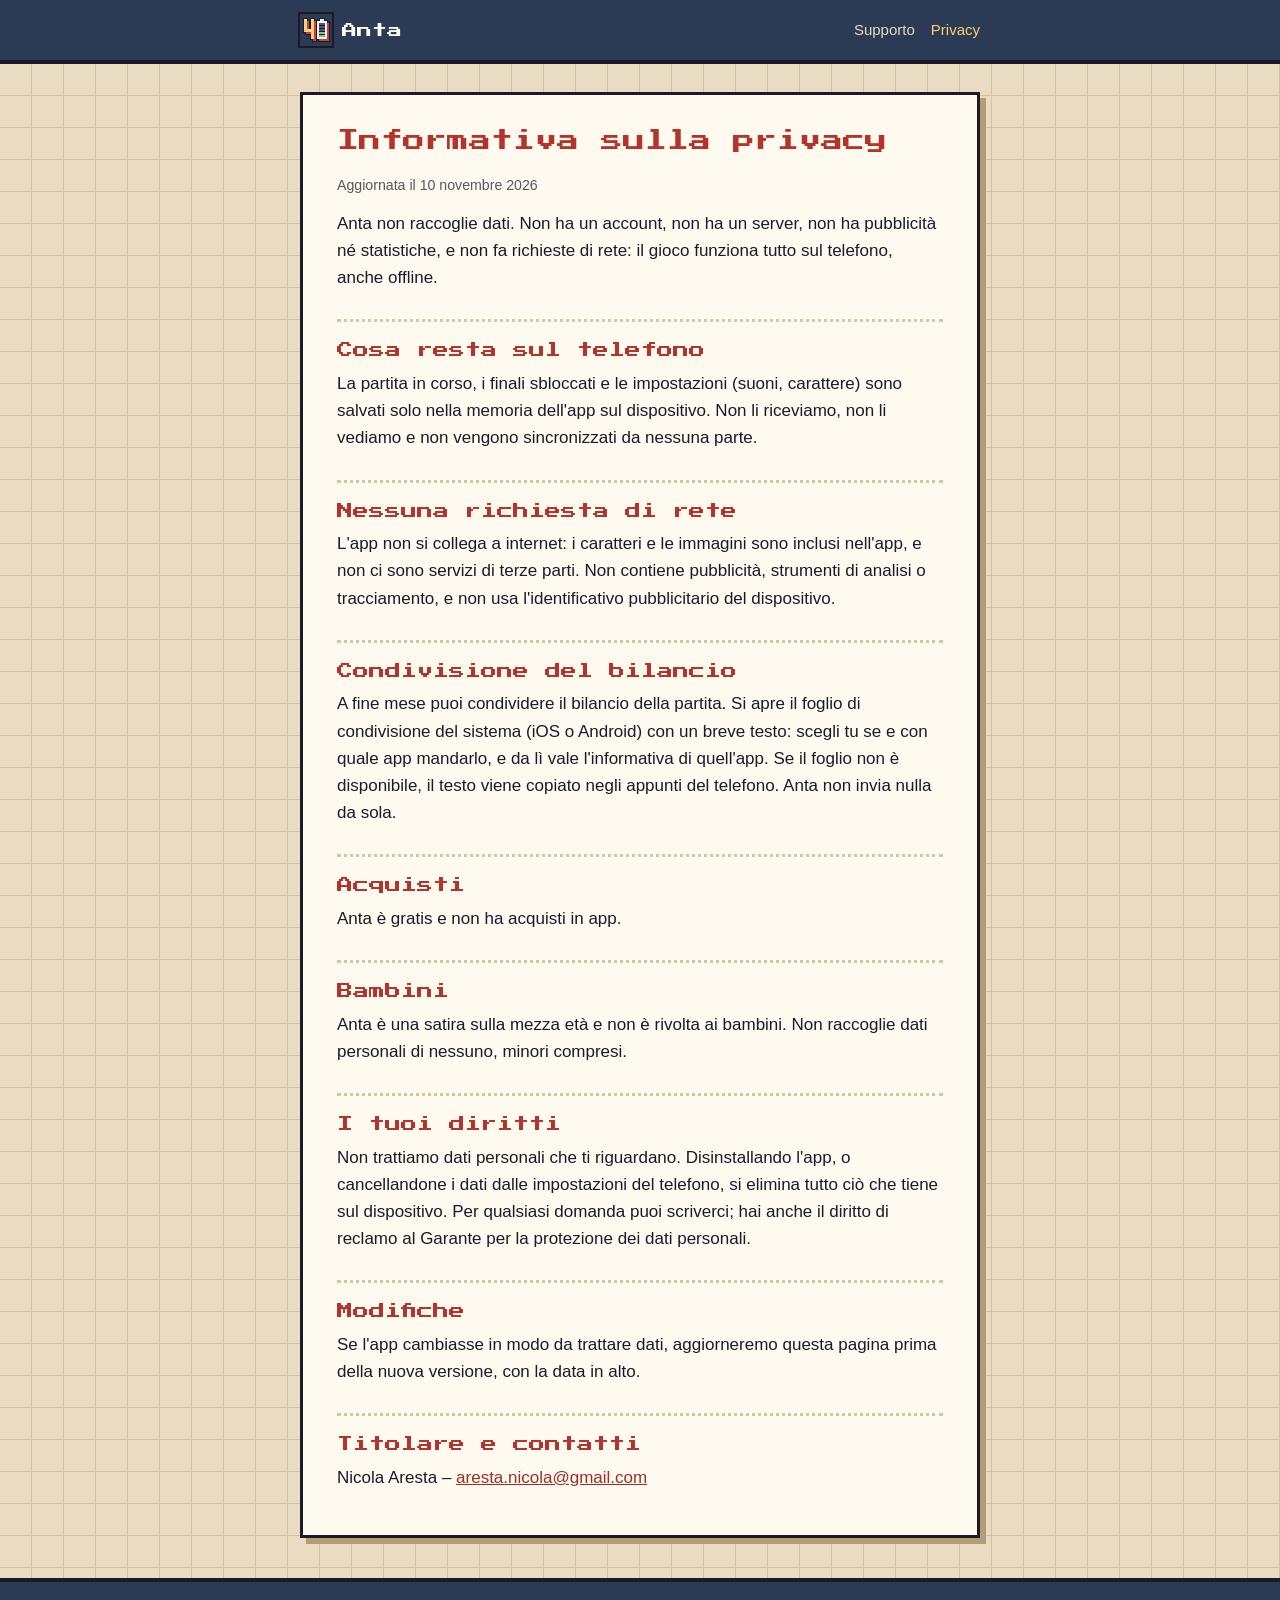
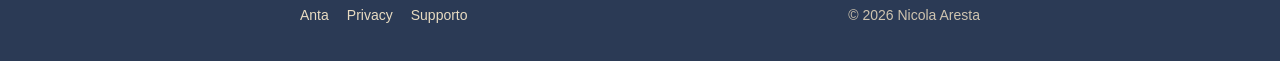
==== privacy.html @ c4ee34ab "Anta site: home and privacy policy Co-Authored-By: Claude Opus 5.5 <noreply@anthropic.com>" ====
<!doctype html>
<html lang="it">
<head>
<meta charset="utf-8">
<meta name="viewport" content="width=device-width,initial-scale=1,viewport-fit=cover">
<title>Anta – Privacy</title>
<meta name="theme-color" content="#2b3a55">
<link rel="canonical" href="https://nicobass86.github.io/anta-site/privacy.html">
<link rel="icon" type="image/png" href="favicon.png">
<link rel="apple-touch-icon" href="apple-touch-icon.png">
<link rel="stylesheet" href="style.css">
</head>
<body>
<header class="page-top"><div class="wrap"><a class="brand" href="index.html"><img class="px" src="img/icona.svg" alt="" width="32" height="32">Anta</a>
<nav aria-label="Pagine"><a href="index.html#supporto">Supporto</a><a href="privacy.html" aria-current="page">Privacy</a></nav></div></header>

<main class="wrap">
<article class="panel">
<h1>Informativa sulla privacy</h1>
<p><small>Aggiornata il 10 novembre 2026</small></p>
<p>Anta non raccoglie dati. Non ha un account, non ha un server, non ha pubblicità né statistiche, e non fa richieste di rete: il gioco funziona tutto sul telefono, anche offline.</p>

<h2>Cosa resta sul telefono</h2>
<p>La partita in corso, i finali sbloccati e le impostazioni (suoni, carattere) sono salvati solo nella memoria dell'app sul dispositivo. Non li riceviamo, non li vediamo e non vengono sincronizzati da nessuna parte.</p>

<h2>Nessuna richiesta di rete</h2>
<p>L'app non si collega a internet: i caratteri e le immagini sono inclusi nell'app, e non ci sono servizi di terze parti. Non contiene pubblicità, strumenti di analisi o tracciamento, e non usa l'identificativo pubblicitario del dispositivo.</p>

<h2>Condivisione del bilancio</h2>
<p>A fine mese puoi condividere il bilancio della partita. Si apre il foglio di condivisione del sistema (iOS o Android) con un breve testo: scegli tu se e con quale app mandarlo, e da lì vale l'informativa di quell'app. Se il foglio non è disponibile, il testo viene copiato negli appunti del telefono. Anta non invia nulla da sola.</p>

<h2>Acquisti</h2>
<p>Anta è gratis e non ha acquisti in app.</p>

<h2>Bambini</h2>
<p>Anta è una satira sulla mezza età e non è rivolta ai bambini. Non raccoglie dati personali di nessuno, minori compresi.</p>

<h2>I tuoi diritti</h2>
<p>Non trattiamo dati personali che ti riguardano. Disinstallando l'app, o cancellandone i dati dalle impostazioni del telefono, si elimina tutto ciò che tiene sul dispositivo. Per qualsiasi domanda puoi scriverci; hai anche il diritto di reclamo al Garante per la protezione dei dati personali.</p>

<h2>Modifiche</h2>
<p>Se l'app cambiasse in modo da trattare dati, aggiorneremo questa pagina prima della nuova versione, con la data in alto.</p>

<h2>Titolare e contatti</h2>
<p>Nicola Aresta – <a href="mailto:aresta.nicola@gmail.com?subject=Anta%20privacy">aresta.nicola@gmail.com</a></p>
</article>
</main>

<footer><div class="wrap"><nav aria-label="Pagine"><a href="index.html">Anta</a><a href="privacy.html">Privacy</a><a href="index.html#supporto">Supporto</a></nav><span>© 2026 Nicola Aresta</span></div></footer>
</body>
</html>
---- style.css ----
/* Anta — the site dressed as the game: warm paper, dark ink, pixel borders, the red of the
   titles and the yellow of the highlights. Press Start 2P is the game's own pixel font
   (SIL OFL, see fonts/OFL.txt); the logo and the icon are the game's pixel art. */
@font-face{font-family:"Press Start 2P";src:url(fonts/PressStart2P.woff2) format("woff2");font-weight:400;font-display:swap}

:root{
  --paper:#e9dcc2; --grid:#d3c29f; --ink:#1b1a2b; --ink-soft:#3f3646; --surface:#fffaf0; --surface-2:#f3e9d4;
  --line:#d6c6a4; --accent:#c0453a; --accent-ink:#fffaf0; --hl:#ffcd75; --title:#b5332a; --navy:#2b3a55;
  --border:#1b1a2b; --drop:#b29d74; --muted:#5d5262; --link:#9e2f25;
  --gutter:16px;
  --pixel:"Press Start 2P",ui-monospace,monospace;
  --sans:-apple-system,BlinkMacSystemFont,"Segoe UI",Roboto,"Helvetica Neue",Arial,sans-serif;
  color-scheme:light;
}
@media (prefers-color-scheme:dark){
  :root{
    --paper:#141322; --grid:#201e33; --ink:#f4ead6; --ink-soft:#d8ccb6; --surface:#1f1d31; --surface-2:#26243b;
    --line:#3a3652; --title:#ff7a6b; --border:#05040c; --drop:#05040c; --muted:#b3a8bd; --link:#ffcd75;
    color-scheme:dark;
  }
}
*{box-sizing:border-box}
html{-webkit-text-size-adjust:100%}
body{margin:0;background:var(--paper);color:var(--ink);font:17px/1.6 var(--sans);overflow-x:hidden;
  background-image:linear-gradient(var(--grid) 1px,transparent 1px),linear-gradient(90deg,var(--grid) 1px,transparent 1px);
  background-size:32px 32px;background-position:-1px -1px}
img{max-width:100%;height:auto;display:block}
.px{image-rendering:pixelated}
a{color:var(--link)}
h1,h2,h3{font-family:var(--pixel);font-weight:400;line-height:1.35;margin:0;color:var(--title)}
.wrap{max-width:46rem;margin:0 auto;padding:0 var(--gutter)}

/* Top bar */
.page-top{background:var(--navy);border-bottom:4px solid var(--border)}
.page-top .wrap{display:flex;align-items:center;justify-content:space-between;height:60px;gap:12px}
.brand{display:flex;align-items:center;gap:10px;color:#fffaf0;text-decoration:none;font:400 15px var(--pixel)}
.brand img{width:32px;height:32px;outline:2px solid var(--border)}
.page-top nav{display:flex;gap:16px;font-size:15px}
.page-top nav a{color:#e9dcc2;text-decoration:none}
.page-top nav a:hover,.page-top nav a[aria-current]{color:var(--hl)}

/* Hero: the logo on the game's ink, the icon beside it */
.hero{padding:40px 0 8px;text-align:center}
.hero .logo{width:min(100%,425px);margin:0 auto}
.tagline{font:400 clamp(12px,3.4vw,16px)/1.6 var(--pixel);color:var(--ink);margin:22px 0 10px}
.hook{max-width:34rem;margin:0 auto;color:var(--ink-soft)}

/* Panels: the game's pixel cards, a hard border and a hard drop */
.panel{background:var(--surface);border:3px solid var(--border);box-shadow:6px 6px 0 var(--drop);padding:22px 18px;margin:28px 0}
.panel h1{font-size:clamp(16px,4.6vw,22px);margin:0 0 14px}
.panel h2{font-size:clamp(13px,3.8vw,16px);margin:28px 0 8px;padding-top:18px;border-top:3px dotted var(--line)}
.panel h2:first-child{margin-top:0;padding-top:0;border-top:0}
.panel p,.panel li{margin:0 0 12px}
.panel ul{padding-left:1.2em;margin:0 0 12px}
.panel small{color:var(--muted)}
.facts{list-style:none;padding:0!important;display:grid;gap:8px}
.facts li{margin:0!important;padding:8px 12px;background:var(--surface-2);border:2px solid var(--line)}
.facts b{color:var(--ink)}

.mail{display:inline-block;font:400 13px/1.5 var(--pixel);color:var(--hl-ink,#1b1a2b);background:var(--hl);padding:12px 14px;
  border:3px solid var(--border);box-shadow:4px 4px 0 var(--drop);text-decoration:none;overflow-wrap:anywhere}
.mail:hover{background:#ffe09e}
.mail:active{transform:translate(2px,2px);box-shadow:2px 2px 0 var(--drop)}
.mail:focus-visible{outline:3px solid var(--accent);outline-offset:3px}

/* Footer */
footer{border-top:4px solid var(--border);background:var(--navy);color:#cfc4b0;font-size:14px;padding:22px 0 34px;margin-top:40px}
footer .wrap{display:flex;flex-wrap:wrap;gap:12px 22px;align-items:center;justify-content:space-between}
footer nav{display:flex;flex-wrap:wrap;gap:8px 18px}
footer a{color:#e9dcc2;text-decoration:none}
footer a:hover{color:var(--hl)}

@media (min-width:720px){
  :root{--gutter:28px}
  .hero{padding-top:56px}
  .panel{padding:32px 34px}
}
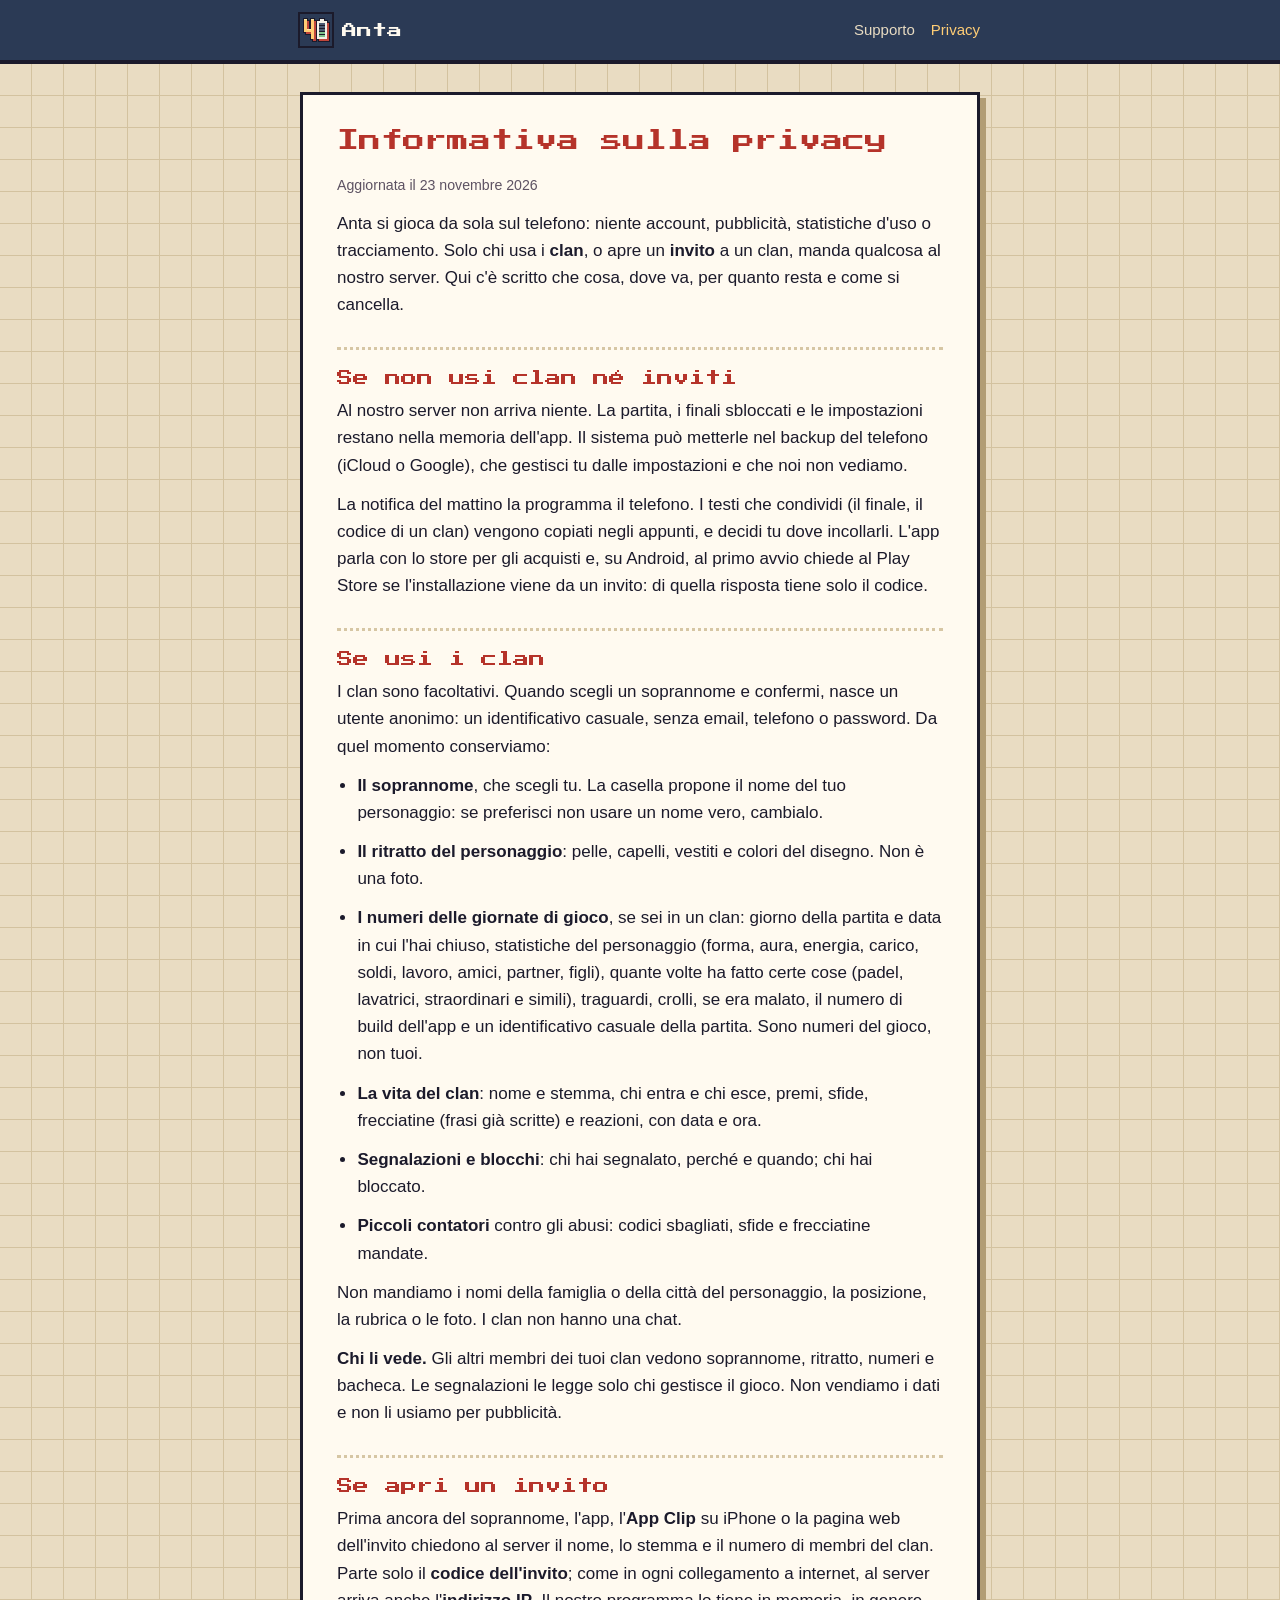
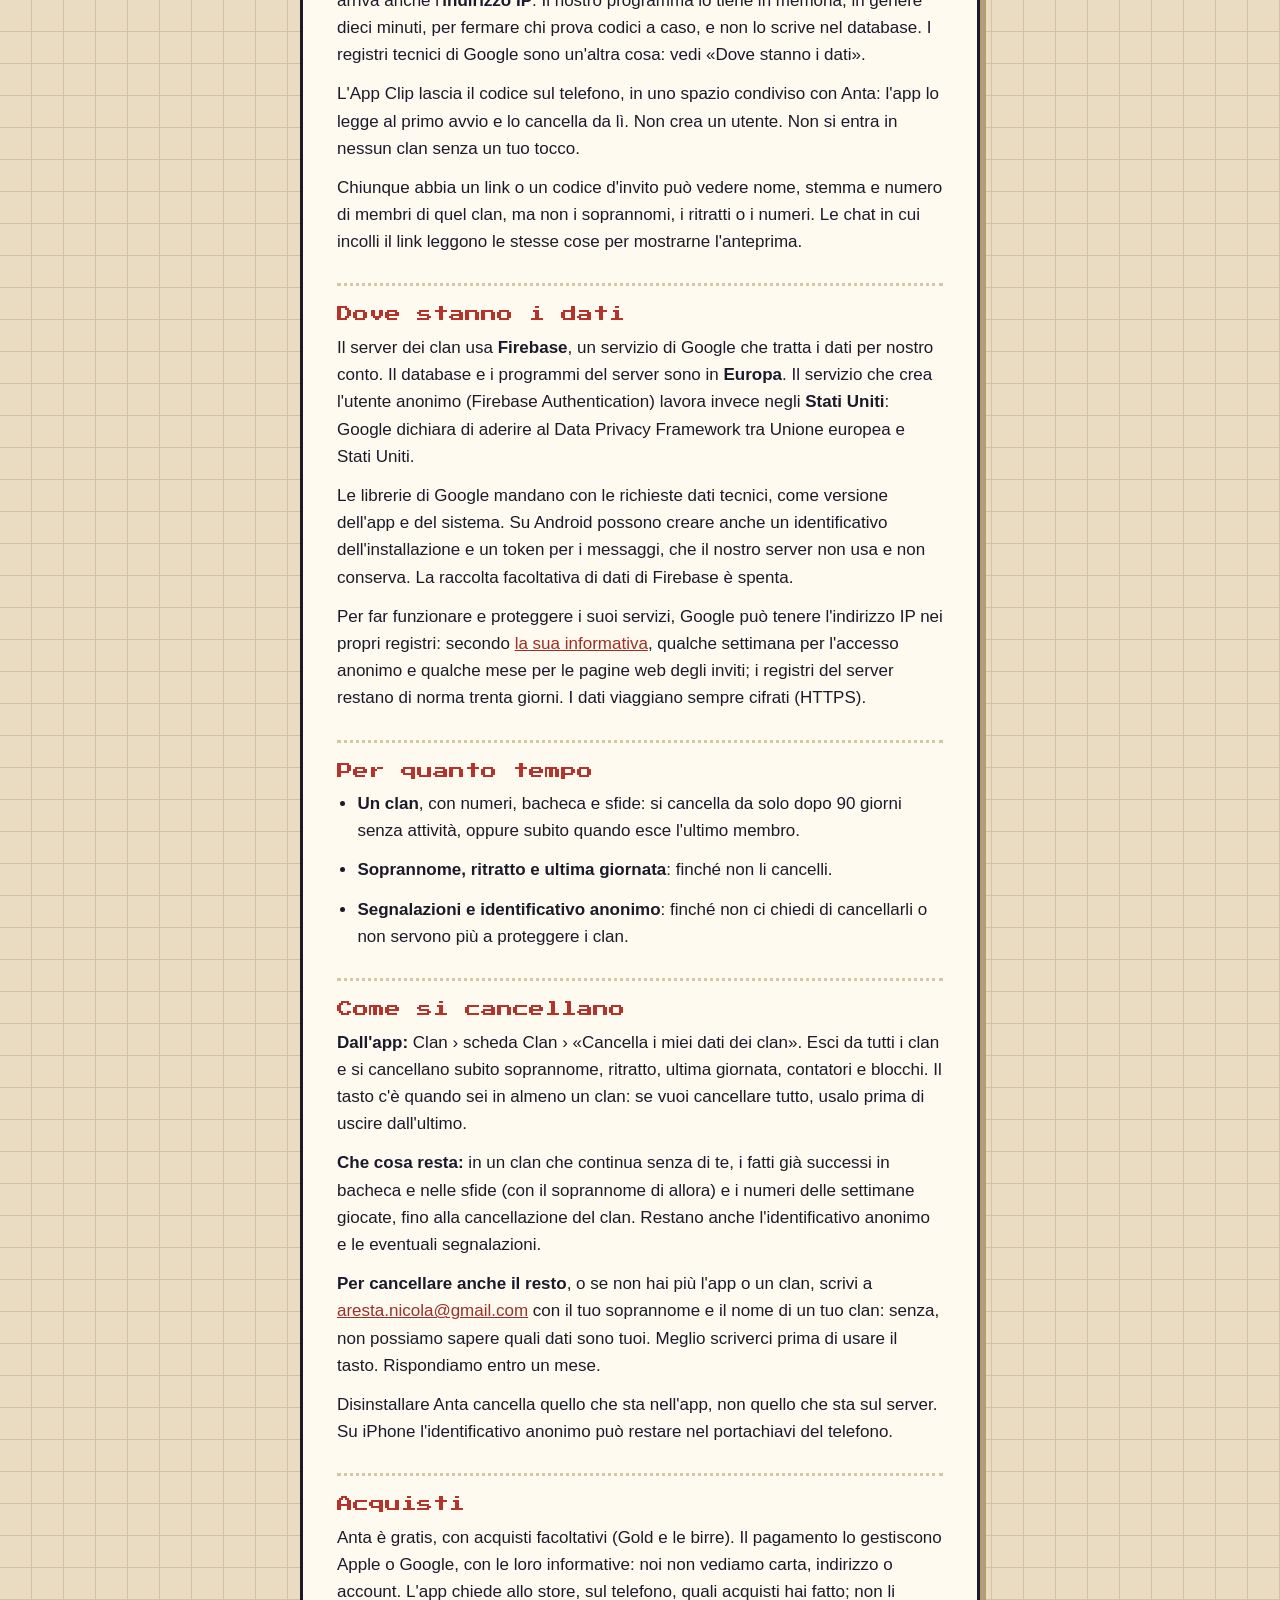
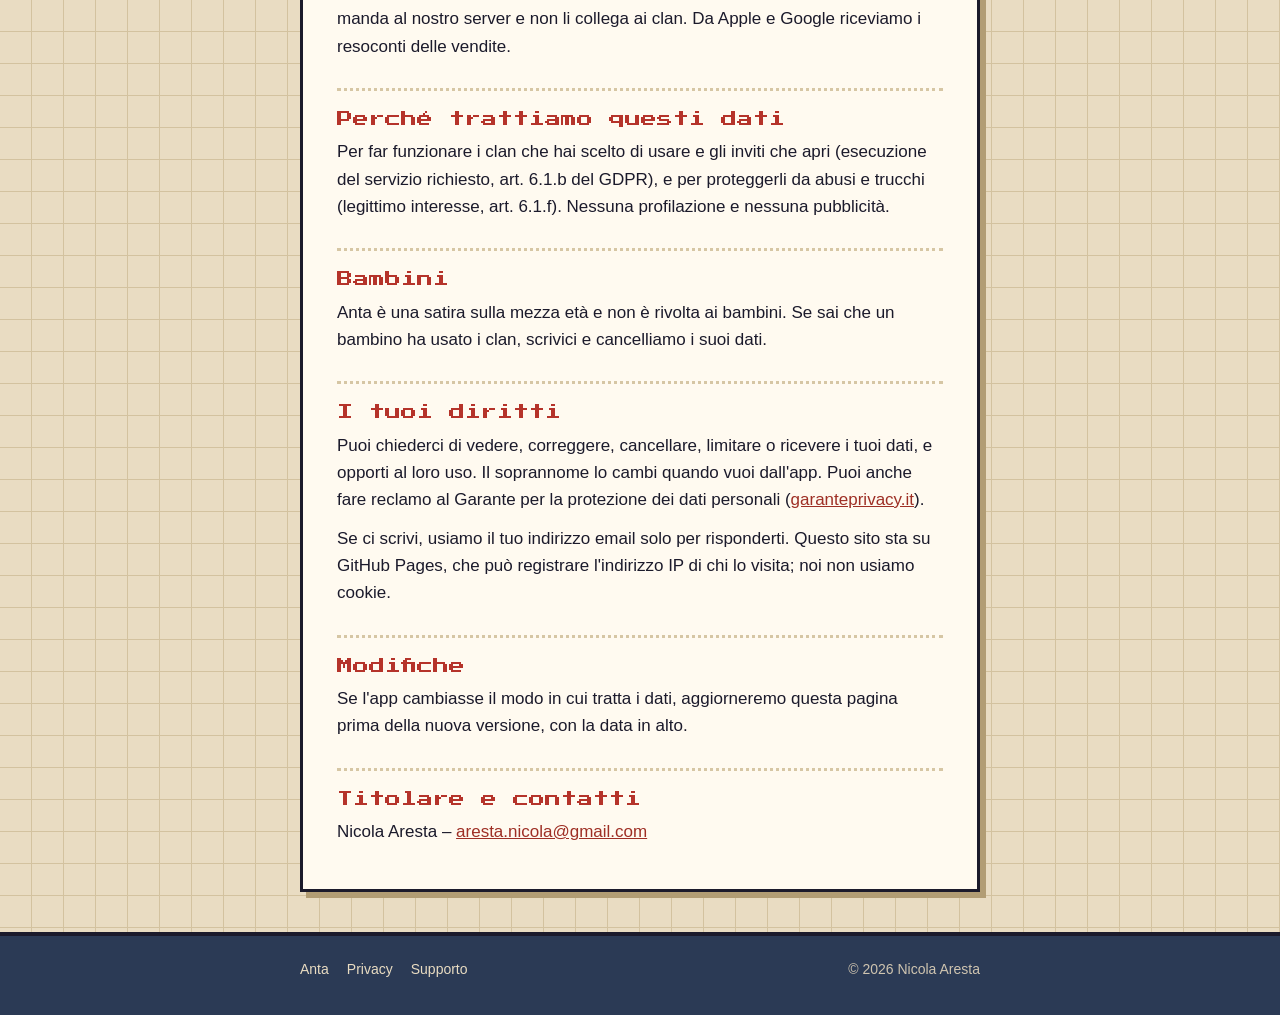
==== commit f80756c1: "Privacy: clans on Firebase, invite previews, App Clip and in-app purchases Co-Authored-By: Claude Op" ====
--- a/privacy.html
+++ b/privacy.html
@@ -17,29 +17,64 @@
 <main class="wrap">
 <article class="panel">
 <h1>Informativa sulla privacy</h1>
-<p><small>Aggiornata il 10 novembre 2026</small></p>
-<p>Anta non raccoglie dati. Non ha un account, non ha un server, non ha pubblicità né statistiche, e non fa richieste di rete: il gioco funziona tutto sul telefono, anche offline.</p>
+<p><small>Aggiornata il 23 novembre 2026</small></p>
+<p>Anta si gioca da sola sul telefono: niente account, pubblicità, statistiche d'uso o tracciamento. Solo chi usa i <b>clan</b>, o apre un <b>invito</b> a un clan, manda qualcosa al nostro server. Qui c'è scritto che cosa, dove va, per quanto resta e come si cancella.</p>
 
-<h2>Cosa resta sul telefono</h2>
-<p>La partita in corso, i finali sbloccati e le impostazioni (suoni, carattere) sono salvati solo nella memoria dell'app sul dispositivo. Non li riceviamo, non li vediamo e non vengono sincronizzati da nessuna parte.</p>
+<h2>Se non usi clan né inviti</h2>
+<p>Al nostro server non arriva niente. La partita, i finali sbloccati e le impostazioni restano nella memoria dell'app. Il sistema può metterle nel backup del telefono (iCloud o Google), che gestisci tu dalle impostazioni e che noi non vediamo.</p>
+<p>La notifica del mattino la programma il telefono. I testi che condividi (il finale, il codice di un clan) vengono copiati negli appunti, e decidi tu dove incollarli. L'app parla con lo store per gli acquisti e, su Android, al primo avvio chiede al Play Store se l'installazione viene da un invito: di quella risposta tiene solo il codice.</p>
 
-<h2>Nessuna richiesta di rete</h2>
-<p>L'app non si collega a internet: i caratteri e le immagini sono inclusi nell'app, e non ci sono servizi di terze parti. Non contiene pubblicità, strumenti di analisi o tracciamento, e non usa l'identificativo pubblicitario del dispositivo.</p>
+<h2>Se usi i clan</h2>
+<p>I clan sono facoltativi. Quando scegli un soprannome e confermi, nasce un utente anonimo: un identificativo casuale, senza email, telefono o password. Da quel momento conserviamo:</p>
+<ul>
+<li><b>Il soprannome</b>, che scegli tu. La casella propone il nome del tuo personaggio: se preferisci non usare un nome vero, cambialo.</li>
+<li><b>Il ritratto del personaggio</b>: pelle, capelli, vestiti e colori del disegno. Non è una foto.</li>
+<li><b>I numeri delle giornate di gioco</b>, se sei in un clan: giorno della partita e data in cui l'hai chiuso, statistiche del personaggio (forma, aura, energia, carico, soldi, lavoro, amici, partner, figli), quante volte ha fatto certe cose (padel, lavatrici, straordinari e simili), traguardi, crolli, se era malato, il numero di build dell'app e un identificativo casuale della partita. Sono numeri del gioco, non tuoi.</li>
+<li><b>La vita del clan</b>: nome e stemma, chi entra e chi esce, premi, sfide, frecciatine (frasi già scritte) e reazioni, con data e ora.</li>
+<li><b>Segnalazioni e blocchi</b>: chi hai segnalato, perché e quando; chi hai bloccato.</li>
+<li><b>Piccoli contatori</b> contro gli abusi: codici sbagliati, sfide e frecciatine mandate.</li>
+</ul>
+<p>Non mandiamo i nomi della famiglia o della città del personaggio, la posizione, la rubrica o le foto. I clan non hanno una chat.</p>
+<p><b>Chi li vede.</b> Gli altri membri dei tuoi clan vedono soprannome, ritratto, numeri e bacheca. Le segnalazioni le legge solo chi gestisce il gioco. Non vendiamo i dati e non li usiamo per pubblicità.</p>
 
-<h2>Condivisione del bilancio</h2>
-<p>A fine mese puoi condividere il bilancio della partita. Si apre il foglio di condivisione del sistema (iOS o Android) con un breve testo: scegli tu se e con quale app mandarlo, e da lì vale l'informativa di quell'app. Se il foglio non è disponibile, il testo viene copiato negli appunti del telefono. Anta non invia nulla da sola.</p>
+<h2>Se apri un invito</h2>
+<p>Prima ancora del soprannome, l'app, l'<b>App Clip</b> su iPhone o la pagina web dell'invito chiedono al server il nome, lo stemma e il numero di membri del clan. Parte solo il <b>codice dell'invito</b>; come in ogni collegamento a internet, al server arriva anche l'<b>indirizzo IP</b>. Il nostro programma lo tiene in memoria, in genere dieci minuti, per fermare chi prova codici a caso, e non lo scrive nel database. I registri tecnici di Google sono un'altra cosa: vedi «Dove stanno i dati».</p>
+<p>L'App Clip lascia il codice sul telefono, in uno spazio condiviso con Anta: l'app lo legge al primo avvio e lo cancella da lì. Non crea un utente. Non si entra in nessun clan senza un tuo tocco.</p>
+<p>Chiunque abbia un link o un codice d'invito può vedere nome, stemma e numero di membri di quel clan, ma non i soprannomi, i ritratti o i numeri. Le chat in cui incolli il link leggono le stesse cose per mostrarne l'anteprima.</p>
+
+<h2>Dove stanno i dati</h2>
+<p>Il server dei clan usa <b>Firebase</b>, un servizio di Google che tratta i dati per nostro conto. Il database e i programmi del server sono in <b>Europa</b>. Il servizio che crea l'utente anonimo (Firebase Authentication) lavora invece negli <b>Stati Uniti</b>: Google dichiara di aderire al Data Privacy Framework tra Unione europea e Stati Uniti.</p>
+<p>Le librerie di Google mandano con le richieste dati tecnici, come versione dell'app e del sistema. Su Android possono creare anche un identificativo dell'installazione e un token per i messaggi, che il nostro server non usa e non conserva. La raccolta facoltativa di dati di Firebase è spenta.</p>
+<p>Per far funzionare e proteggere i suoi servizi, Google può tenere l'indirizzo IP nei propri registri: secondo <a href="https://firebase.google.com/support/privacy">la sua informativa</a>, qualche settimana per l'accesso anonimo e qualche mese per le pagine web degli inviti; i registri del server restano di norma trenta giorni. I dati viaggiano sempre cifrati (HTTPS).</p>
+
+<h2>Per quanto tempo</h2>
+<ul>
+<li><b>Un clan</b>, con numeri, bacheca e sfide: si cancella da solo dopo 90 giorni senza attività, oppure subito quando esce l'ultimo membro.</li>
+<li><b>Soprannome, ritratto e ultima giornata</b>: finché non li cancelli.</li>
+<li><b>Segnalazioni e identificativo anonimo</b>: finché non ci chiedi di cancellarli o non servono più a proteggere i clan.</li>
+</ul>
+
+<h2 id="cancellare">Come si cancellano</h2>
+<p><b>Dall'app:</b> Clan › scheda Clan › «Cancella i miei dati dei clan». Esci da tutti i clan e si cancellano subito soprannome, ritratto, ultima giornata, contatori e blocchi. Il tasto c'è quando sei in almeno un clan: se vuoi cancellare tutto, usalo prima di uscire dall'ultimo.</p>
+<p><b>Che cosa resta:</b> in un clan che continua senza di te, i fatti già successi in bacheca e nelle sfide (con il soprannome di allora) e i numeri delle settimane giocate, fino alla cancellazione del clan. Restano anche l'identificativo anonimo e le eventuali segnalazioni.</p>
+<p><b>Per cancellare anche il resto</b>, o se non hai più l'app o un clan, scrivi a <a href="mailto:aresta.nicola@gmail.com?subject=Anta%20cancella%20i%20miei%20dati">aresta.nicola@gmail.com</a> con il tuo soprannome e il nome di un tuo clan: senza, non possiamo sapere quali dati sono tuoi. Meglio scriverci prima di usare il tasto. Rispondiamo entro un mese.</p>
+<p>Disinstallare Anta cancella quello che sta nell'app, non quello che sta sul server. Su iPhone l'identificativo anonimo può restare nel portachiavi del telefono.</p>
 
 <h2>Acquisti</h2>
-<p>Anta è gratis e non ha acquisti in app.</p>
+<p>Anta è gratis, con acquisti facoltativi (Gold e le birre). Il pagamento lo gestiscono Apple o Google, con le loro informative: noi non vediamo carta, indirizzo o account. L'app chiede allo store, sul telefono, quali acquisti hai fatto; non li manda al nostro server e non li collega ai clan. Da Apple e Google riceviamo i resoconti delle vendite.</p>
+
+<h2>Perché trattiamo questi dati</h2>
+<p>Per far funzionare i clan che hai scelto di usare e gli inviti che apri (esecuzione del servizio richiesto, art. 6.1.b del GDPR), e per proteggerli da abusi e trucchi (legittimo interesse, art. 6.1.f). Nessuna profilazione e nessuna pubblicità.</p>
 
 <h2>Bambini</h2>
-<p>Anta è una satira sulla mezza età e non è rivolta ai bambini. Non raccoglie dati personali di nessuno, minori compresi.</p>
+<p>Anta è una satira sulla mezza età e non è rivolta ai bambini. Se sai che un bambino ha usato i clan, scrivici e cancelliamo i suoi dati.</p>
 
 <h2>I tuoi diritti</h2>
-<p>Non trattiamo dati personali che ti riguardano. Disinstallando l'app, o cancellandone i dati dalle impostazioni del telefono, si elimina tutto ciò che tiene sul dispositivo. Per qualsiasi domanda puoi scriverci; hai anche il diritto di reclamo al Garante per la protezione dei dati personali.</p>
+<p>Puoi chiederci di vedere, correggere, cancellare, limitare o ricevere i tuoi dati, e opporti al loro uso. Il soprannome lo cambi quando vuoi dall'app. Puoi anche fare reclamo al Garante per la protezione dei dati personali (<a href="https://www.garanteprivacy.it">garanteprivacy.it</a>).</p>
+<p>Se ci scrivi, usiamo il tuo indirizzo email solo per risponderti. Questo sito sta su GitHub Pages, che può registrare l'indirizzo IP di chi lo visita; noi non usiamo cookie.</p>
 
 <h2>Modifiche</h2>
-<p>Se l'app cambiasse in modo da trattare dati, aggiorneremo questa pagina prima della nuova versione, con la data in alto.</p>
+<p>Se l'app cambiasse il modo in cui tratta i dati, aggiorneremo questa pagina prima della nuova versione, con la data in alto.</p>
 
 <h2>Titolare e contatti</h2>
 <p>Nicola Aresta – <a href="mailto:aresta.nicola@gmail.com?subject=Anta%20privacy">aresta.nicola@gmail.com</a></p>
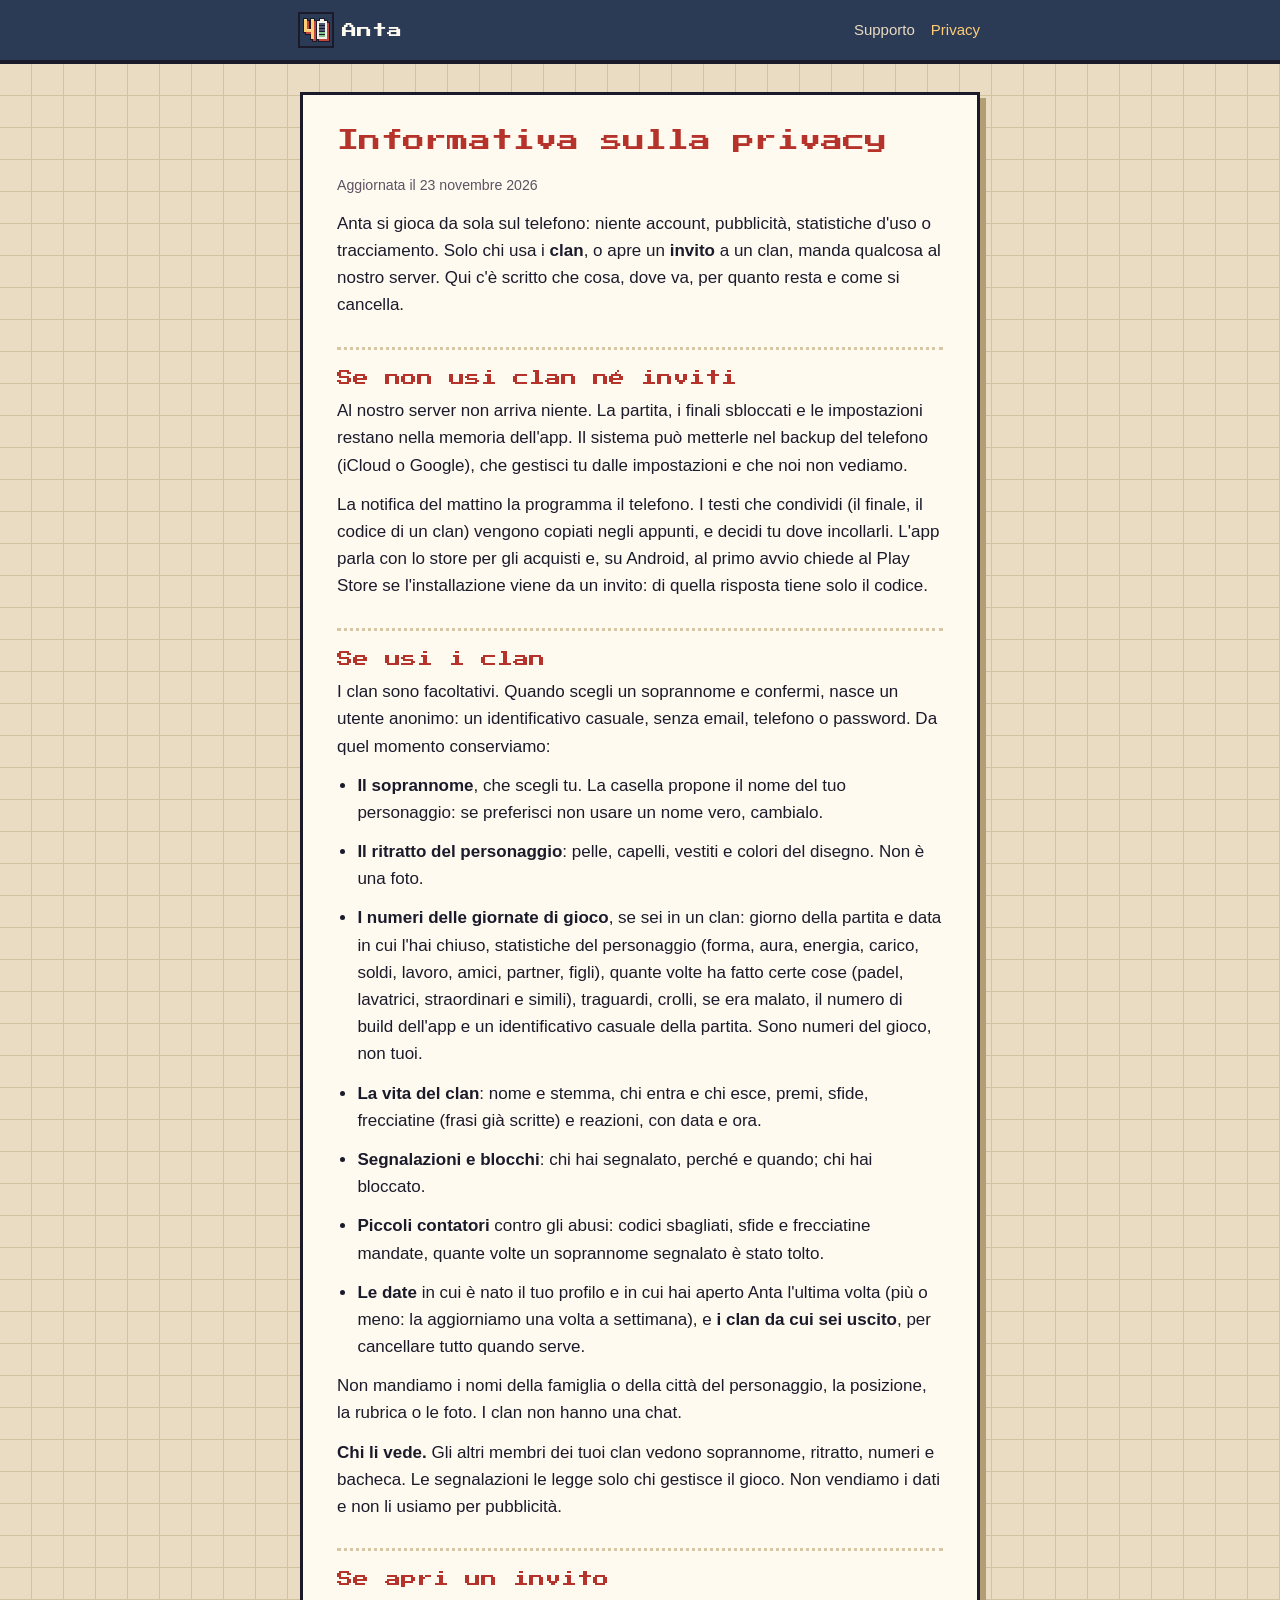
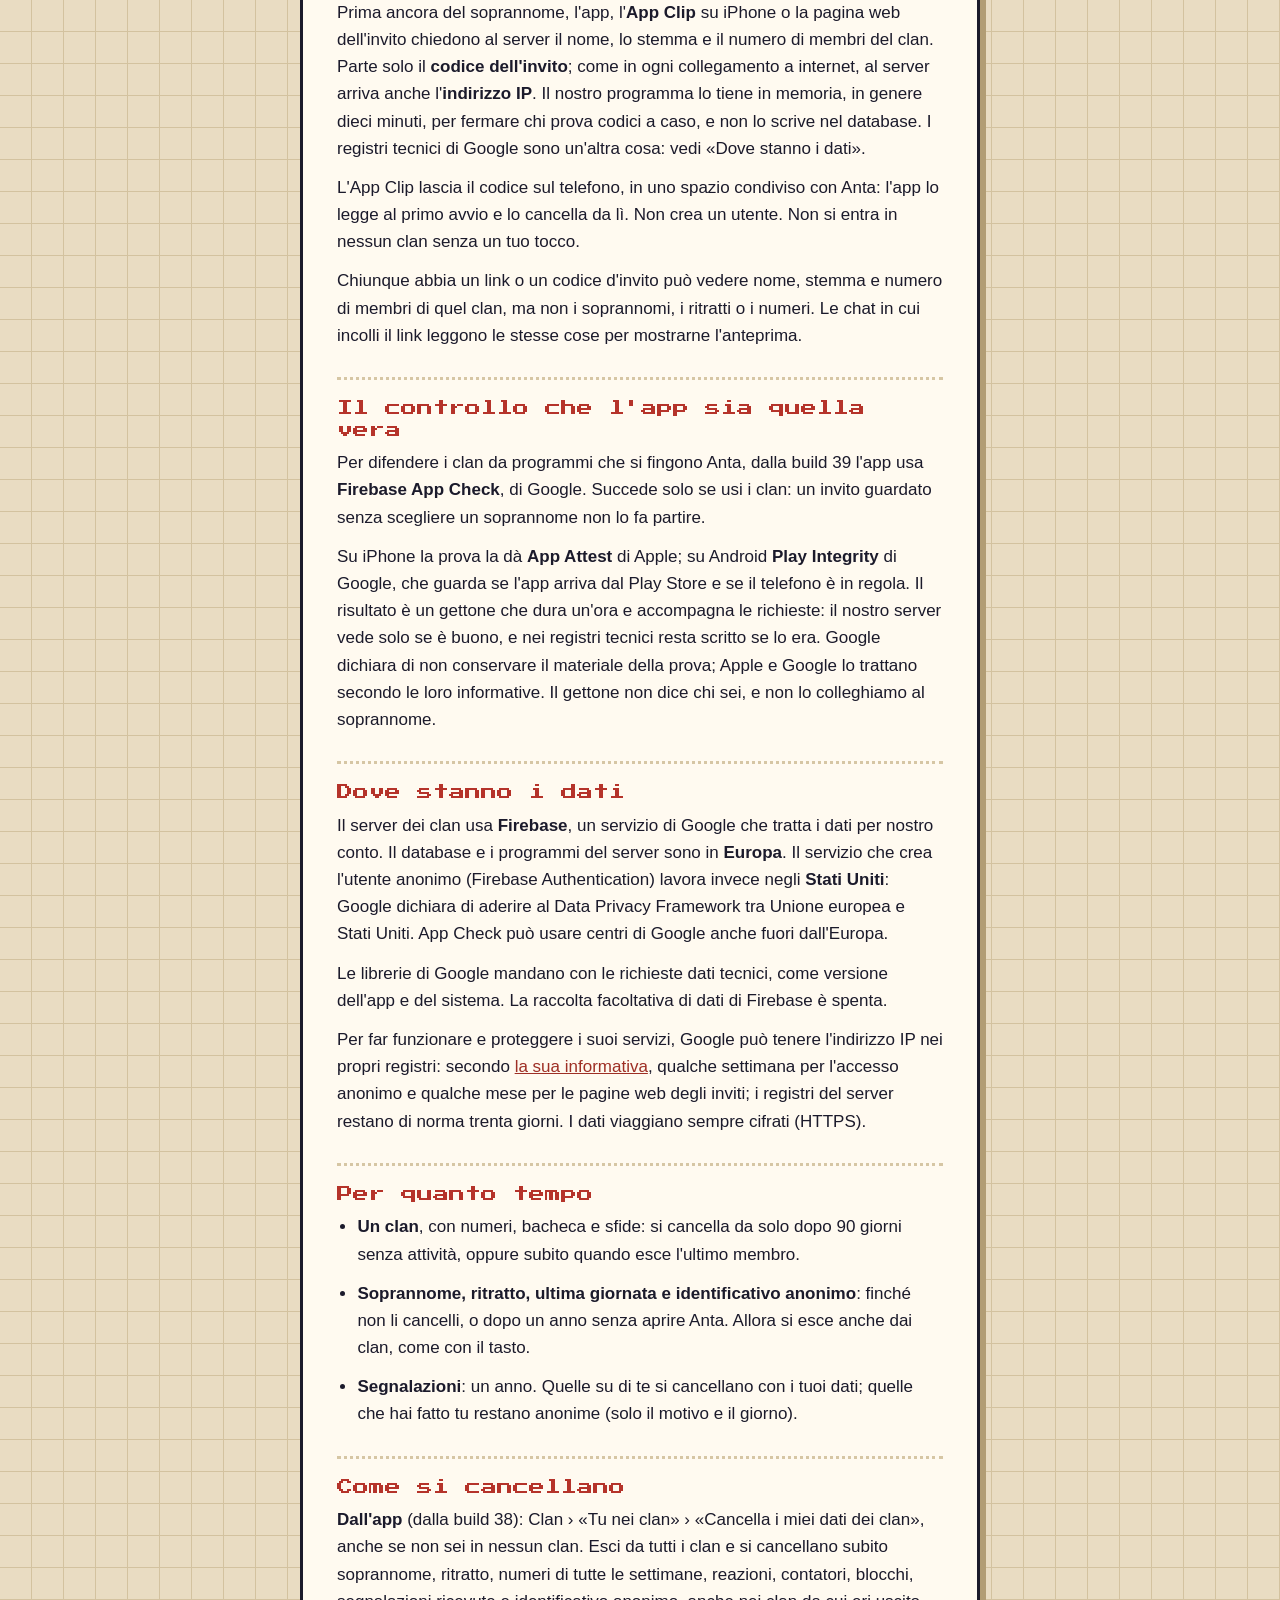
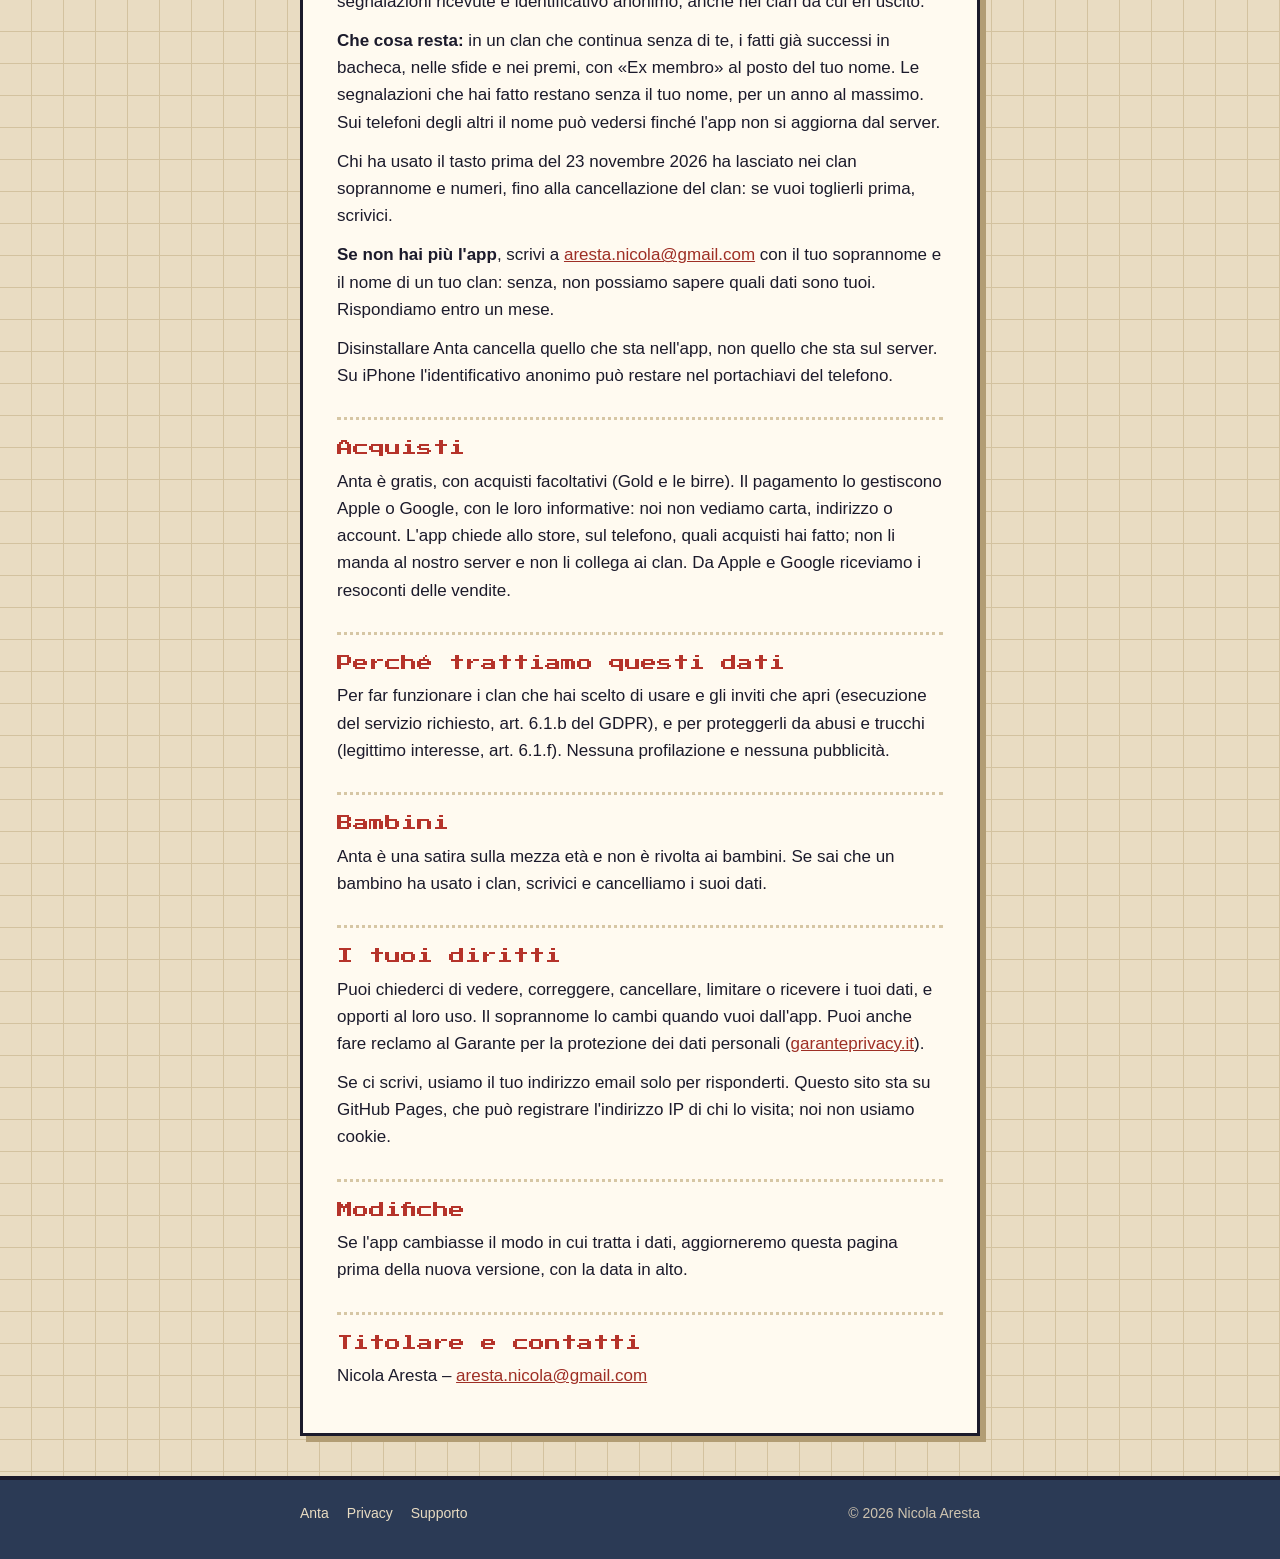
==== commit 6970a8dd: "Privacy: full deletion of clan data, App Check, no Android installation ID Co-Authored-By: Claude Op" ====
--- a/privacy.html
+++ b/privacy.html
@@ -32,7 +32,8 @@
 <li><b>I numeri delle giornate di gioco</b>, se sei in un clan: giorno della partita e data in cui l'hai chiuso, statistiche del personaggio (forma, aura, energia, carico, soldi, lavoro, amici, partner, figli), quante volte ha fatto certe cose (padel, lavatrici, straordinari e simili), traguardi, crolli, se era malato, il numero di build dell'app e un identificativo casuale della partita. Sono numeri del gioco, non tuoi.</li>
 <li><b>La vita del clan</b>: nome e stemma, chi entra e chi esce, premi, sfide, frecciatine (frasi già scritte) e reazioni, con data e ora.</li>
 <li><b>Segnalazioni e blocchi</b>: chi hai segnalato, perché e quando; chi hai bloccato.</li>
-<li><b>Piccoli contatori</b> contro gli abusi: codici sbagliati, sfide e frecciatine mandate.</li>
+<li><b>Piccoli contatori</b> contro gli abusi: codici sbagliati, sfide e frecciatine mandate, quante volte un soprannome segnalato è stato tolto.</li>
+<li><b>Le date</b> in cui è nato il tuo profilo e in cui hai aperto Anta l'ultima volta (più o meno: la aggiorniamo una volta a settimana), e <b>i clan da cui sei uscito</b>, per cancellare tutto quando serve.</li>
 </ul>
 <p>Non mandiamo i nomi della famiglia o della città del personaggio, la posizione, la rubrica o le foto. I clan non hanno una chat.</p>
 <p><b>Chi li vede.</b> Gli altri membri dei tuoi clan vedono soprannome, ritratto, numeri e bacheca. Le segnalazioni le legge solo chi gestisce il gioco. Non vendiamo i dati e non li usiamo per pubblicità.</p>
@@ -42,22 +43,27 @@
 <p>L'App Clip lascia il codice sul telefono, in uno spazio condiviso con Anta: l'app lo legge al primo avvio e lo cancella da lì. Non crea un utente. Non si entra in nessun clan senza un tuo tocco.</p>
 <p>Chiunque abbia un link o un codice d'invito può vedere nome, stemma e numero di membri di quel clan, ma non i soprannomi, i ritratti o i numeri. Le chat in cui incolli il link leggono le stesse cose per mostrarne l'anteprima.</p>
 
+<h2>Il controllo che l'app sia quella vera</h2>
+<p>Per difendere i clan da programmi che si fingono Anta, dalla build 39 l'app usa <b>Firebase App Check</b>, di Google. Succede solo se usi i clan: un invito guardato senza scegliere un soprannome non lo fa partire.</p>
+<p>Su iPhone la prova la dà <b>App Attest</b> di Apple; su Android <b>Play Integrity</b> di Google, che guarda se l'app arriva dal Play Store e se il telefono è in regola. Il risultato è un gettone che dura un'ora e accompagna le richieste: il nostro server vede solo se è buono, e nei registri tecnici resta scritto se lo era. Google dichiara di non conservare il materiale della prova; Apple e Google lo trattano secondo le loro informative. Il gettone non dice chi sei, e non lo colleghiamo al soprannome.</p>
+
 <h2>Dove stanno i dati</h2>
-<p>Il server dei clan usa <b>Firebase</b>, un servizio di Google che tratta i dati per nostro conto. Il database e i programmi del server sono in <b>Europa</b>. Il servizio che crea l'utente anonimo (Firebase Authentication) lavora invece negli <b>Stati Uniti</b>: Google dichiara di aderire al Data Privacy Framework tra Unione europea e Stati Uniti.</p>
-<p>Le librerie di Google mandano con le richieste dati tecnici, come versione dell'app e del sistema. Su Android possono creare anche un identificativo dell'installazione e un token per i messaggi, che il nostro server non usa e non conserva. La raccolta facoltativa di dati di Firebase è spenta.</p>
+<p>Il server dei clan usa <b>Firebase</b>, un servizio di Google che tratta i dati per nostro conto. Il database e i programmi del server sono in <b>Europa</b>. Il servizio che crea l'utente anonimo (Firebase Authentication) lavora invece negli <b>Stati Uniti</b>: Google dichiara di aderire al Data Privacy Framework tra Unione europea e Stati Uniti. App Check può usare centri di Google anche fuori dall'Europa.</p>
+<p>Le librerie di Google mandano con le richieste dati tecnici, come versione dell'app e del sistema. La raccolta facoltativa di dati di Firebase è spenta.</p>
 <p>Per far funzionare e proteggere i suoi servizi, Google può tenere l'indirizzo IP nei propri registri: secondo <a href="https://firebase.google.com/support/privacy">la sua informativa</a>, qualche settimana per l'accesso anonimo e qualche mese per le pagine web degli inviti; i registri del server restano di norma trenta giorni. I dati viaggiano sempre cifrati (HTTPS).</p>
 
 <h2>Per quanto tempo</h2>
 <ul>
 <li><b>Un clan</b>, con numeri, bacheca e sfide: si cancella da solo dopo 90 giorni senza attività, oppure subito quando esce l'ultimo membro.</li>
-<li><b>Soprannome, ritratto e ultima giornata</b>: finché non li cancelli.</li>
-<li><b>Segnalazioni e identificativo anonimo</b>: finché non ci chiedi di cancellarli o non servono più a proteggere i clan.</li>
+<li><b>Soprannome, ritratto, ultima giornata e identificativo anonimo</b>: finché non li cancelli, o dopo un anno senza aprire Anta. Allora si esce anche dai clan, come con il tasto.</li>
+<li><b>Segnalazioni</b>: un anno. Quelle su di te si cancellano con i tuoi dati; quelle che hai fatto tu restano anonime (solo il motivo e il giorno).</li>
 </ul>
 
 <h2 id="cancellare">Come si cancellano</h2>
-<p><b>Dall'app:</b> Clan › scheda Clan › «Cancella i miei dati dei clan». Esci da tutti i clan e si cancellano subito soprannome, ritratto, ultima giornata, contatori e blocchi. Il tasto c'è quando sei in almeno un clan: se vuoi cancellare tutto, usalo prima di uscire dall'ultimo.</p>
-<p><b>Che cosa resta:</b> in un clan che continua senza di te, i fatti già successi in bacheca e nelle sfide (con il soprannome di allora) e i numeri delle settimane giocate, fino alla cancellazione del clan. Restano anche l'identificativo anonimo e le eventuali segnalazioni.</p>
-<p><b>Per cancellare anche il resto</b>, o se non hai più l'app o un clan, scrivi a <a href="mailto:aresta.nicola@gmail.com?subject=Anta%20cancella%20i%20miei%20dati">aresta.nicola@gmail.com</a> con il tuo soprannome e il nome di un tuo clan: senza, non possiamo sapere quali dati sono tuoi. Meglio scriverci prima di usare il tasto. Rispondiamo entro un mese.</p>
+<p><b>Dall'app</b> (dalla build 38): Clan › «Tu nei clan» › «Cancella i miei dati dei clan», anche se non sei in nessun clan. Esci da tutti i clan e si cancellano subito soprannome, ritratto, numeri di tutte le settimane, reazioni, contatori, blocchi, segnalazioni ricevute e identificativo anonimo, anche nei clan da cui eri uscito.</p>
+<p><b>Che cosa resta:</b> in un clan che continua senza di te, i fatti già successi in bacheca, nelle sfide e nei premi, con «Ex membro» al posto del tuo nome. Le segnalazioni che hai fatto restano senza il tuo nome, per un anno al massimo. Sui telefoni degli altri il nome può vedersi finché l'app non si aggiorna dal server.</p>
+<p>Chi ha usato il tasto prima del 23 novembre 2026 ha lasciato nei clan soprannome e numeri, fino alla cancellazione del clan: se vuoi toglierli prima, scrivici.</p>
+<p><b>Se non hai più l'app</b>, scrivi a <a href="mailto:aresta.nicola@gmail.com?subject=Anta%20cancella%20i%20miei%20dati">aresta.nicola@gmail.com</a> con il tuo soprannome e il nome di un tuo clan: senza, non possiamo sapere quali dati sono tuoi. Rispondiamo entro un mese.</p>
 <p>Disinstallare Anta cancella quello che sta nell'app, non quello che sta sul server. Su iPhone l'identificativo anonimo può restare nel portachiavi del telefono.</p>
 
 <h2>Acquisti</h2>
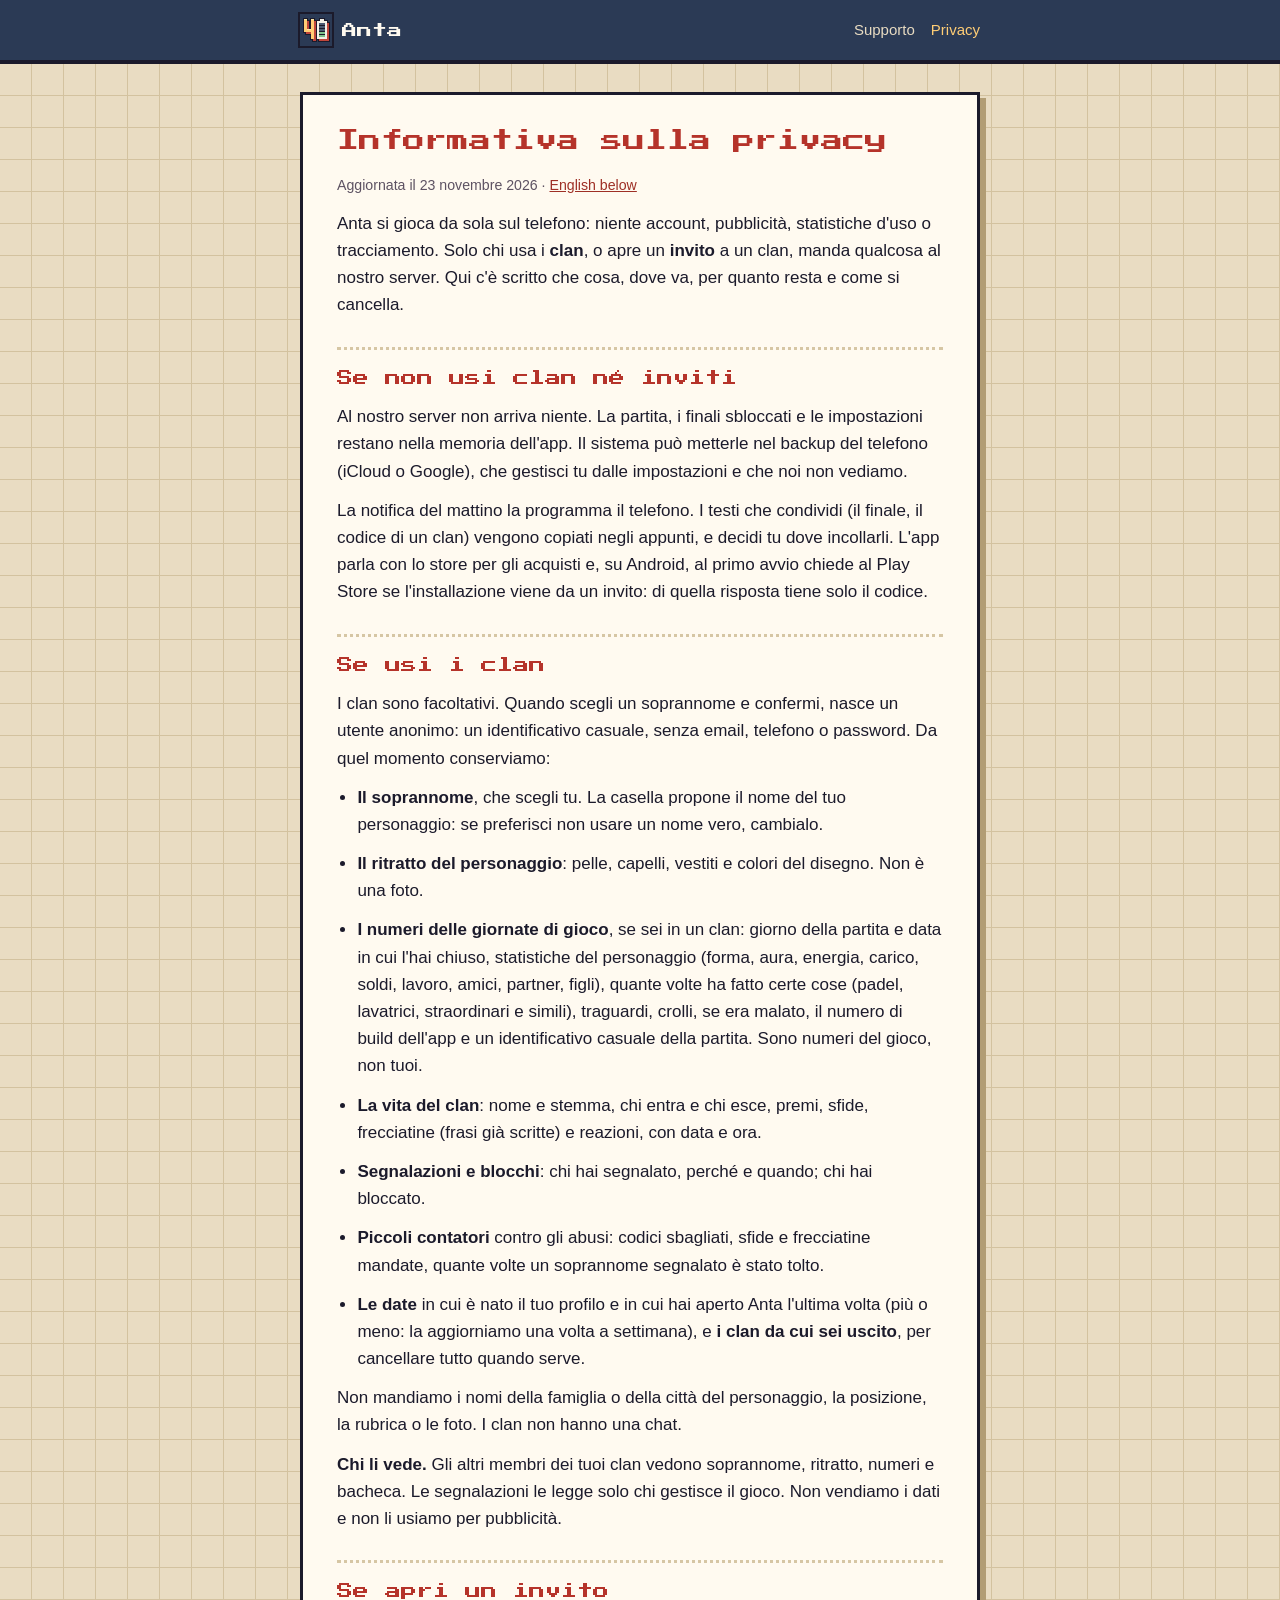
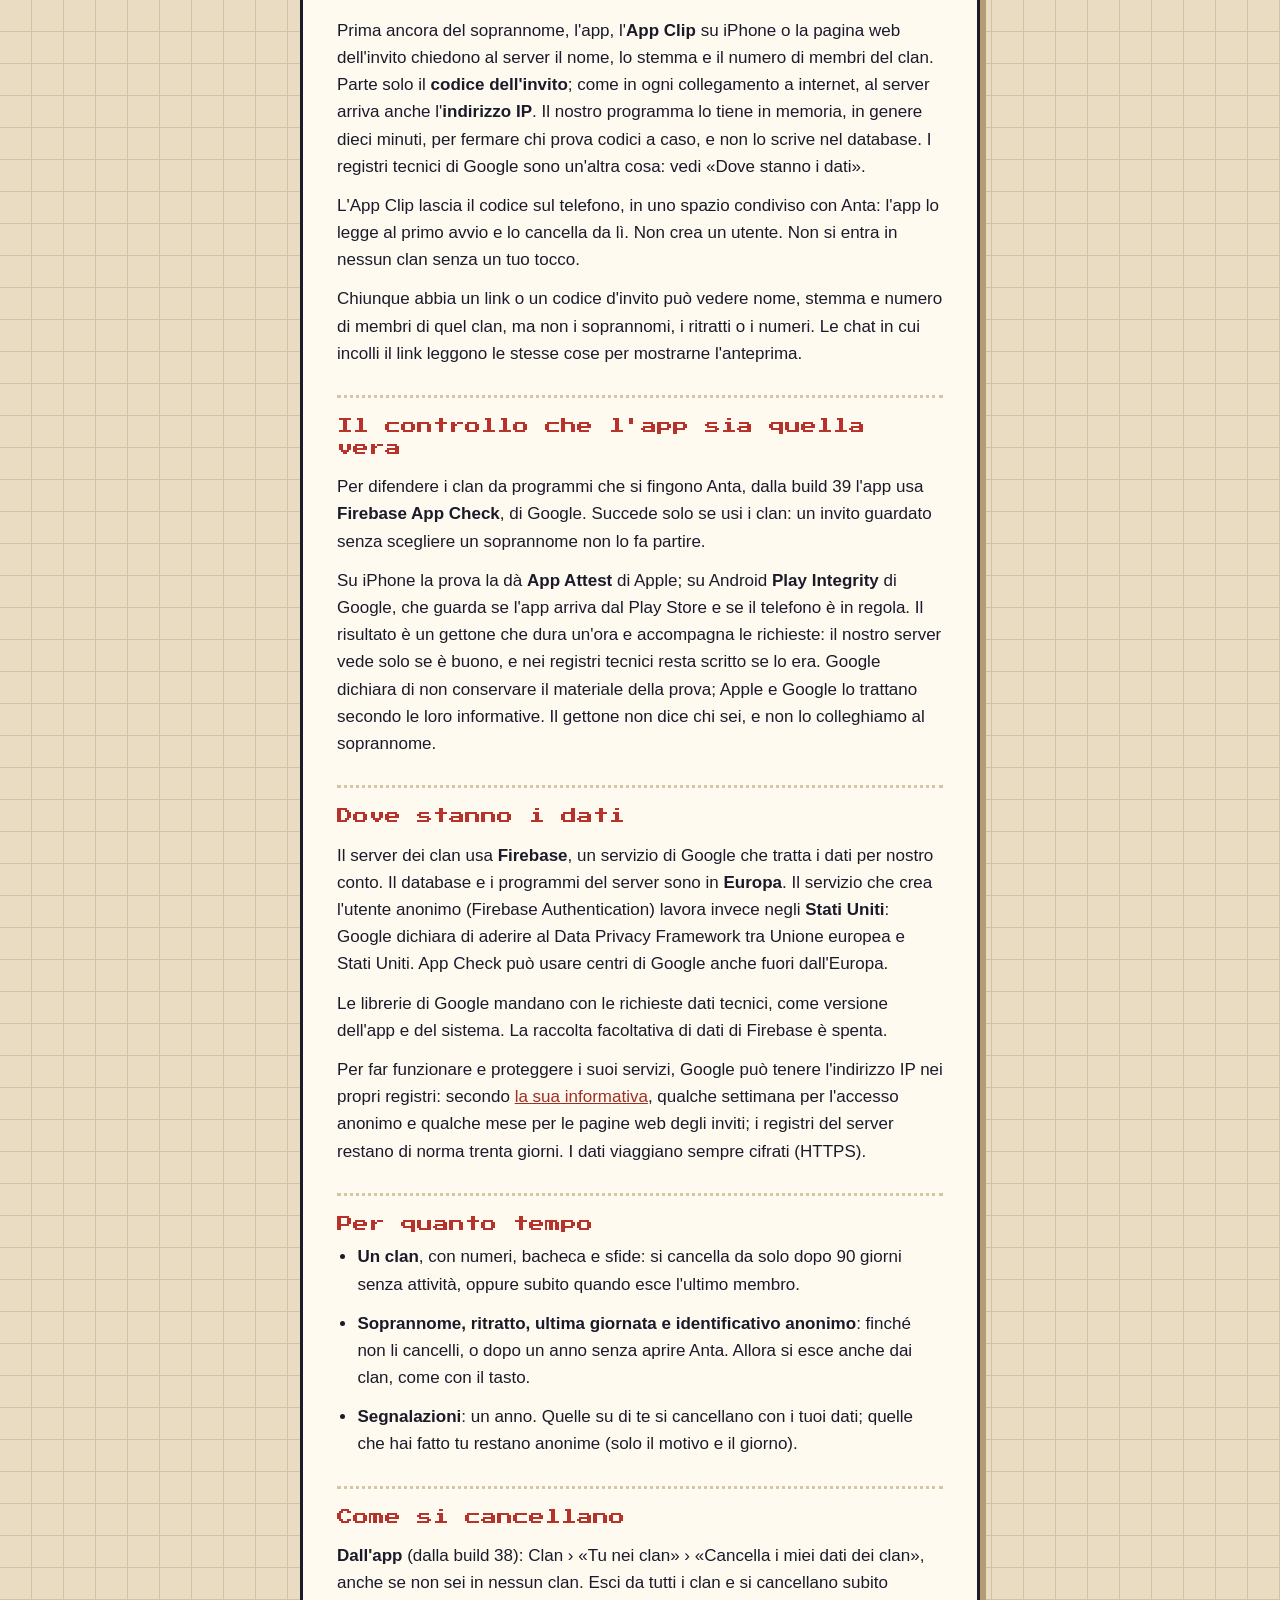
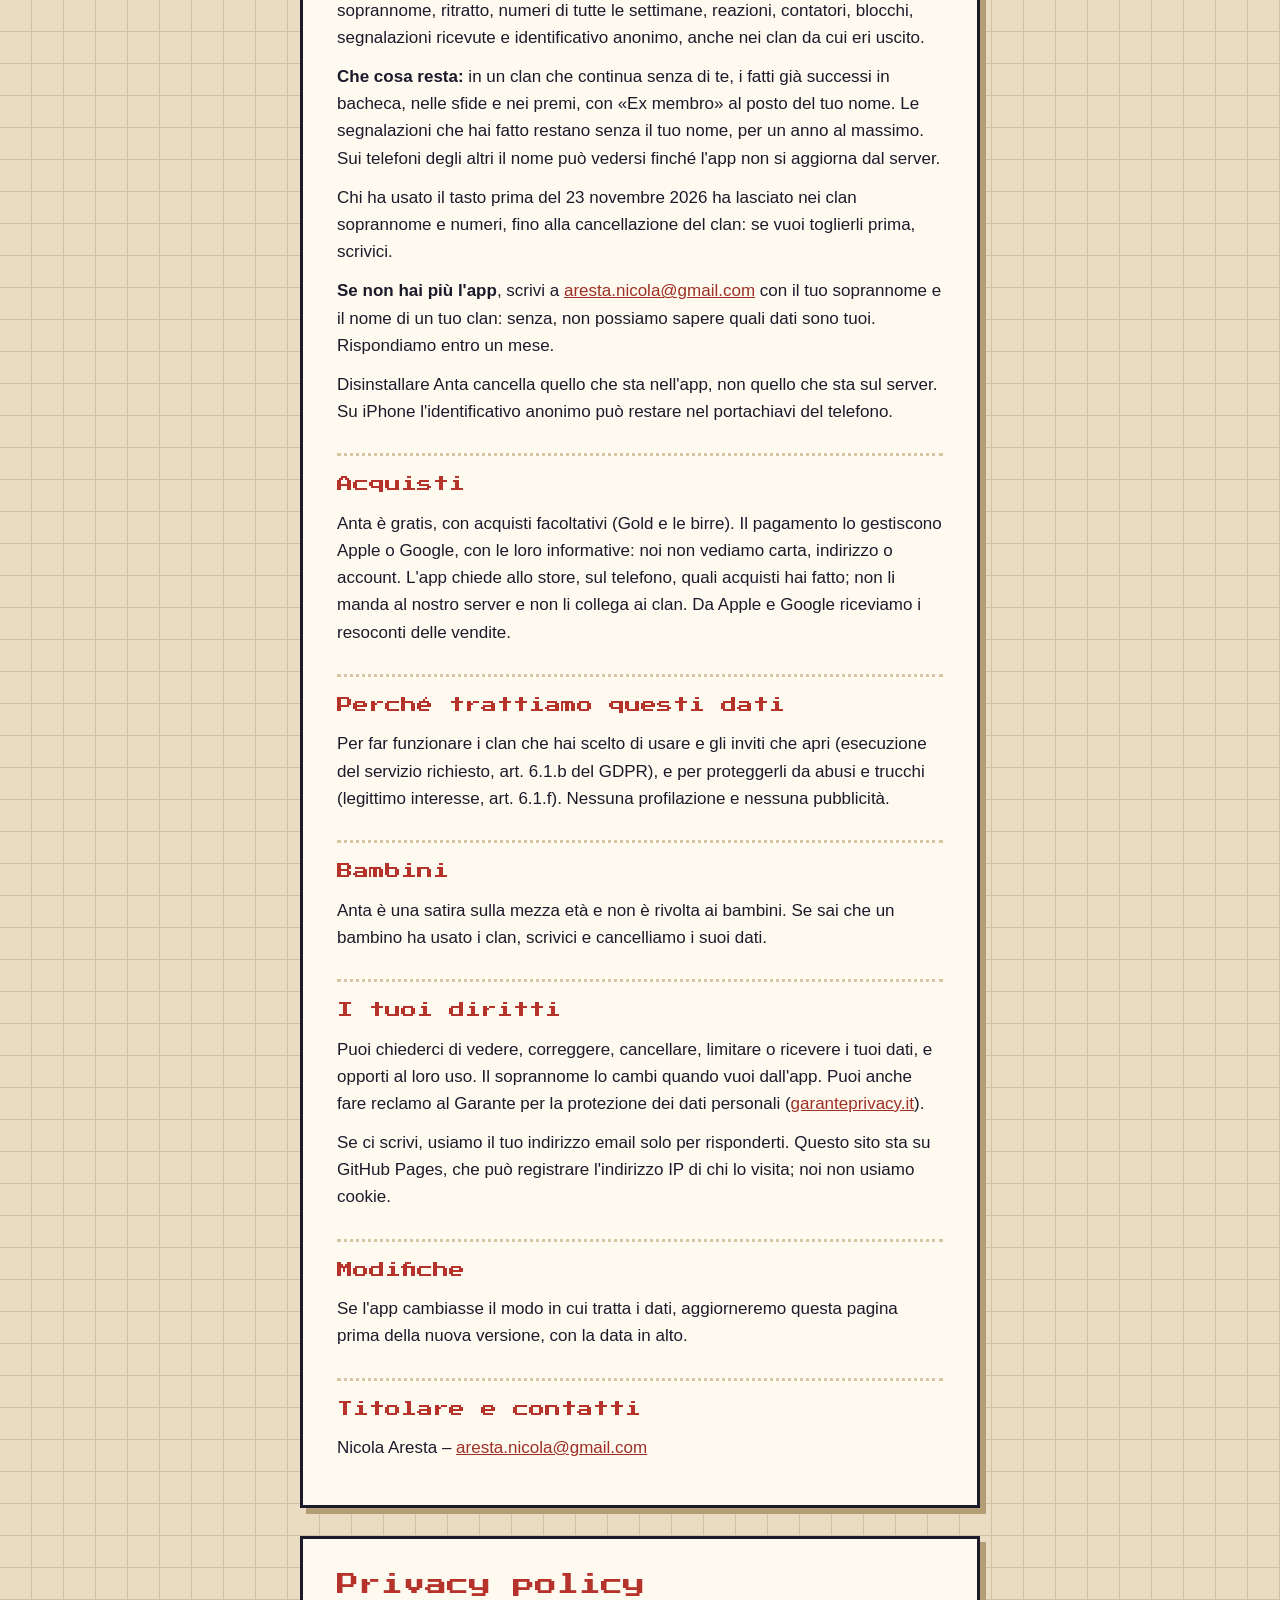
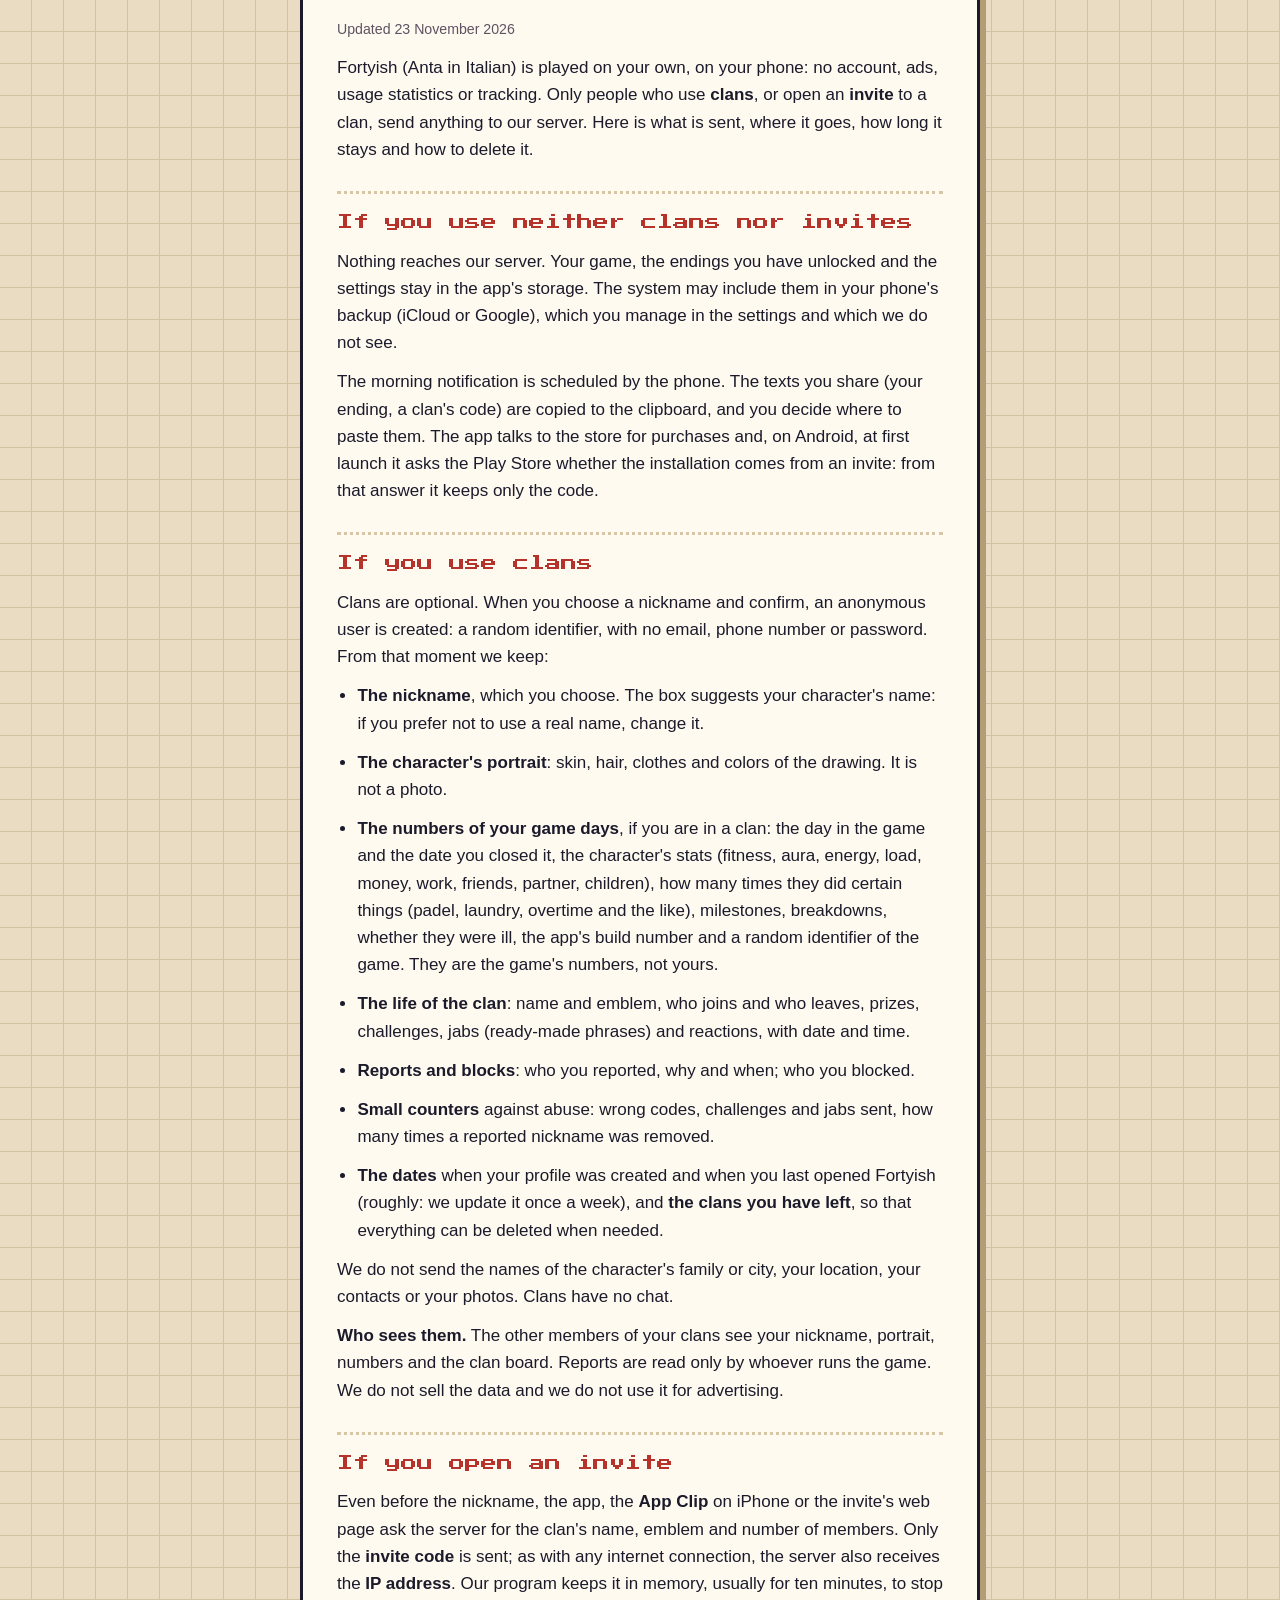
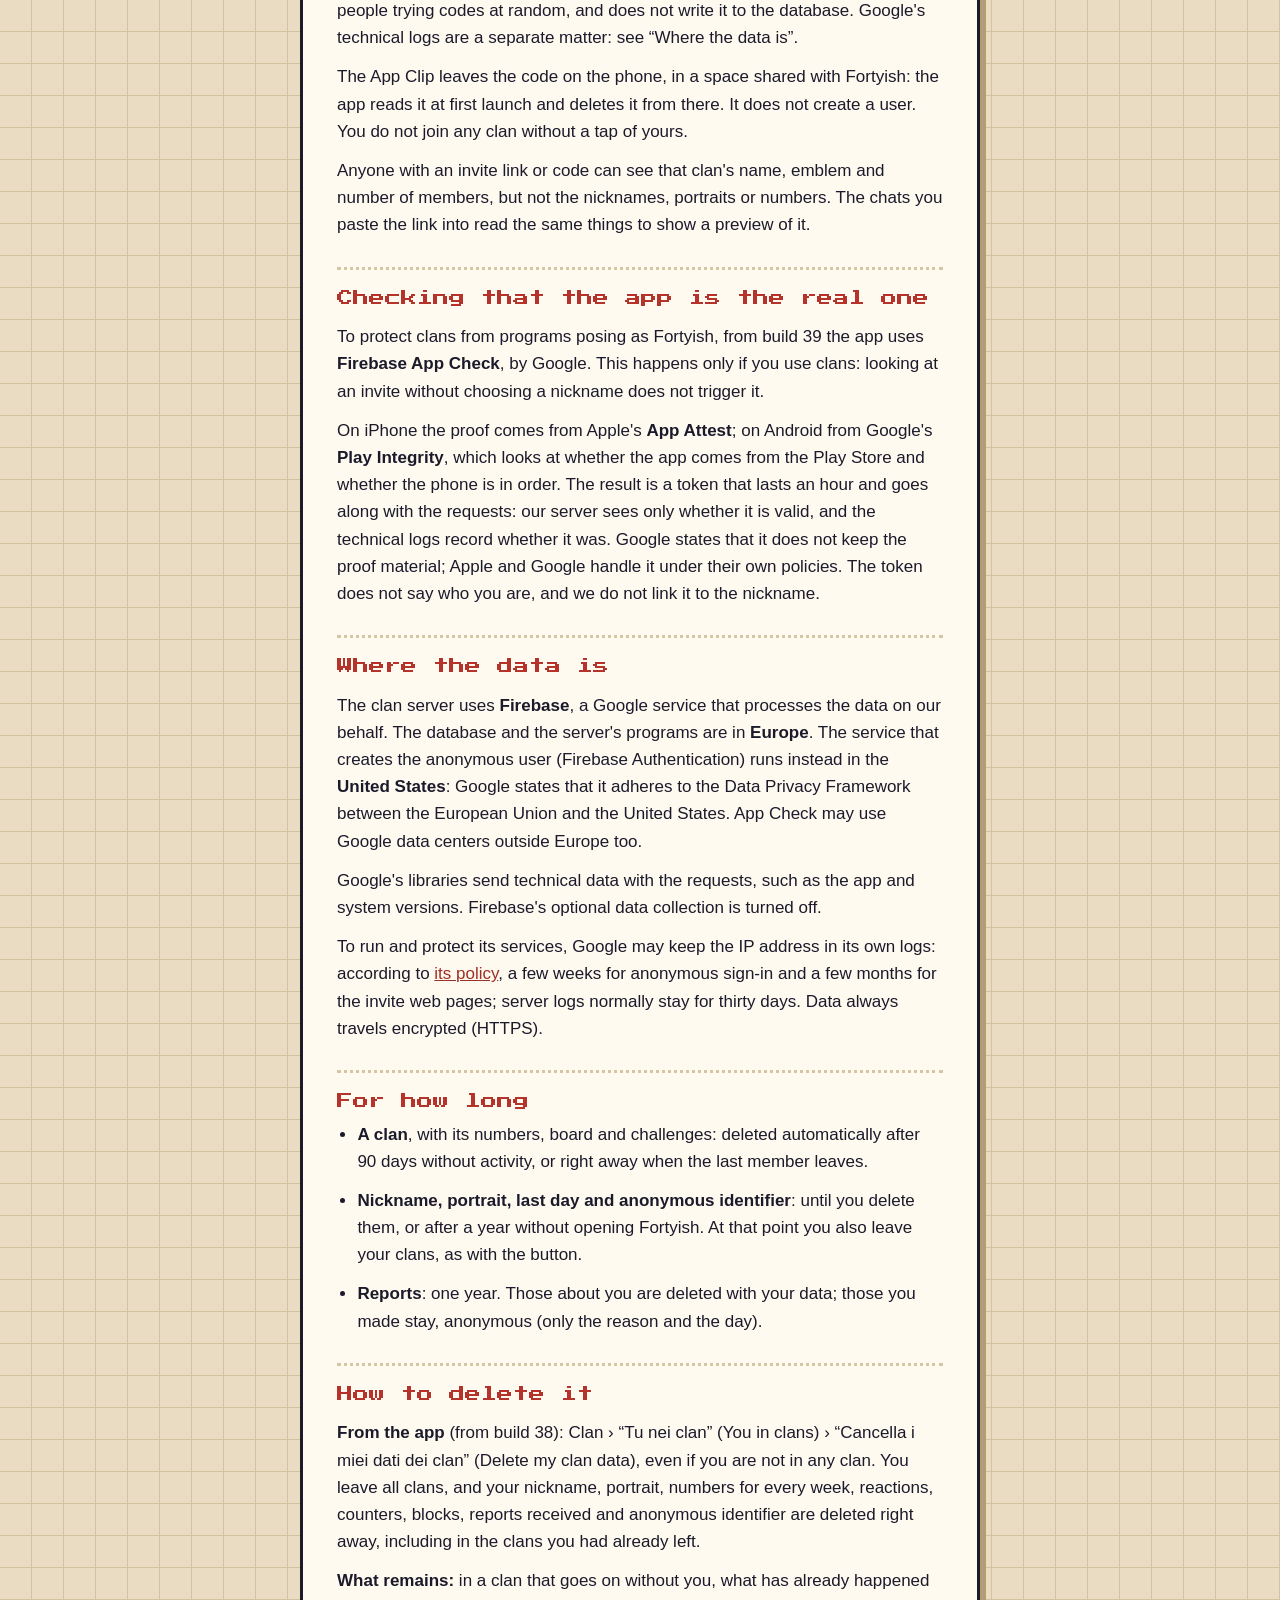
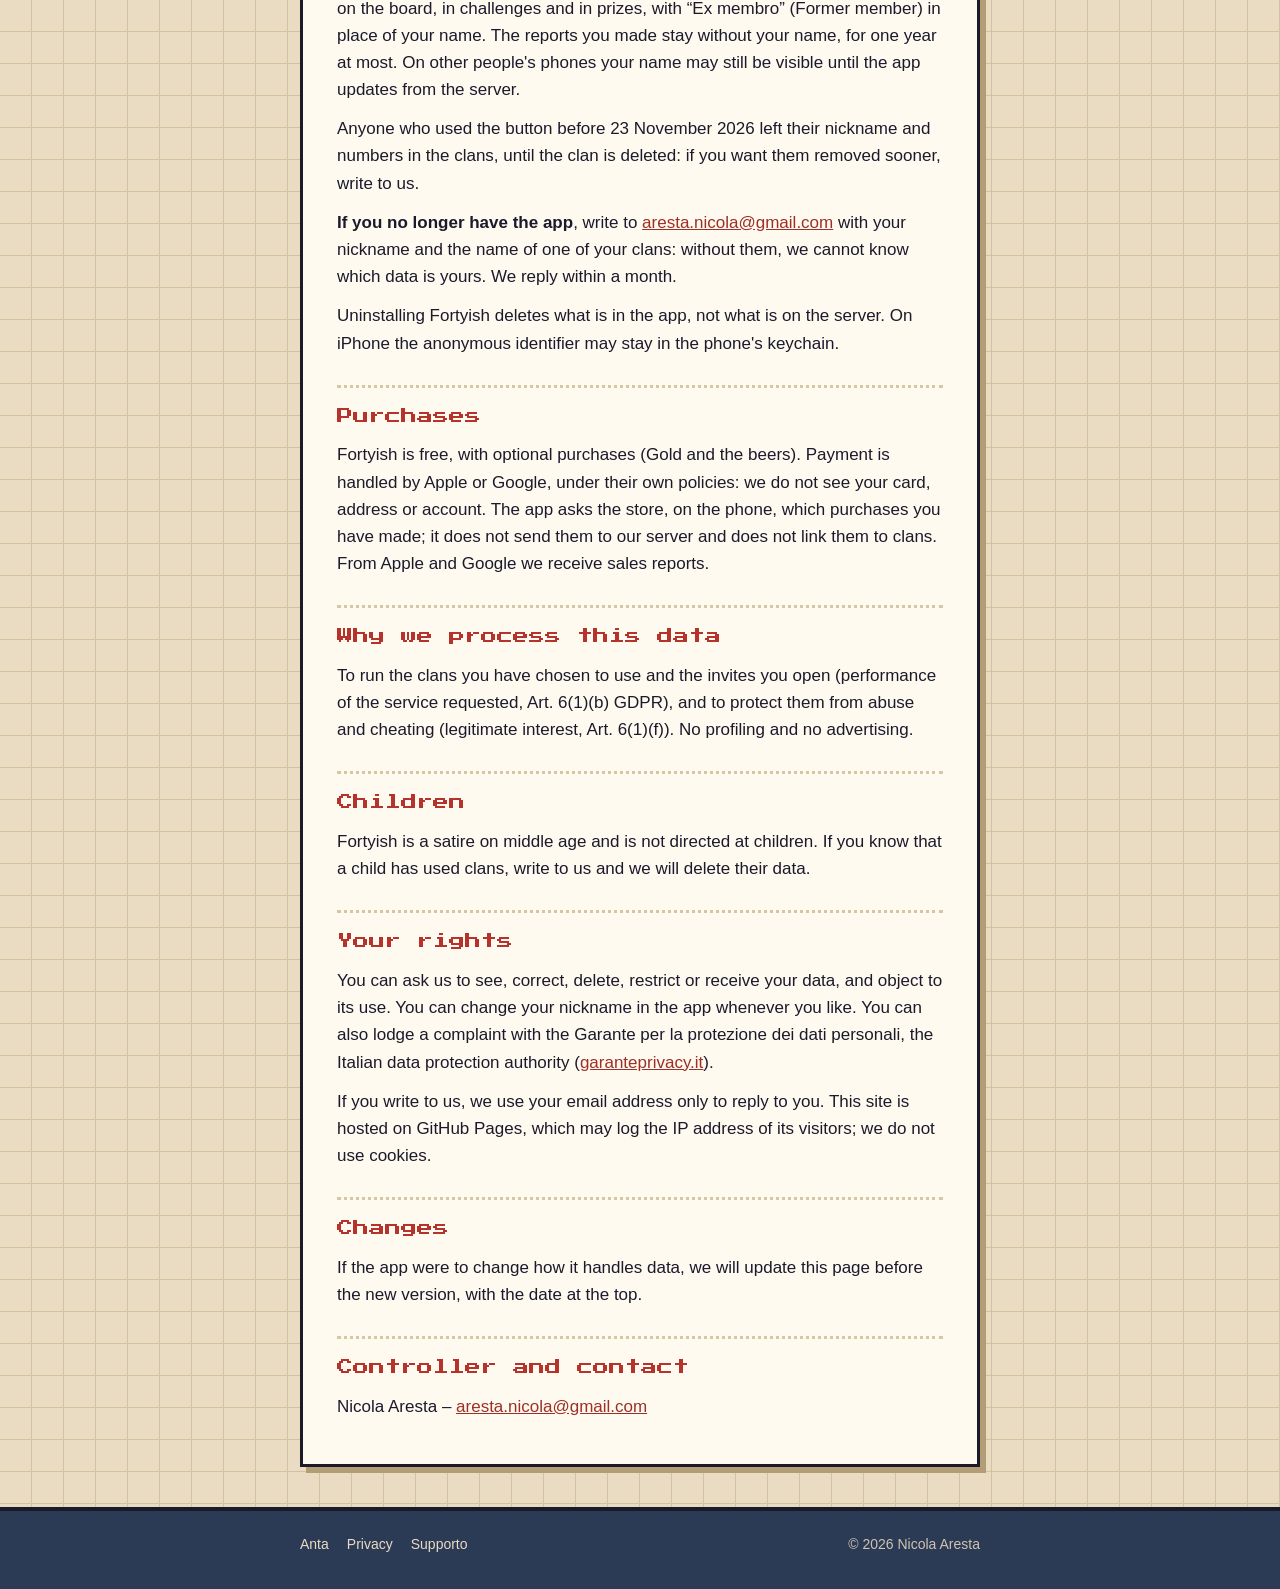
==== commit 80130e2b: "Home rewritten in Italian and English with the promo video; privacy policy in English Co-Authored-By" ====
--- a/privacy.html
+++ b/privacy.html
@@ -17,7 +17,7 @@
 <main class="wrap">
 <article class="panel">
 <h1>Informativa sulla privacy</h1>
-<p><small>Aggiornata il 23 novembre 2026</small></p>
+<p><small>Aggiornata il 23 novembre 2026 · <a href="#en" lang="en" hreflang="en">English below</a></small></p>
 <p>Anta si gioca da sola sul telefono: niente account, pubblicità, statistiche d'uso o tracciamento. Solo chi usa i <b>clan</b>, o apre un <b>invito</b> a un clan, manda qualcosa al nostro server. Qui c'è scritto che cosa, dove va, per quanto resta e come si cancella.</p>
 
 <h2>Se non usi clan né inviti</h2>
@@ -85,6 +85,77 @@
 <h2>Titolare e contatti</h2>
 <p>Nicola Aresta – <a href="mailto:aresta.nicola@gmail.com?subject=Anta%20privacy">aresta.nicola@gmail.com</a></p>
 </article>
+
+<article class="panel" lang="en">
+<h1 id="en">Privacy policy</h1>
+<p><small>Updated 23 November 2026</small></p>
+<p>Fortyish (Anta in Italian) is played on your own, on your phone: no account, ads, usage statistics or tracking. Only people who use <b>clans</b>, or open an <b>invite</b> to a clan, send anything to our server. Here is what is sent, where it goes, how long it stays and how to delete it.</p>
+
+<h2>If you use neither clans nor invites</h2>
+<p>Nothing reaches our server. Your game, the endings you have unlocked and the settings stay in the app's storage. The system may include them in your phone's backup (iCloud or Google), which you manage in the settings and which we do not see.</p>
+<p>The morning notification is scheduled by the phone. The texts you share (your ending, a clan's code) are copied to the clipboard, and you decide where to paste them. The app talks to the store for purchases and, on Android, at first launch it asks the Play Store whether the installation comes from an invite: from that answer it keeps only the code.</p>
+
+<h2>If you use clans</h2>
+<p>Clans are optional. When you choose a nickname and confirm, an anonymous user is created: a random identifier, with no email, phone number or password. From that moment we keep:</p>
+<ul>
+<li><b>The nickname</b>, which you choose. The box suggests your character's name: if you prefer not to use a real name, change it.</li>
+<li><b>The character's portrait</b>: skin, hair, clothes and colors of the drawing. It is not a photo.</li>
+<li><b>The numbers of your game days</b>, if you are in a clan: the day in the game and the date you closed it, the character's stats (fitness, aura, energy, load, money, work, friends, partner, children), how many times they did certain things (padel, laundry, overtime and the like), milestones, breakdowns, whether they were ill, the app's build number and a random identifier of the game. They are the game's numbers, not yours.</li>
+<li><b>The life of the clan</b>: name and emblem, who joins and who leaves, prizes, challenges, jabs (ready-made phrases) and reactions, with date and time.</li>
+<li><b>Reports and blocks</b>: who you reported, why and when; who you blocked.</li>
+<li><b>Small counters</b> against abuse: wrong codes, challenges and jabs sent, how many times a reported nickname was removed.</li>
+<li><b>The dates</b> when your profile was created and when you last opened Fortyish (roughly: we update it once a week), and <b>the clans you have left</b>, so that everything can be deleted when needed.</li>
+</ul>
+<p>We do not send the names of the character's family or city, your location, your contacts or your photos. Clans have no chat.</p>
+<p><b>Who sees them.</b> The other members of your clans see your nickname, portrait, numbers and the clan board. Reports are read only by whoever runs the game. We do not sell the data and we do not use it for advertising.</p>
+
+<h2>If you open an invite</h2>
+<p>Even before the nickname, the app, the <b>App Clip</b> on iPhone or the invite's web page ask the server for the clan's name, emblem and number of members. Only the <b>invite code</b> is sent; as with any internet connection, the server also receives the <b>IP address</b>. Our program keeps it in memory, usually for ten minutes, to stop people trying codes at random, and does not write it to the database. Google's technical logs are a separate matter: see “Where the data is”.</p>
+<p>The App Clip leaves the code on the phone, in a space shared with Fortyish: the app reads it at first launch and deletes it from there. It does not create a user. You do not join any clan without a tap of yours.</p>
+<p>Anyone with an invite link or code can see that clan's name, emblem and number of members, but not the nicknames, portraits or numbers. The chats you paste the link into read the same things to show a preview of it.</p>
+
+<h2>Checking that the app is the real one</h2>
+<p>To protect clans from programs posing as Fortyish, from build 39 the app uses <b>Firebase App Check</b>, by Google. This happens only if you use clans: looking at an invite without choosing a nickname does not trigger it.</p>
+<p>On iPhone the proof comes from Apple's <b>App Attest</b>; on Android from Google's <b>Play Integrity</b>, which looks at whether the app comes from the Play Store and whether the phone is in order. The result is a token that lasts an hour and goes along with the requests: our server sees only whether it is valid, and the technical logs record whether it was. Google states that it does not keep the proof material; Apple and Google handle it under their own policies. The token does not say who you are, and we do not link it to the nickname.</p>
+
+<h2>Where the data is</h2>
+<p>The clan server uses <b>Firebase</b>, a Google service that processes the data on our behalf. The database and the server's programs are in <b>Europe</b>. The service that creates the anonymous user (Firebase Authentication) runs instead in the <b>United States</b>: Google states that it adheres to the Data Privacy Framework between the European Union and the United States. App Check may use Google data centers outside Europe too.</p>
+<p>Google's libraries send technical data with the requests, such as the app and system versions. Firebase's optional data collection is turned off.</p>
+<p>To run and protect its services, Google may keep the IP address in its own logs: according to <a href="https://firebase.google.com/support/privacy">its policy</a>, a few weeks for anonymous sign-in and a few months for the invite web pages; server logs normally stay for thirty days. Data always travels encrypted (HTTPS).</p>
+
+<h2>For how long</h2>
+<ul>
+<li><b>A clan</b>, with its numbers, board and challenges: deleted automatically after 90 days without activity, or right away when the last member leaves.</li>
+<li><b>Nickname, portrait, last day and anonymous identifier</b>: until you delete them, or after a year without opening Fortyish. At that point you also leave your clans, as with the button.</li>
+<li><b>Reports</b>: one year. Those about you are deleted with your data; those you made stay, anonymous (only the reason and the day).</li>
+</ul>
+
+<h2 id="delete">How to delete it</h2>
+<p><b>From the app</b> (from build 38): Clan › “Tu nei clan” (You in clans) › “Cancella i miei dati dei clan” (Delete my clan data), even if you are not in any clan. You leave all clans, and your nickname, portrait, numbers for every week, reactions, counters, blocks, reports received and anonymous identifier are deleted right away, including in the clans you had already left.</p>
+<p><b>What remains:</b> in a clan that goes on without you, what has already happened on the board, in challenges and in prizes, with “Ex membro” (Former member) in place of your name. The reports you made stay without your name, for one year at most. On other people's phones your name may still be visible until the app updates from the server.</p>
+<p>Anyone who used the button before 23 November 2026 left their nickname and numbers in the clans, until the clan is deleted: if you want them removed sooner, write to us.</p>
+<p><b>If you no longer have the app</b>, write to <a href="mailto:aresta.nicola@gmail.com?subject=Fortyish%20delete%20my%20data">aresta.nicola@gmail.com</a> with your nickname and the name of one of your clans: without them, we cannot know which data is yours. We reply within a month.</p>
+<p>Uninstalling Fortyish deletes what is in the app, not what is on the server. On iPhone the anonymous identifier may stay in the phone's keychain.</p>
+
+<h2>Purchases</h2>
+<p>Fortyish is free, with optional purchases (Gold and the beers). Payment is handled by Apple or Google, under their own policies: we do not see your card, address or account. The app asks the store, on the phone, which purchases you have made; it does not send them to our server and does not link them to clans. From Apple and Google we receive sales reports.</p>
+
+<h2>Why we process this data</h2>
+<p>To run the clans you have chosen to use and the invites you open (performance of the service requested, Art. 6(1)(b) GDPR), and to protect them from abuse and cheating (legitimate interest, Art. 6(1)(f)). No profiling and no advertising.</p>
+
+<h2>Children</h2>
+<p>Fortyish is a satire on middle age and is not directed at children. If you know that a child has used clans, write to us and we will delete their data.</p>
+
+<h2>Your rights</h2>
+<p>You can ask us to see, correct, delete, restrict or receive your data, and object to its use. You can change your nickname in the app whenever you like. You can also lodge a complaint with the Garante per la protezione dei dati personali, the Italian data protection authority (<a href="https://www.garanteprivacy.it">garanteprivacy.it</a>).</p>
+<p>If you write to us, we use your email address only to reply to you. This site is hosted on GitHub Pages, which may log the IP address of its visitors; we do not use cookies.</p>
+
+<h2>Changes</h2>
+<p>If the app were to change how it handles data, we will update this page before the new version, with the date at the top.</p>
+
+<h2>Controller and contact</h2>
+<p>Nicola Aresta – <a href="mailto:aresta.nicola@gmail.com?subject=Fortyish%20privacy">aresta.nicola@gmail.com</a></p>
+</article>
 </main>
 
 <footer><div class="wrap"><nav aria-label="Pagine"><a href="index.html">Anta</a><a href="privacy.html">Privacy</a><a href="index.html#supporto">Supporto</a></nav><span>© 2026 Nicola Aresta</span></div></footer>
--- a/style.css
+++ b/style.css
@@ -75,3 +75,56 @@
   .hero{padding-top:56px}
   .panel{padding:32px 34px}
 }
+
+/* Home only. Language: Italian by default; the switch or a browser in another language shows English. */
+html:not(.en) .i18n [lang=en]{display:none}
+html.en .i18n [lang=it]{display:none}
+.page-top nav{align-items:center}
+.lang{display:inline-flex;border:2px solid var(--border)}
+.lang button{all:unset;cursor:pointer;padding:9px 10px;font:400 10px var(--pixel);color:#e9dcc2}
+.lang button[aria-pressed=true]{background:var(--hl);color:#1b1a2b}
+.lang button:focus-visible{outline:3px solid var(--hl);outline-offset:2px}
+.i18n .wrap{max-width:60rem}
+.hero-grid{display:grid;gap:30px;justify-items:center}
+.chips{list-style:none;display:flex;flex-wrap:wrap;justify-content:center;gap:8px;margin:20px 0 0;padding:0}
+.chips li{padding:6px 10px;background:var(--surface);border:2px solid var(--border);font-size:14px;font-weight:600}
+.soon{display:inline-block;margin:20px 0 0;padding:12px 14px;background:var(--accent);color:var(--accent-ink);border:3px solid var(--border);
+  box-shadow:4px 4px 0 var(--drop);font:400 11px/1.5 var(--pixel)}
+.phone{width:min(72vw,290px);padding:8px;background:#1b1a2b;border:3px solid var(--border);box-shadow:6px 6px 0 var(--drop)}
+.phone video{display:block;width:100%;height:auto;aspect-ratio:590/1280;background:#1b1a2b}
+figure{margin:0}
+.feature{display:grid;gap:20px;align-items:center}
+.feature figure{width:min(62vw,230px);justify-self:center}
+.feature img,.strip img{border:3px solid var(--border);box-shadow:4px 4px 0 var(--drop)}
+.panel h3{font-size:13px;margin:0 0 10px;color:var(--ink)}
+.panel h2 + p,.panel h2 + .two,.panel h2 + details{margin-top:14px}
+.strip{display:flex;gap:16px;overflow-x:auto;scroll-snap-type:x proximity;padding:6px 6px 14px;-webkit-overflow-scrolling:touch}
+.strip figure{flex:0 0 min(44vw,148px);scroll-snap-align:start}
+.strip figcaption{margin-top:12px;text-align:center;font-size:14px;color:var(--muted)}
+.strip:focus-visible{outline:3px solid var(--accent)}
+.two{display:grid;gap:14px}
+.box{padding:16px;background:var(--surface-2);border:2px solid var(--line)}
+.box p{margin:0}
+.box.gold{background:var(--hl);border:3px solid var(--border);color:#1b1a2b}
+.box.gold h3{color:#1b1a2b}
+details{border:2px solid var(--line);background:var(--surface-2);margin:0 0 8px}
+summary{cursor:pointer;padding:12px 14px;font-weight:700}
+summary:focus-visible{outline:3px solid var(--accent);outline-offset:-3px}
+.panel details p{margin:0;padding:0 14px 14px}
+@media (min-width:720px){
+  .hero-grid{grid-template-columns:1fr auto;text-align:left;gap:48px;align-items:center}
+  .hero-grid .logo{margin:0}
+  .hero-grid .hook{margin:0}
+  .chips{justify-content:flex-start}
+  .feature{grid-template-columns:1fr 230px;gap:40px}
+  .feature.flip{grid-template-columns:230px 1fr}
+  .feature.flip figure{order:-1}
+  .two{grid-template-columns:1fr 1fr}
+}
+@media (max-width:400px){
+  .brand{font-size:11px;gap:7px}
+  .page-top nav{gap:10px;font-size:14px}
+  .lang button{padding:9px 6px}
+}
+section h2[id]{scroll-margin-top:28px}
+@media (max-width:350px){.i18n .brand span{display:none!important}}
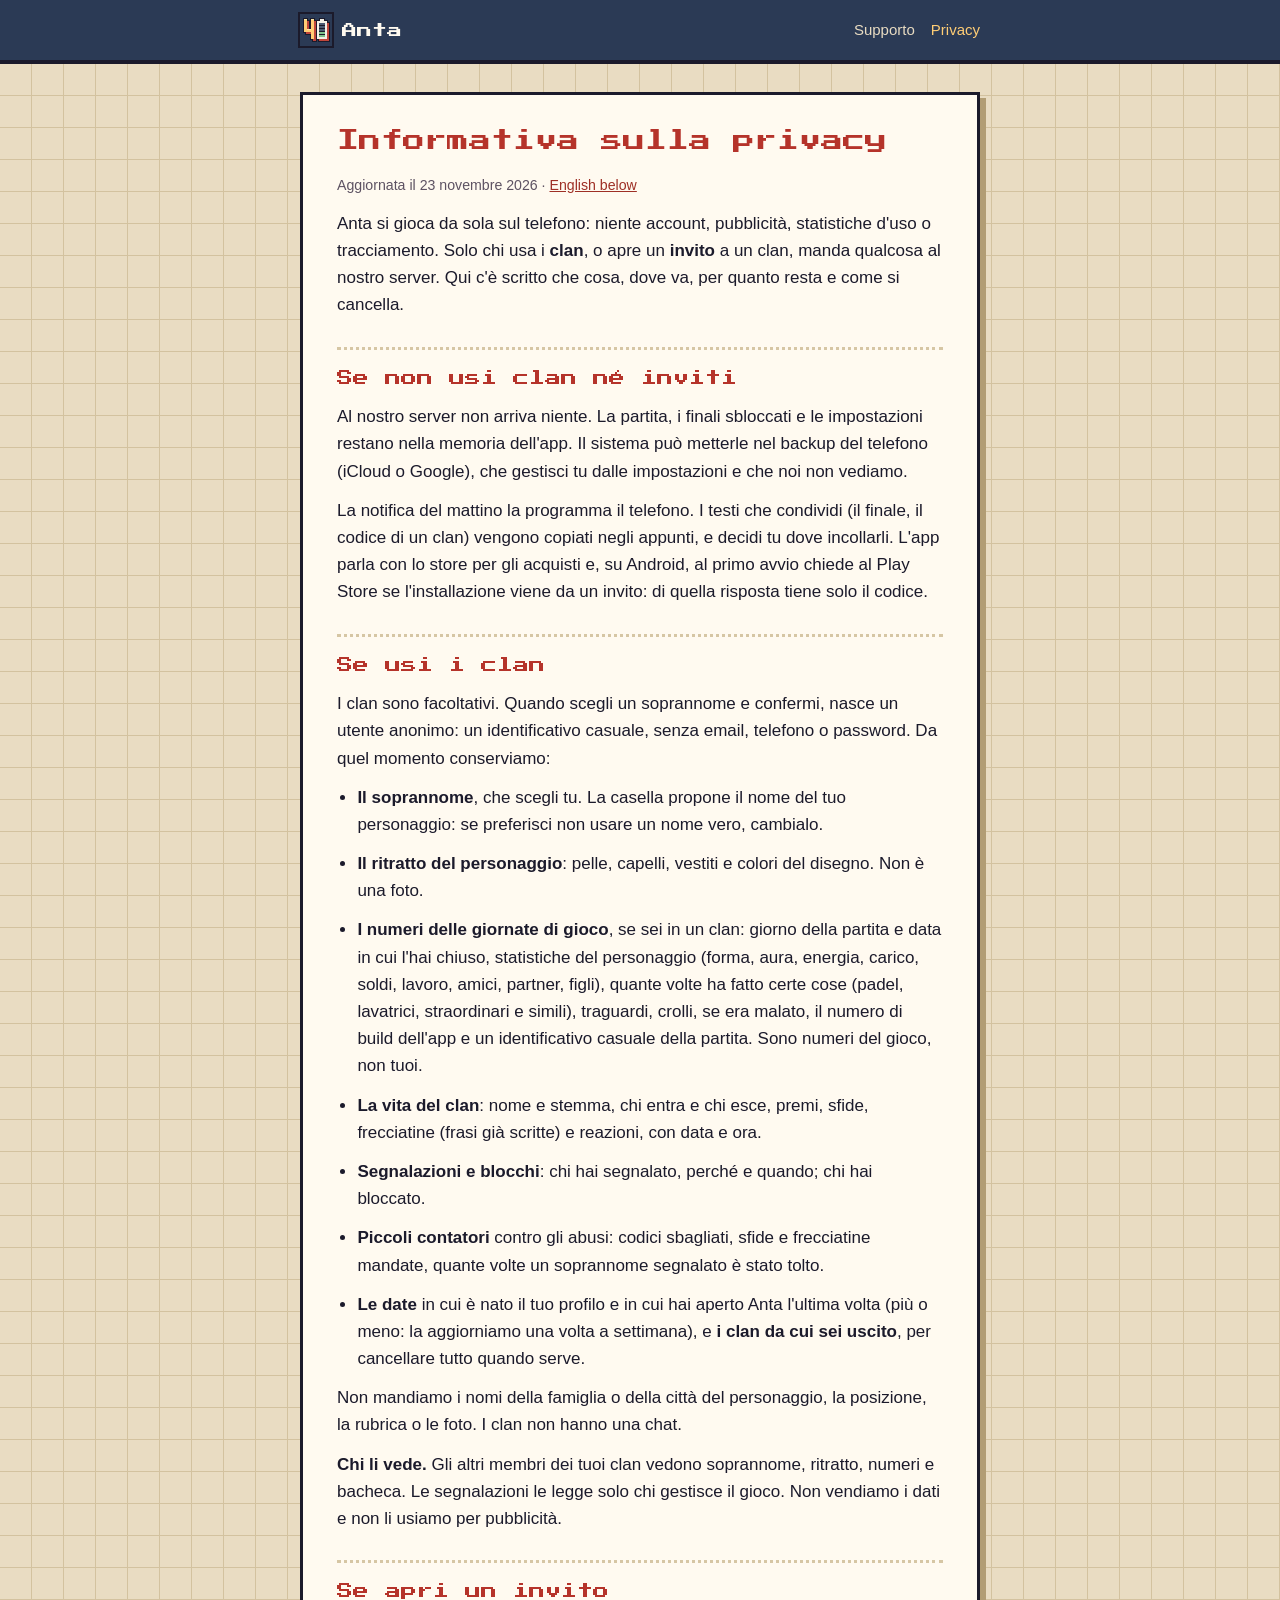
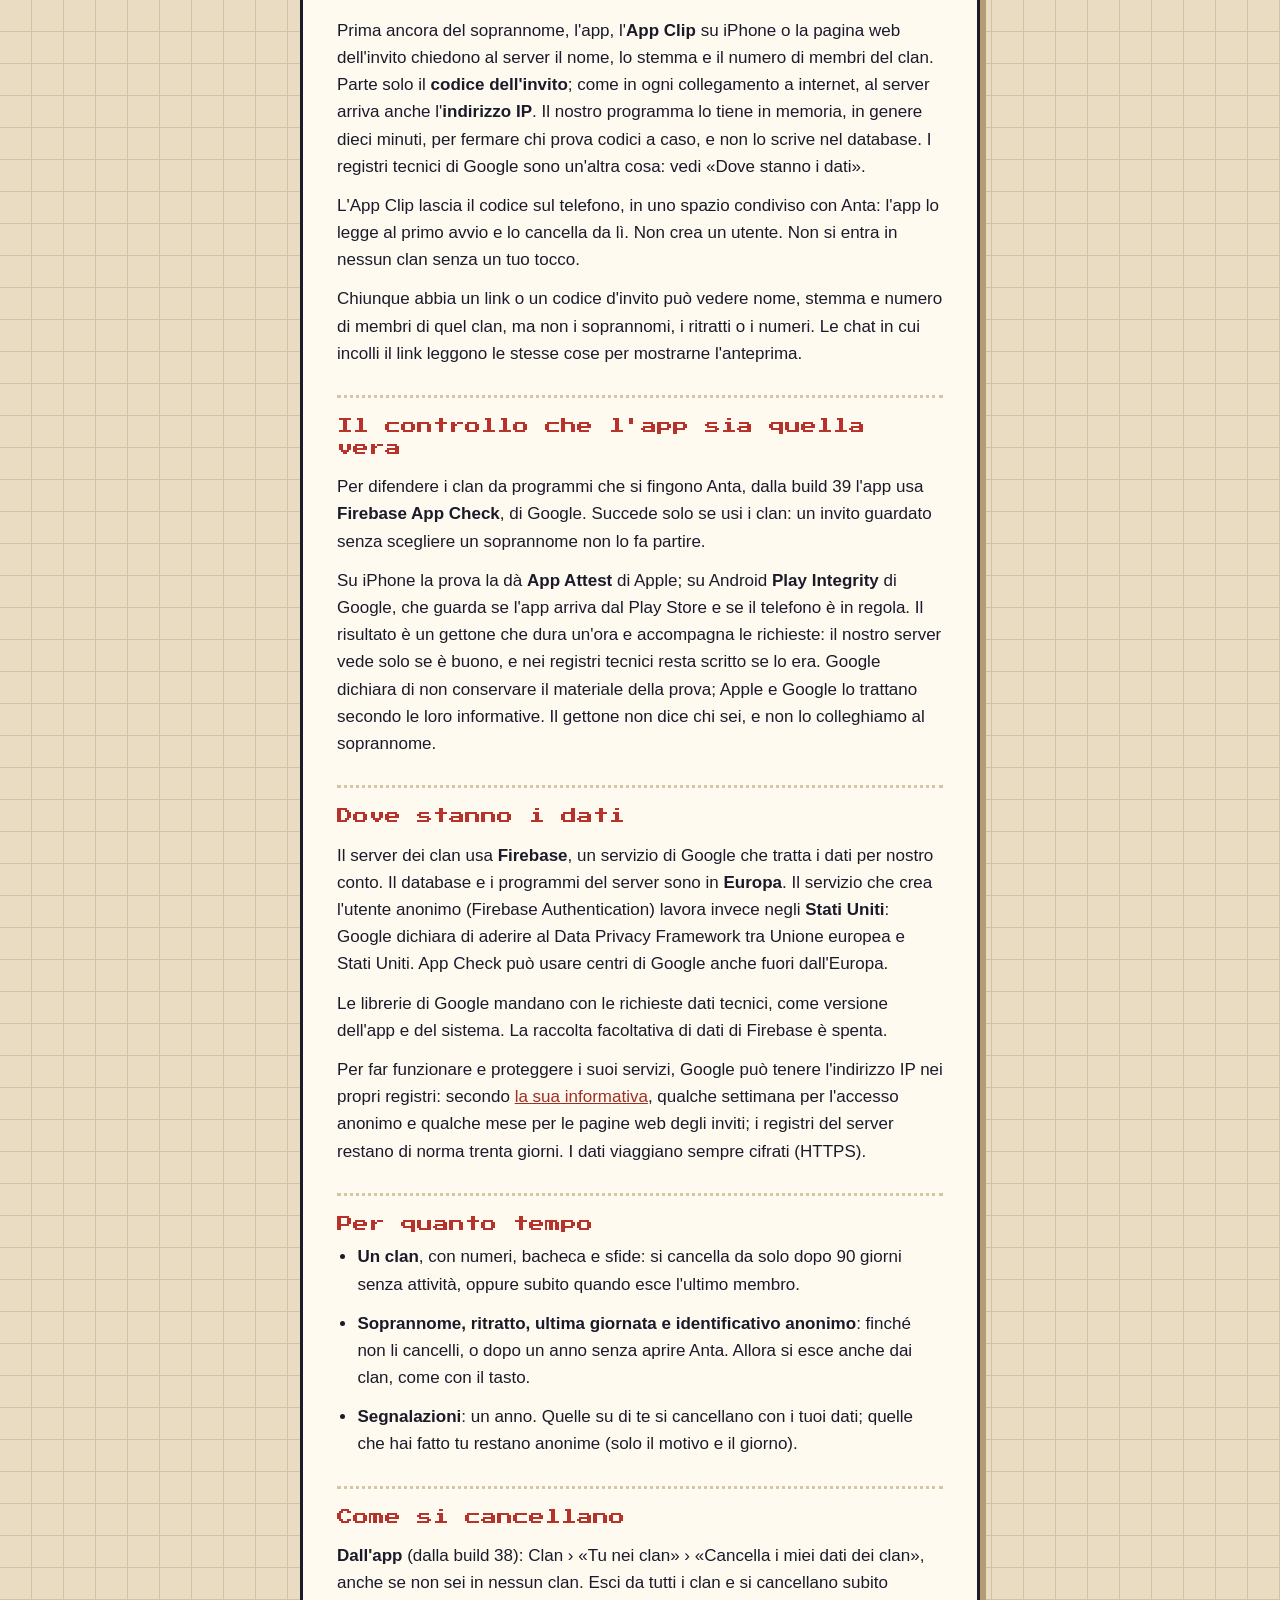
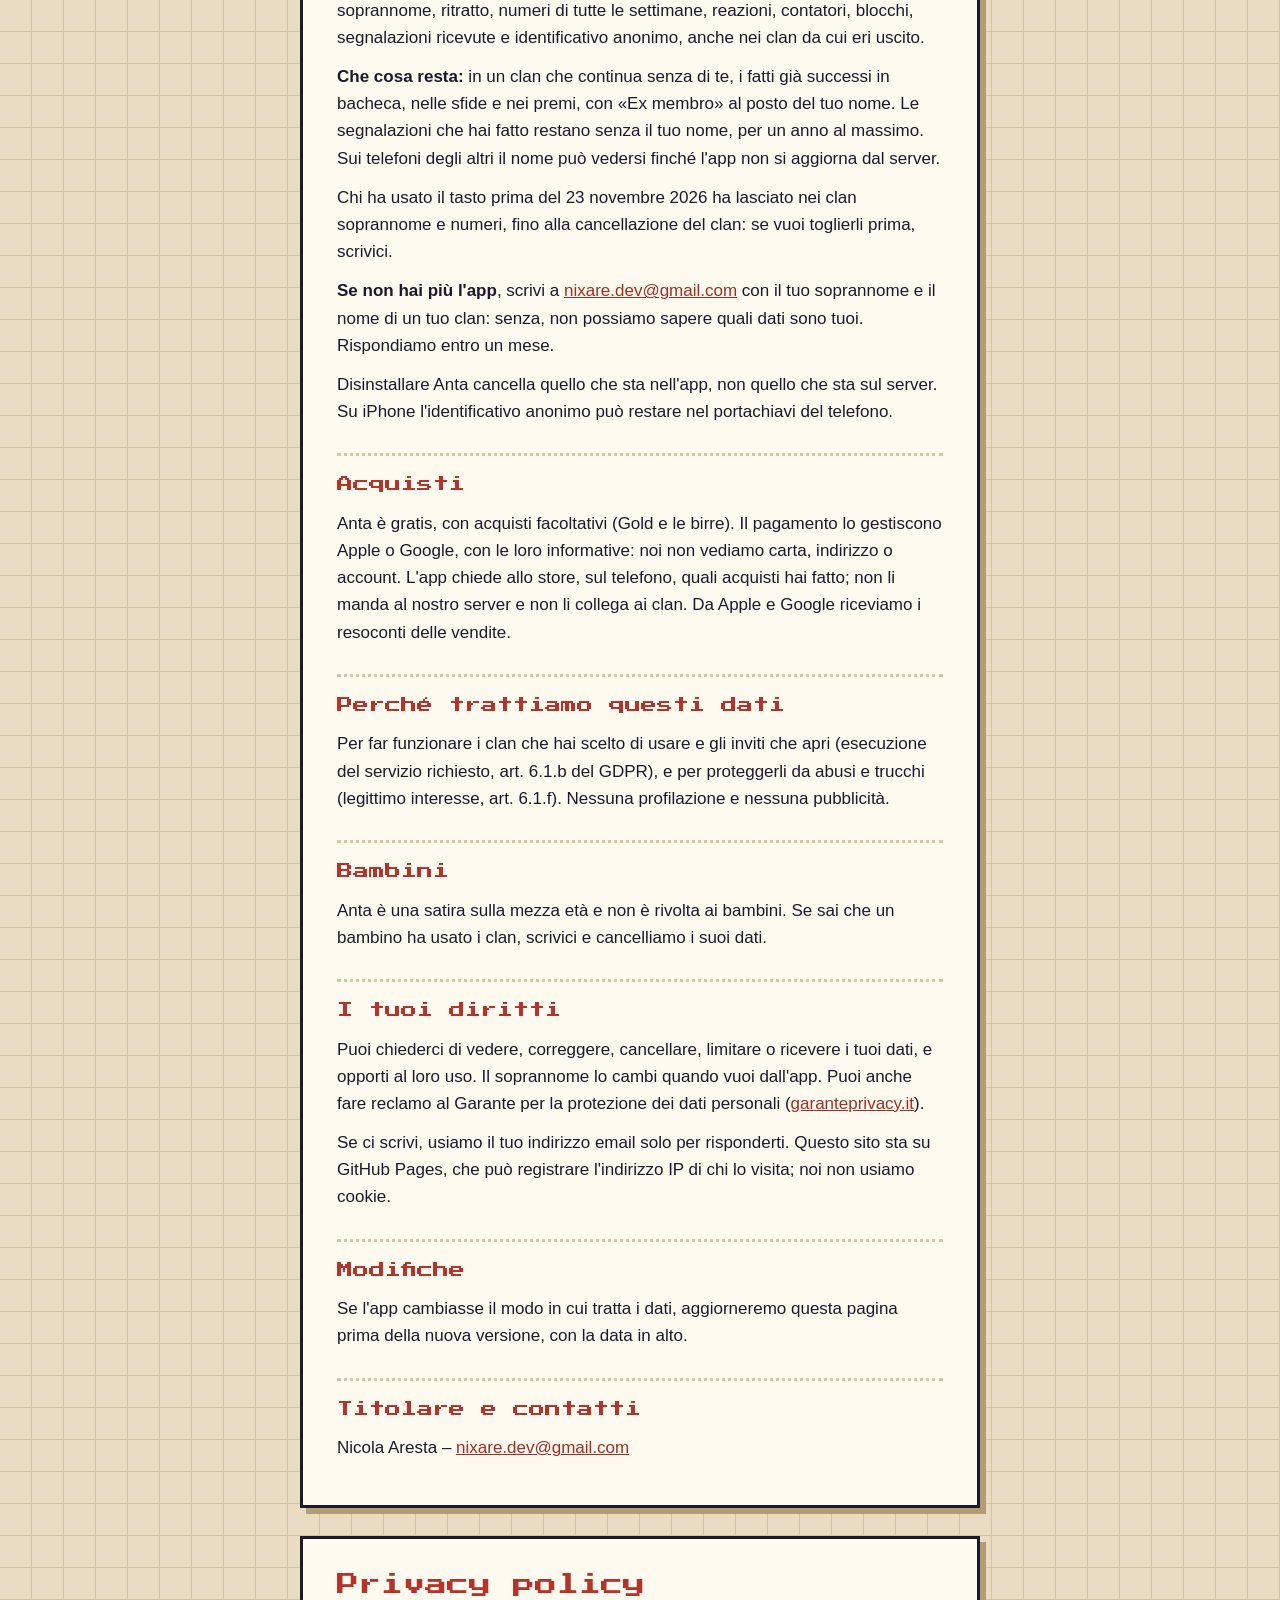
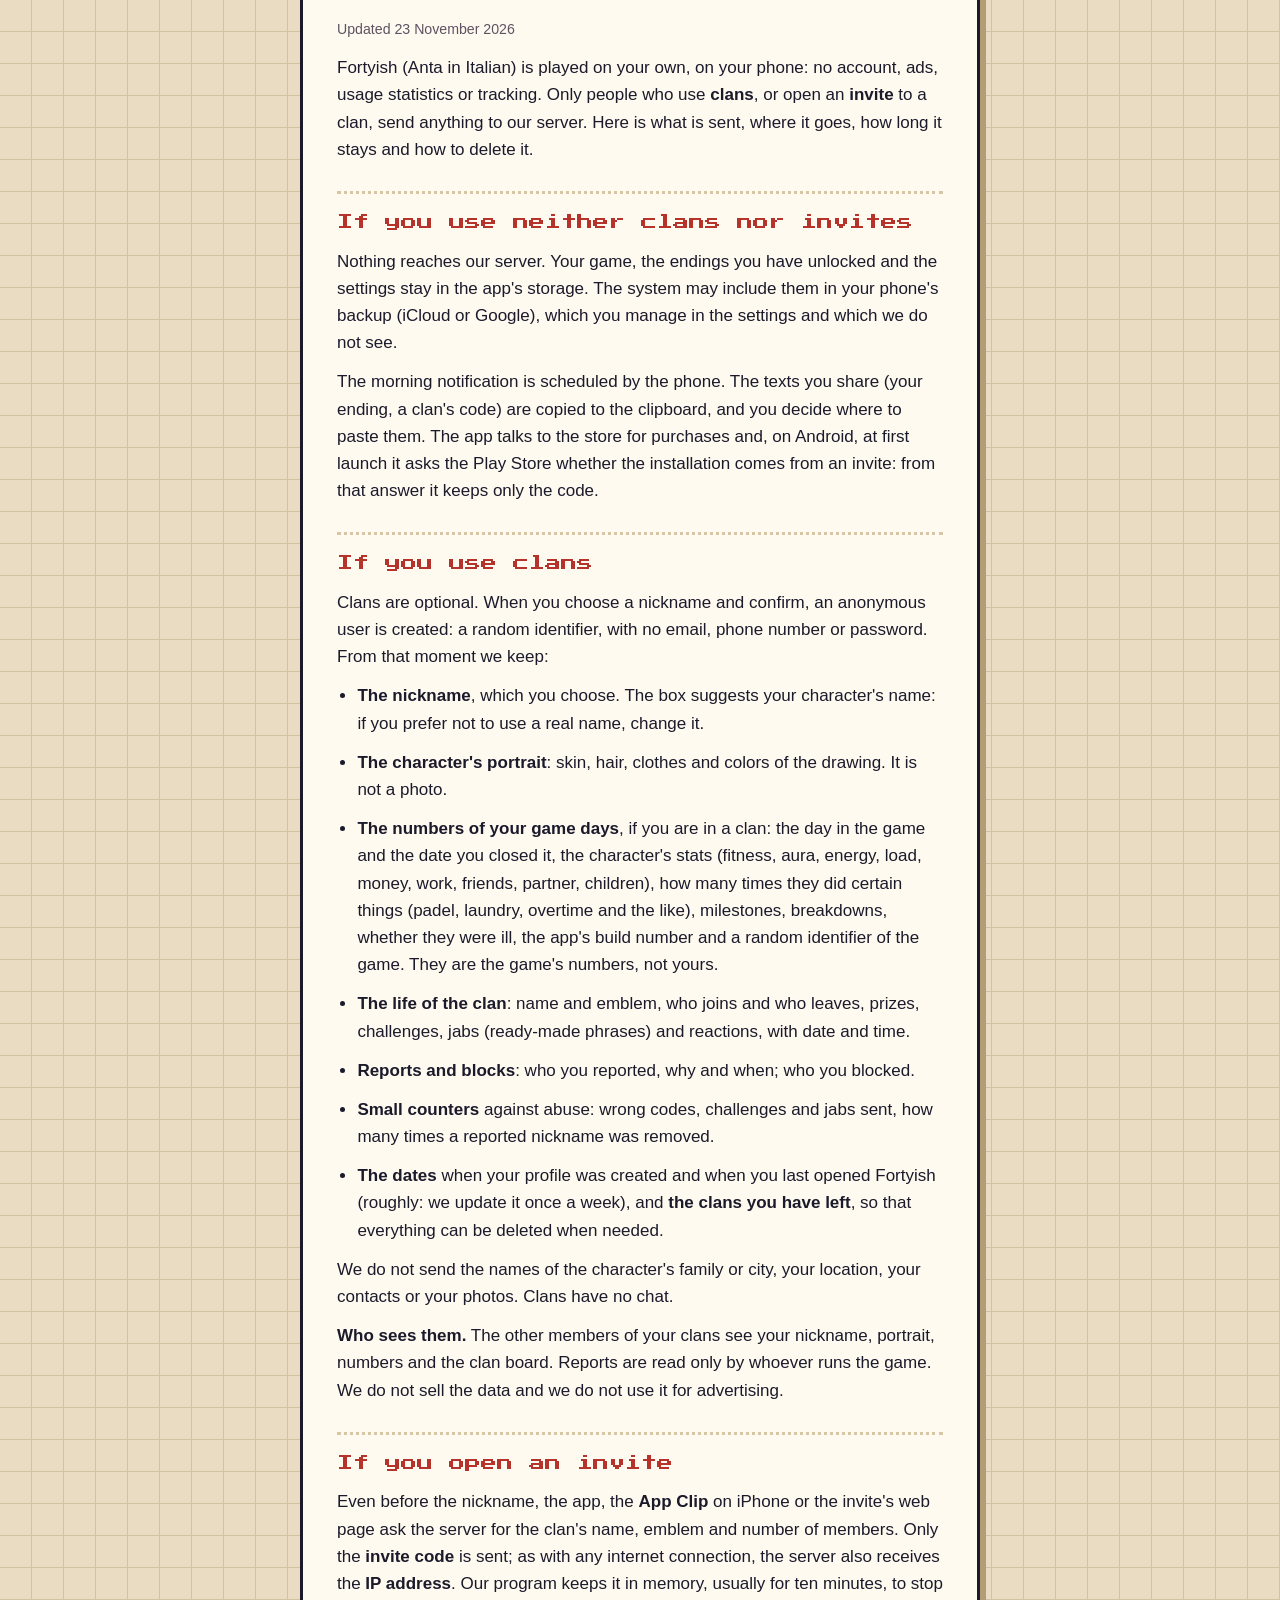
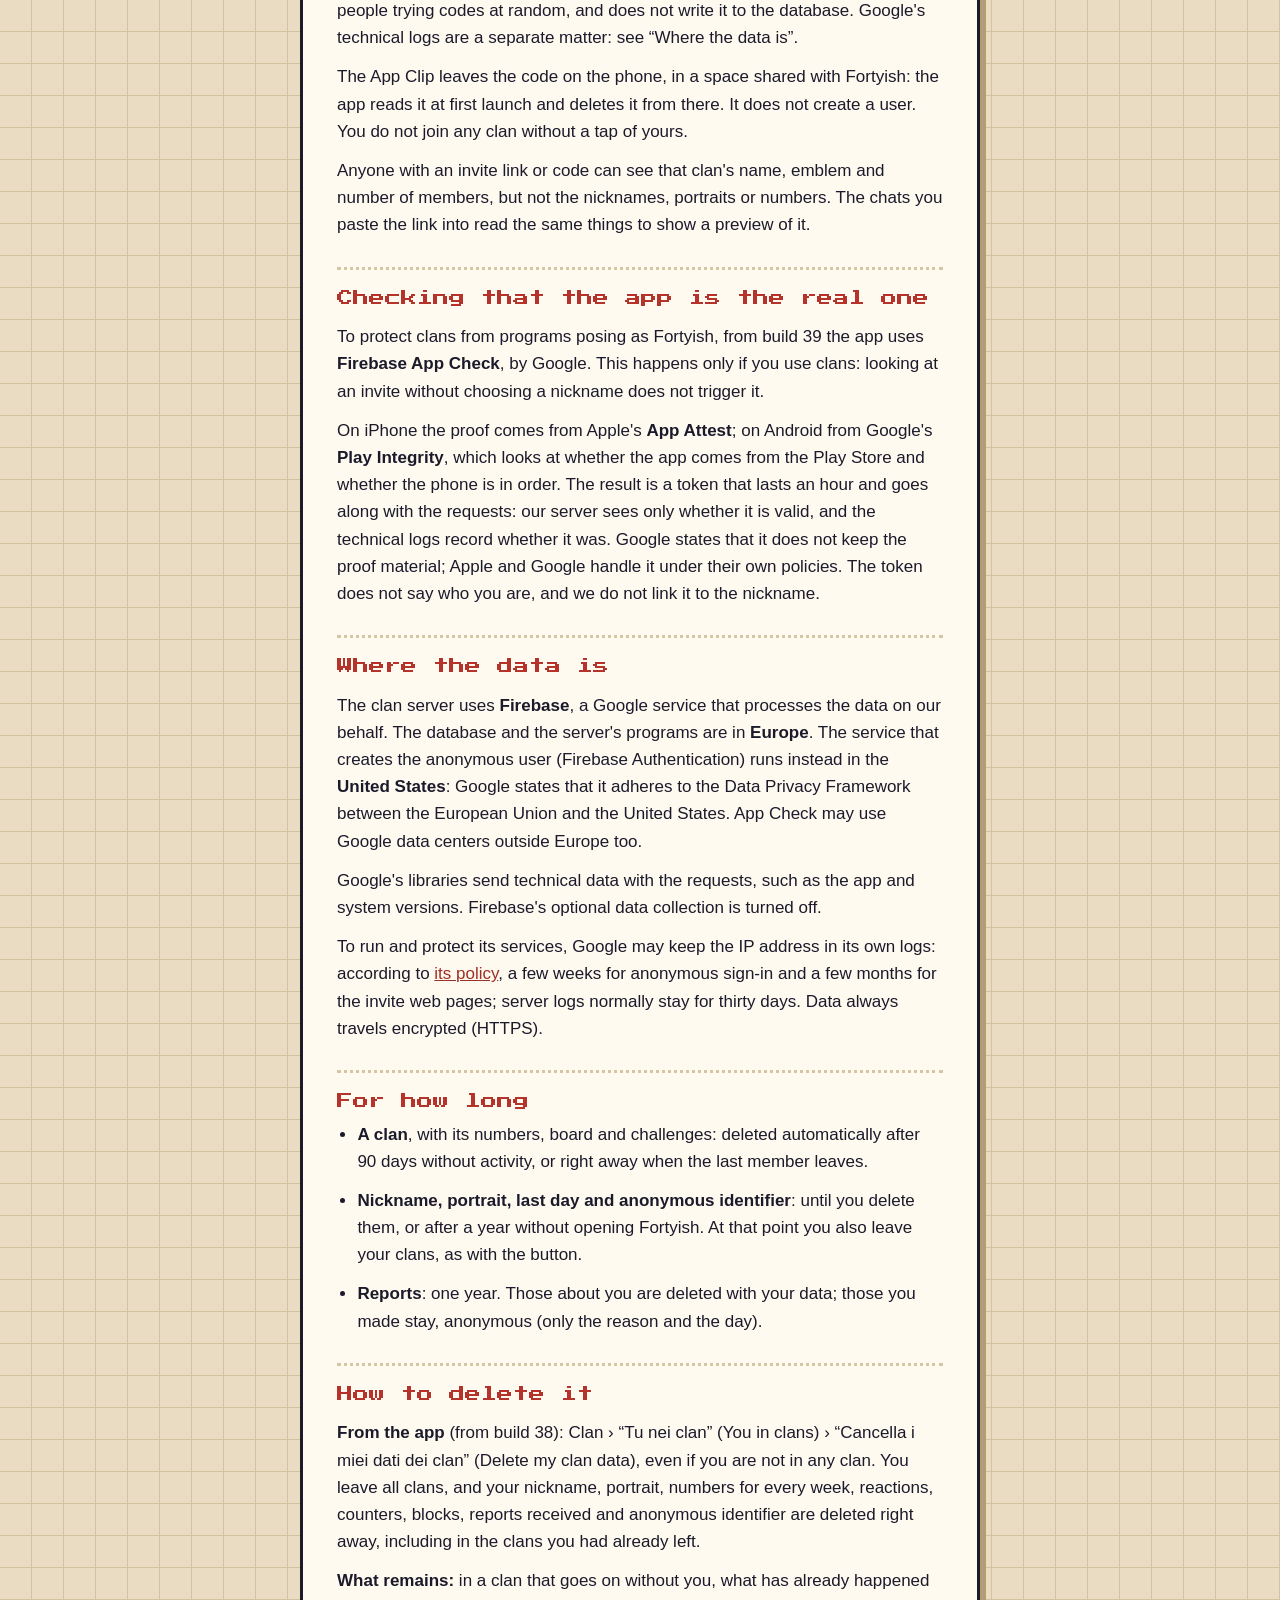
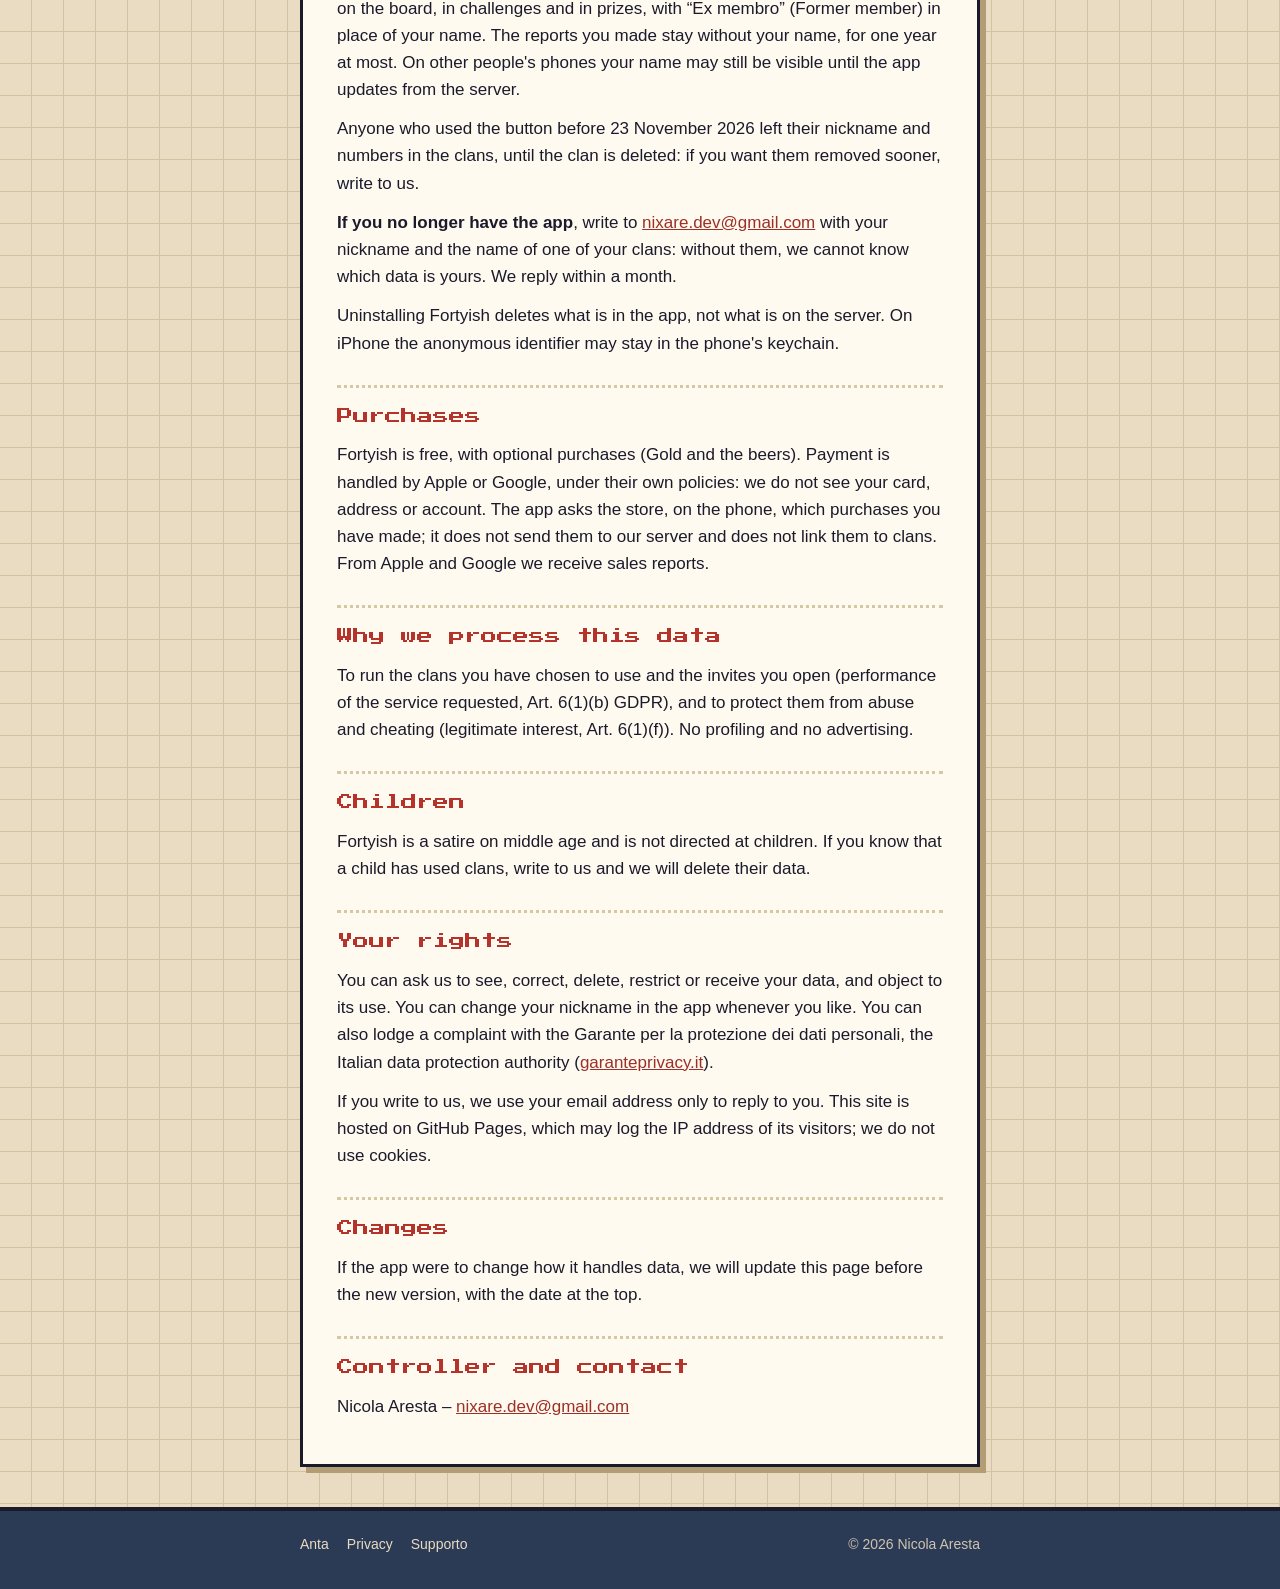
==== commit 081d2f96: "Support and privacy contact: nixare.dev@gmail.com Co-Authored-By: Claude Opus 5.5 <noreply@anthropic" ====
--- a/privacy.html
+++ b/privacy.html
@@ -63,7 +63,7 @@
 <p><b>Dall'app</b> (dalla build 38): Clan › «Tu nei clan» › «Cancella i miei dati dei clan», anche se non sei in nessun clan. Esci da tutti i clan e si cancellano subito soprannome, ritratto, numeri di tutte le settimane, reazioni, contatori, blocchi, segnalazioni ricevute e identificativo anonimo, anche nei clan da cui eri uscito.</p>
 <p><b>Che cosa resta:</b> in un clan che continua senza di te, i fatti già successi in bacheca, nelle sfide e nei premi, con «Ex membro» al posto del tuo nome. Le segnalazioni che hai fatto restano senza il tuo nome, per un anno al massimo. Sui telefoni degli altri il nome può vedersi finché l'app non si aggiorna dal server.</p>
 <p>Chi ha usato il tasto prima del 23 novembre 2026 ha lasciato nei clan soprannome e numeri, fino alla cancellazione del clan: se vuoi toglierli prima, scrivici.</p>
-<p><b>Se non hai più l'app</b>, scrivi a <a href="mailto:aresta.nicola@gmail.com?subject=Anta%20cancella%20i%20miei%20dati">aresta.nicola@gmail.com</a> con il tuo soprannome e il nome di un tuo clan: senza, non possiamo sapere quali dati sono tuoi. Rispondiamo entro un mese.</p>
+<p><b>Se non hai più l'app</b>, scrivi a <a href="mailto:nixare.dev@gmail.com?subject=Anta%20cancella%20i%20miei%20dati">nixare.dev@gmail.com</a> con il tuo soprannome e il nome di un tuo clan: senza, non possiamo sapere quali dati sono tuoi. Rispondiamo entro un mese.</p>
 <p>Disinstallare Anta cancella quello che sta nell'app, non quello che sta sul server. Su iPhone l'identificativo anonimo può restare nel portachiavi del telefono.</p>
 
 <h2>Acquisti</h2>
@@ -83,7 +83,7 @@
 <p>Se l'app cambiasse il modo in cui tratta i dati, aggiorneremo questa pagina prima della nuova versione, con la data in alto.</p>
 
 <h2>Titolare e contatti</h2>
-<p>Nicola Aresta – <a href="mailto:aresta.nicola@gmail.com?subject=Anta%20privacy">aresta.nicola@gmail.com</a></p>
+<p>Nicola Aresta – <a href="mailto:nixare.dev@gmail.com?subject=Anta%20privacy">nixare.dev@gmail.com</a></p>
 </article>
 
 <article class="panel" lang="en">
@@ -134,7 +134,7 @@
 <p><b>From the app</b> (from build 38): Clan › “Tu nei clan” (You in clans) › “Cancella i miei dati dei clan” (Delete my clan data), even if you are not in any clan. You leave all clans, and your nickname, portrait, numbers for every week, reactions, counters, blocks, reports received and anonymous identifier are deleted right away, including in the clans you had already left.</p>
 <p><b>What remains:</b> in a clan that goes on without you, what has already happened on the board, in challenges and in prizes, with “Ex membro” (Former member) in place of your name. The reports you made stay without your name, for one year at most. On other people's phones your name may still be visible until the app updates from the server.</p>
 <p>Anyone who used the button before 23 November 2026 left their nickname and numbers in the clans, until the clan is deleted: if you want them removed sooner, write to us.</p>
-<p><b>If you no longer have the app</b>, write to <a href="mailto:aresta.nicola@gmail.com?subject=Fortyish%20delete%20my%20data">aresta.nicola@gmail.com</a> with your nickname and the name of one of your clans: without them, we cannot know which data is yours. We reply within a month.</p>
+<p><b>If you no longer have the app</b>, write to <a href="mailto:nixare.dev@gmail.com?subject=Fortyish%20delete%20my%20data">nixare.dev@gmail.com</a> with your nickname and the name of one of your clans: without them, we cannot know which data is yours. We reply within a month.</p>
 <p>Uninstalling Fortyish deletes what is in the app, not what is on the server. On iPhone the anonymous identifier may stay in the phone's keychain.</p>
 
 <h2>Purchases</h2>
@@ -154,7 +154,7 @@
 <p>If the app were to change how it handles data, we will update this page before the new version, with the date at the top.</p>
 
 <h2>Controller and contact</h2>
-<p>Nicola Aresta – <a href="mailto:aresta.nicola@gmail.com?subject=Fortyish%20privacy">aresta.nicola@gmail.com</a></p>
+<p>Nicola Aresta – <a href="mailto:nixare.dev@gmail.com?subject=Fortyish%20privacy">nixare.dev@gmail.com</a></p>
 </article>
 </main>
 
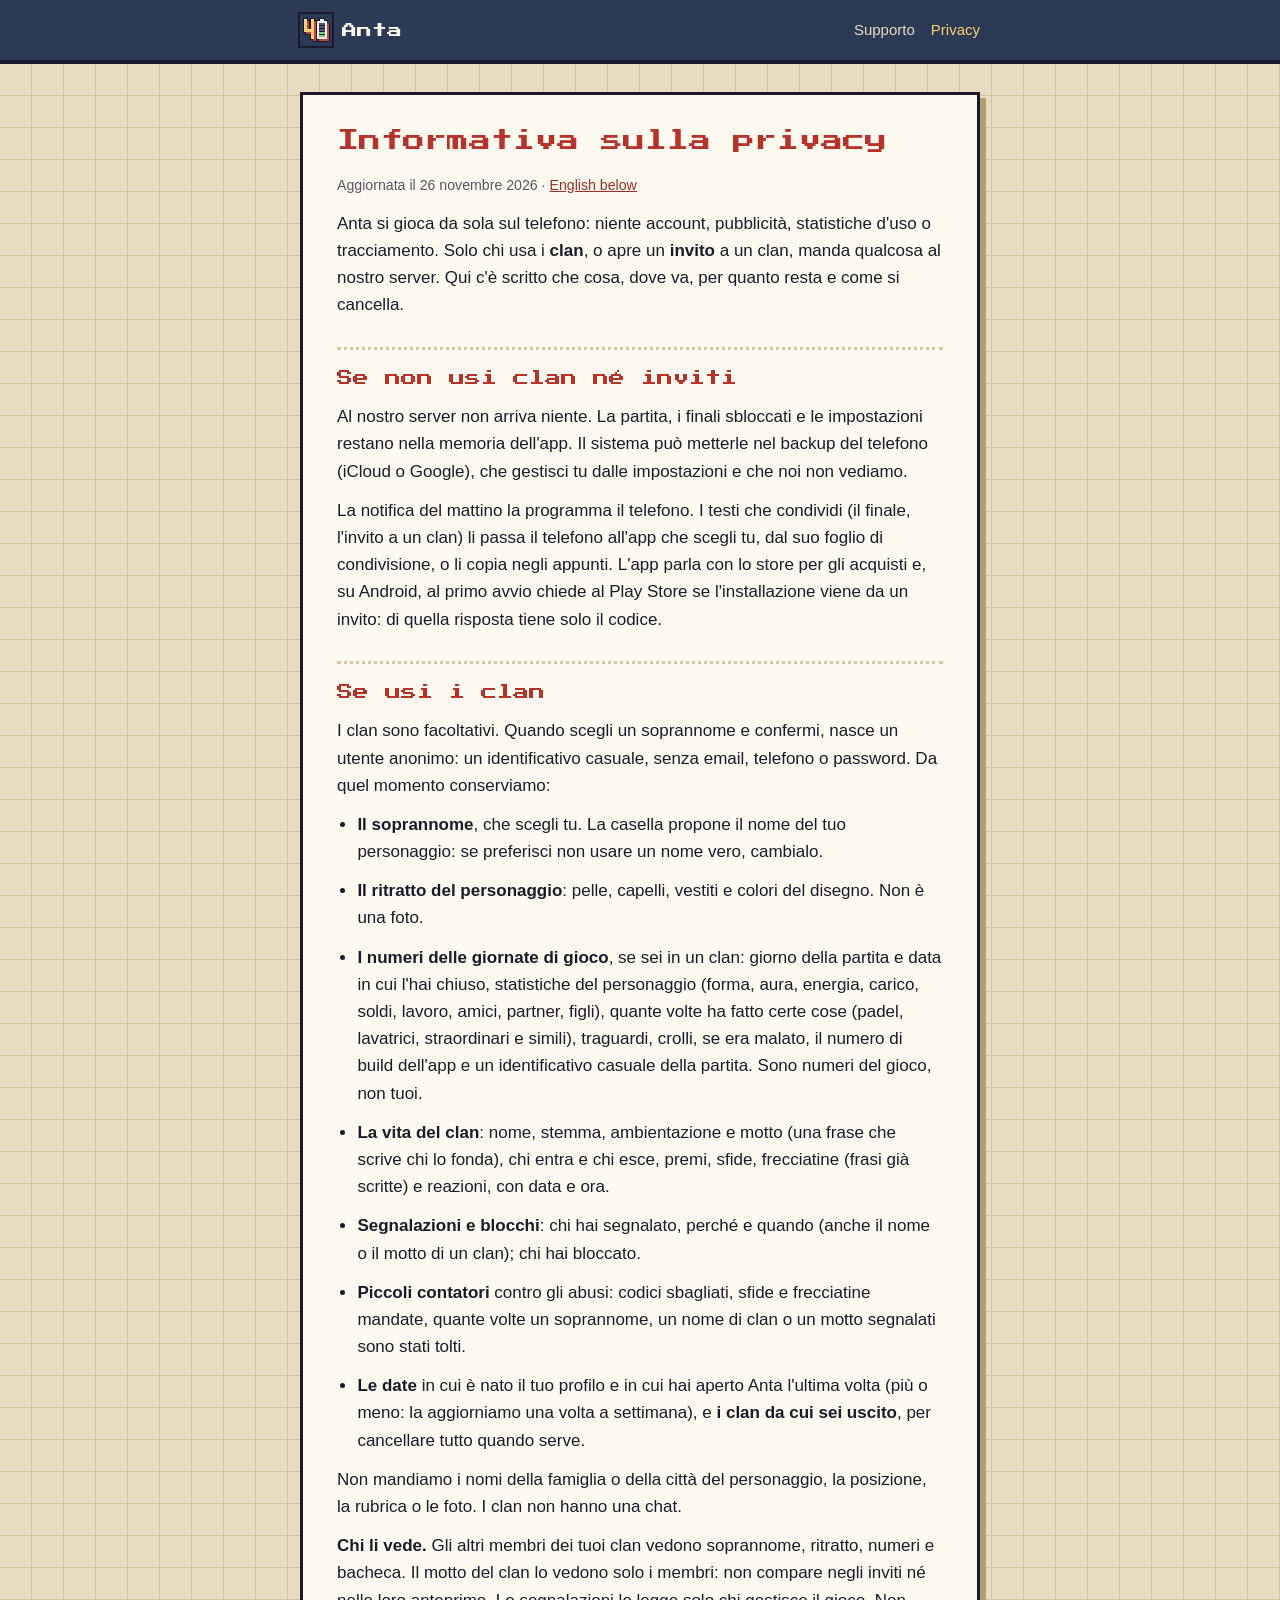
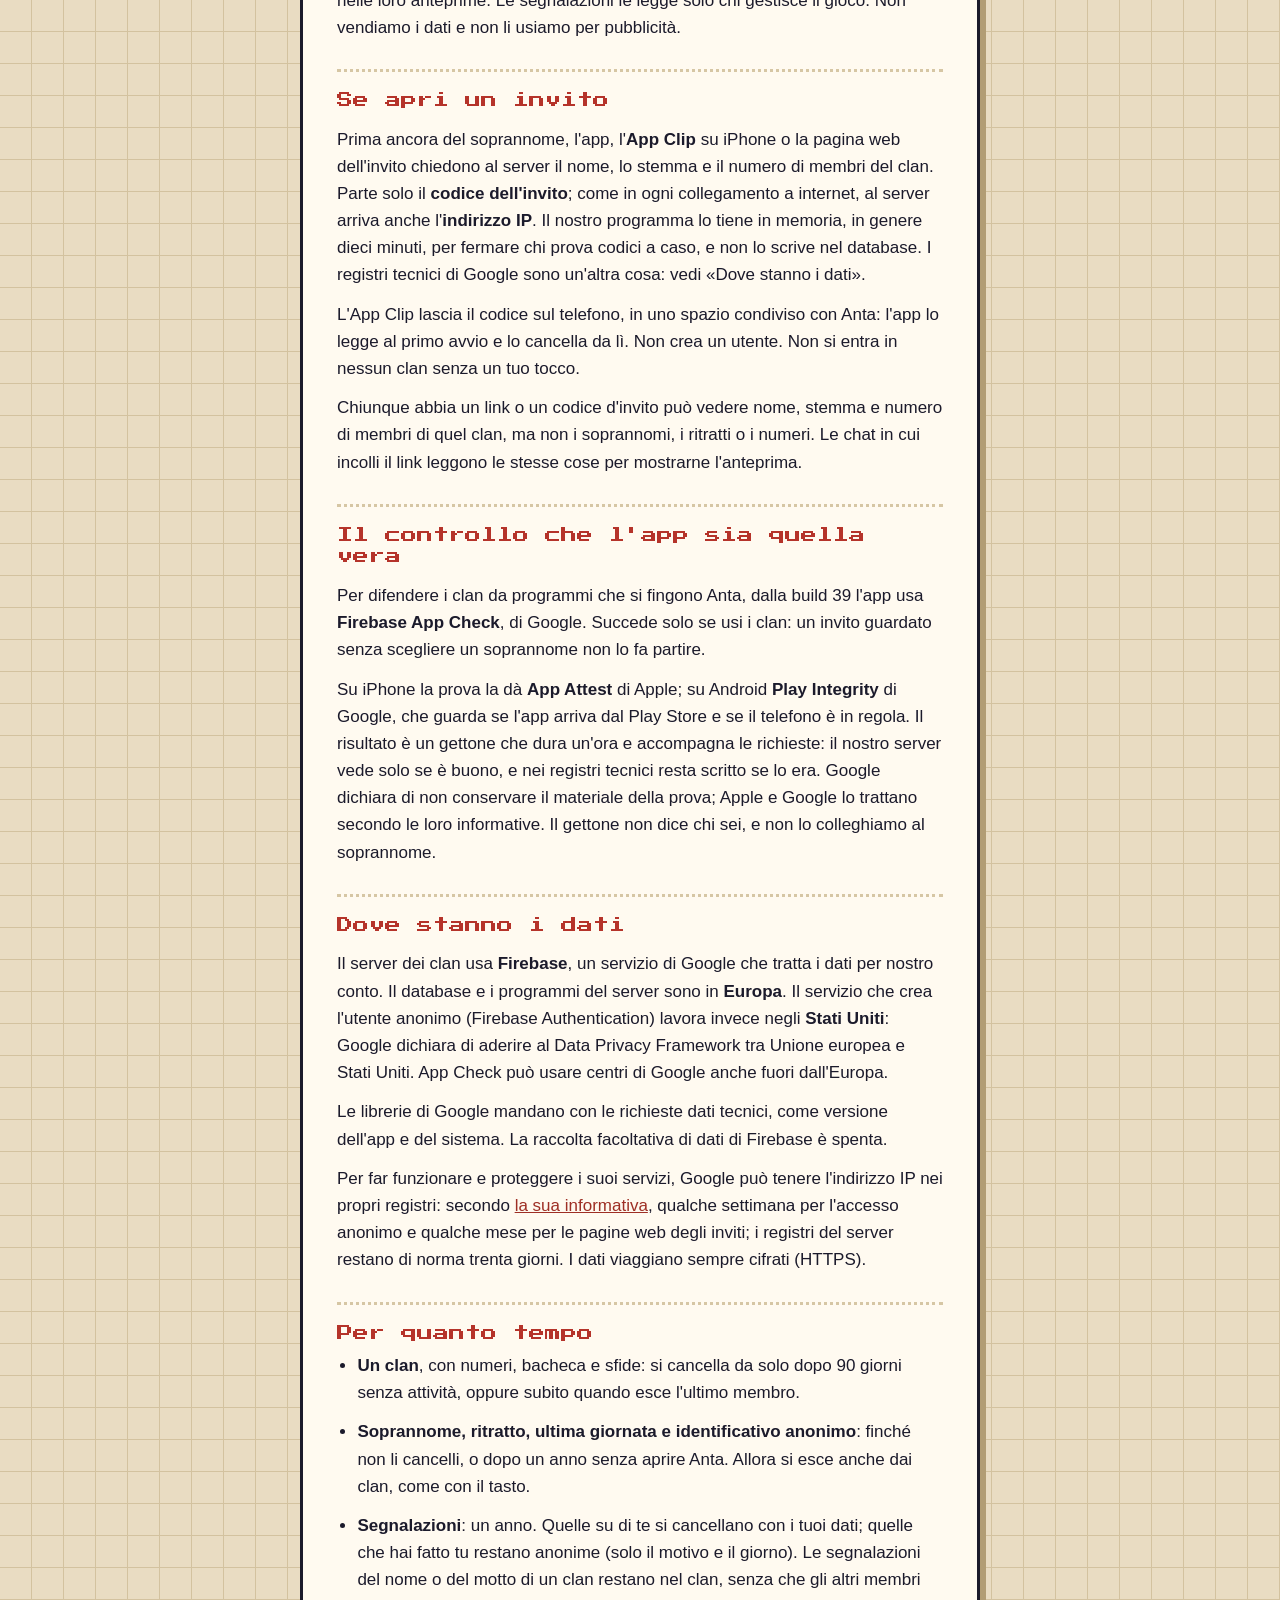
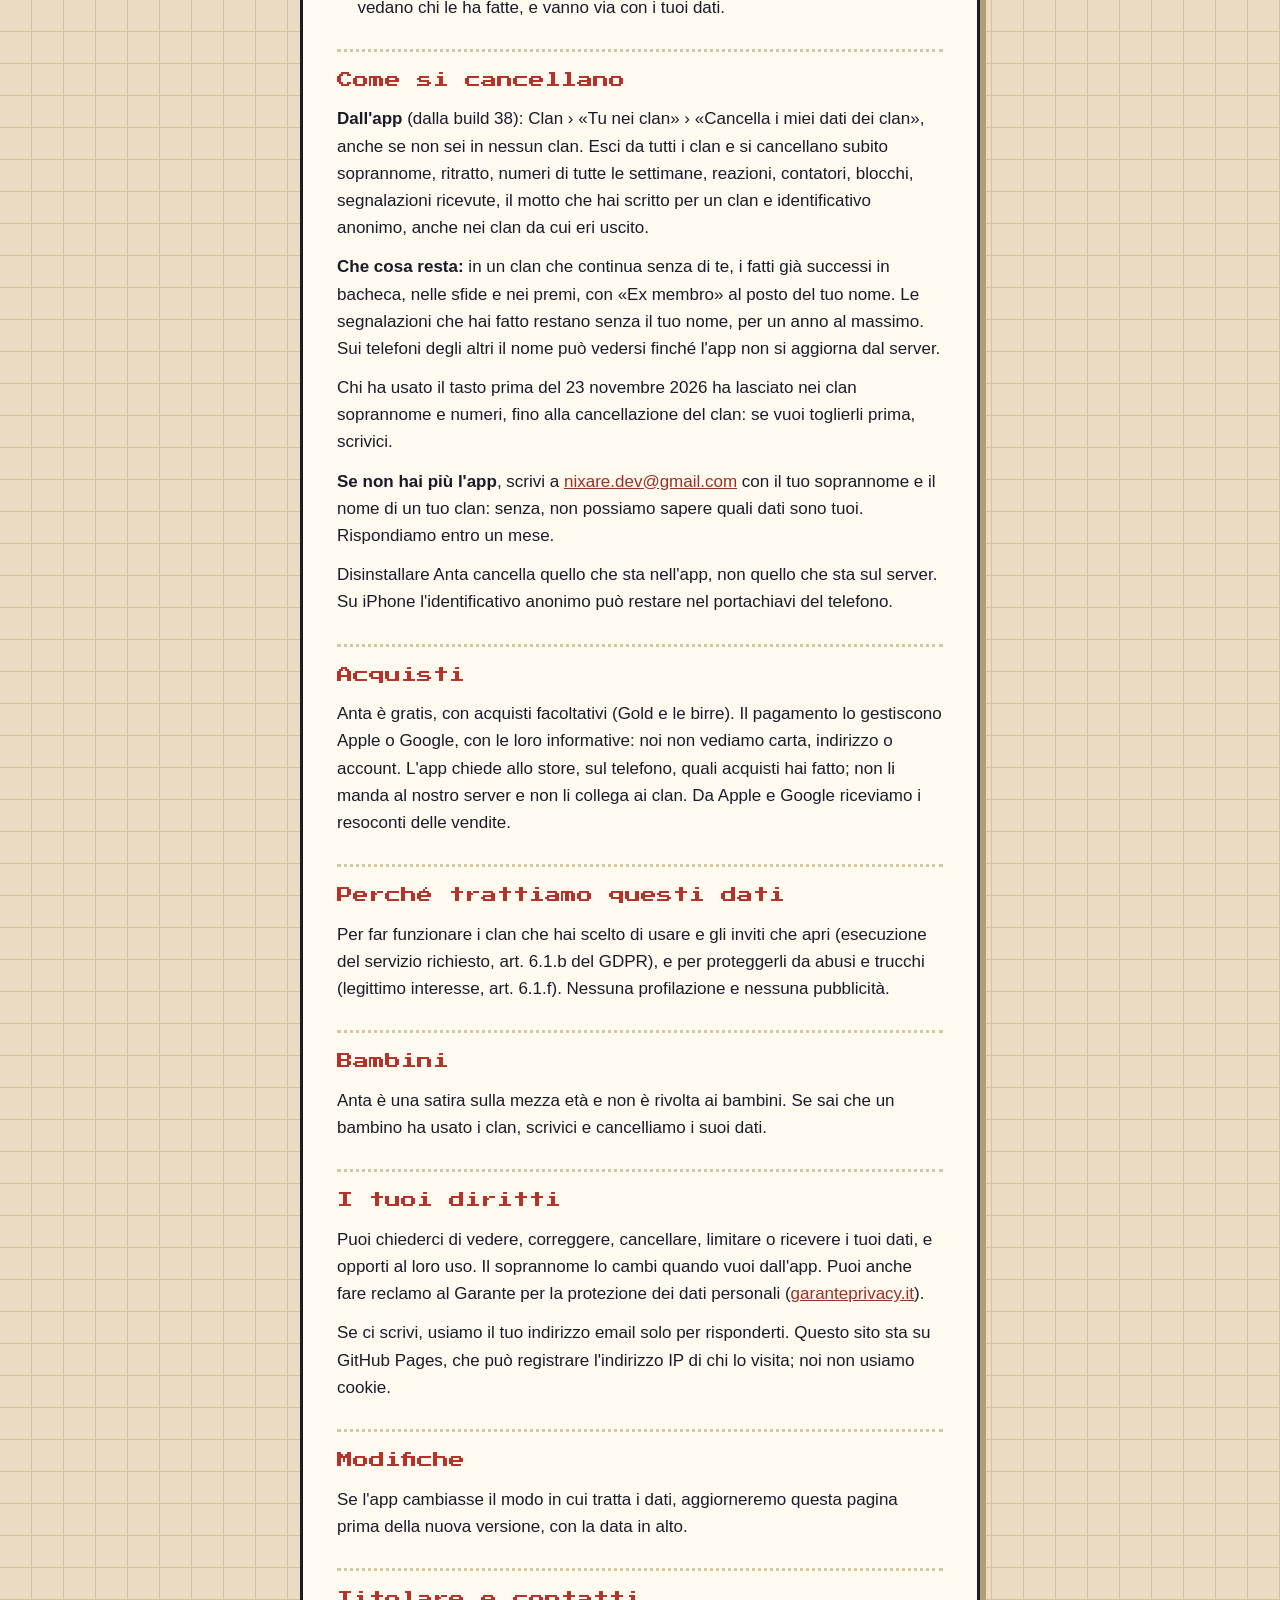
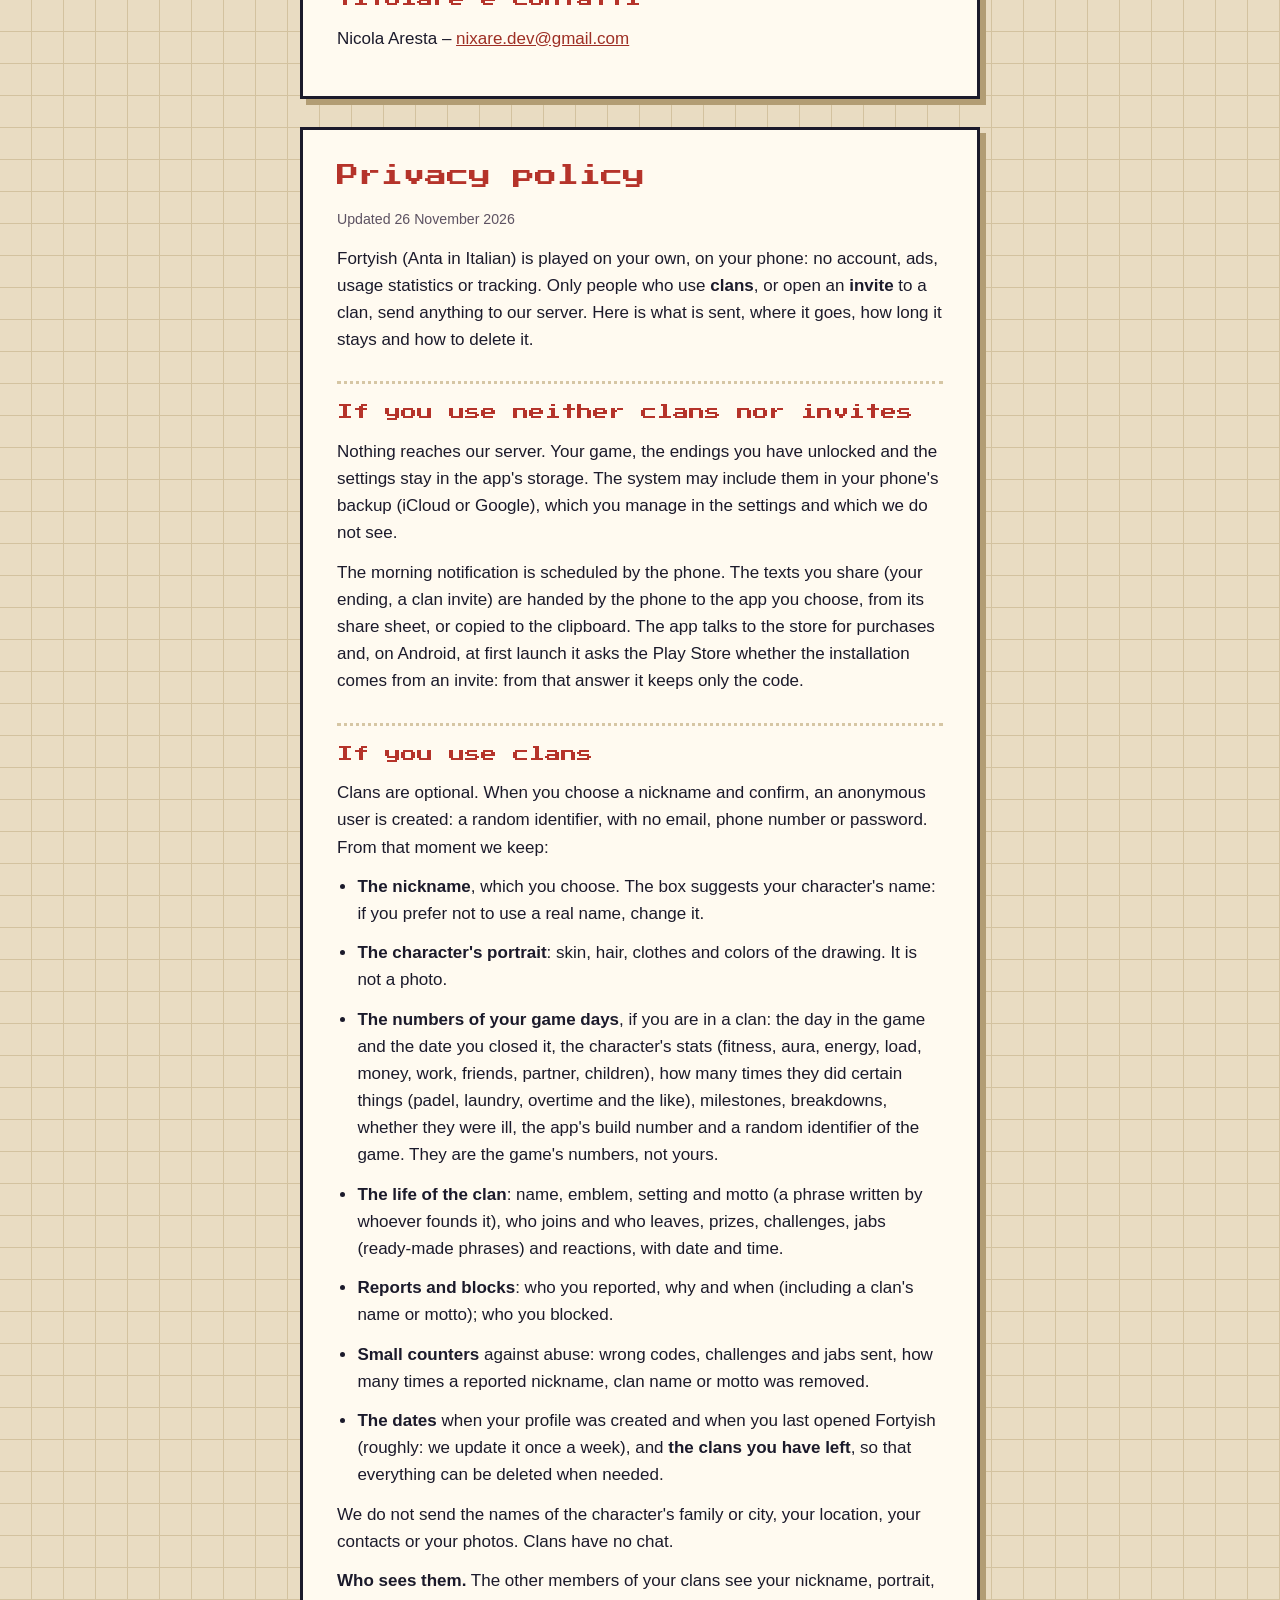
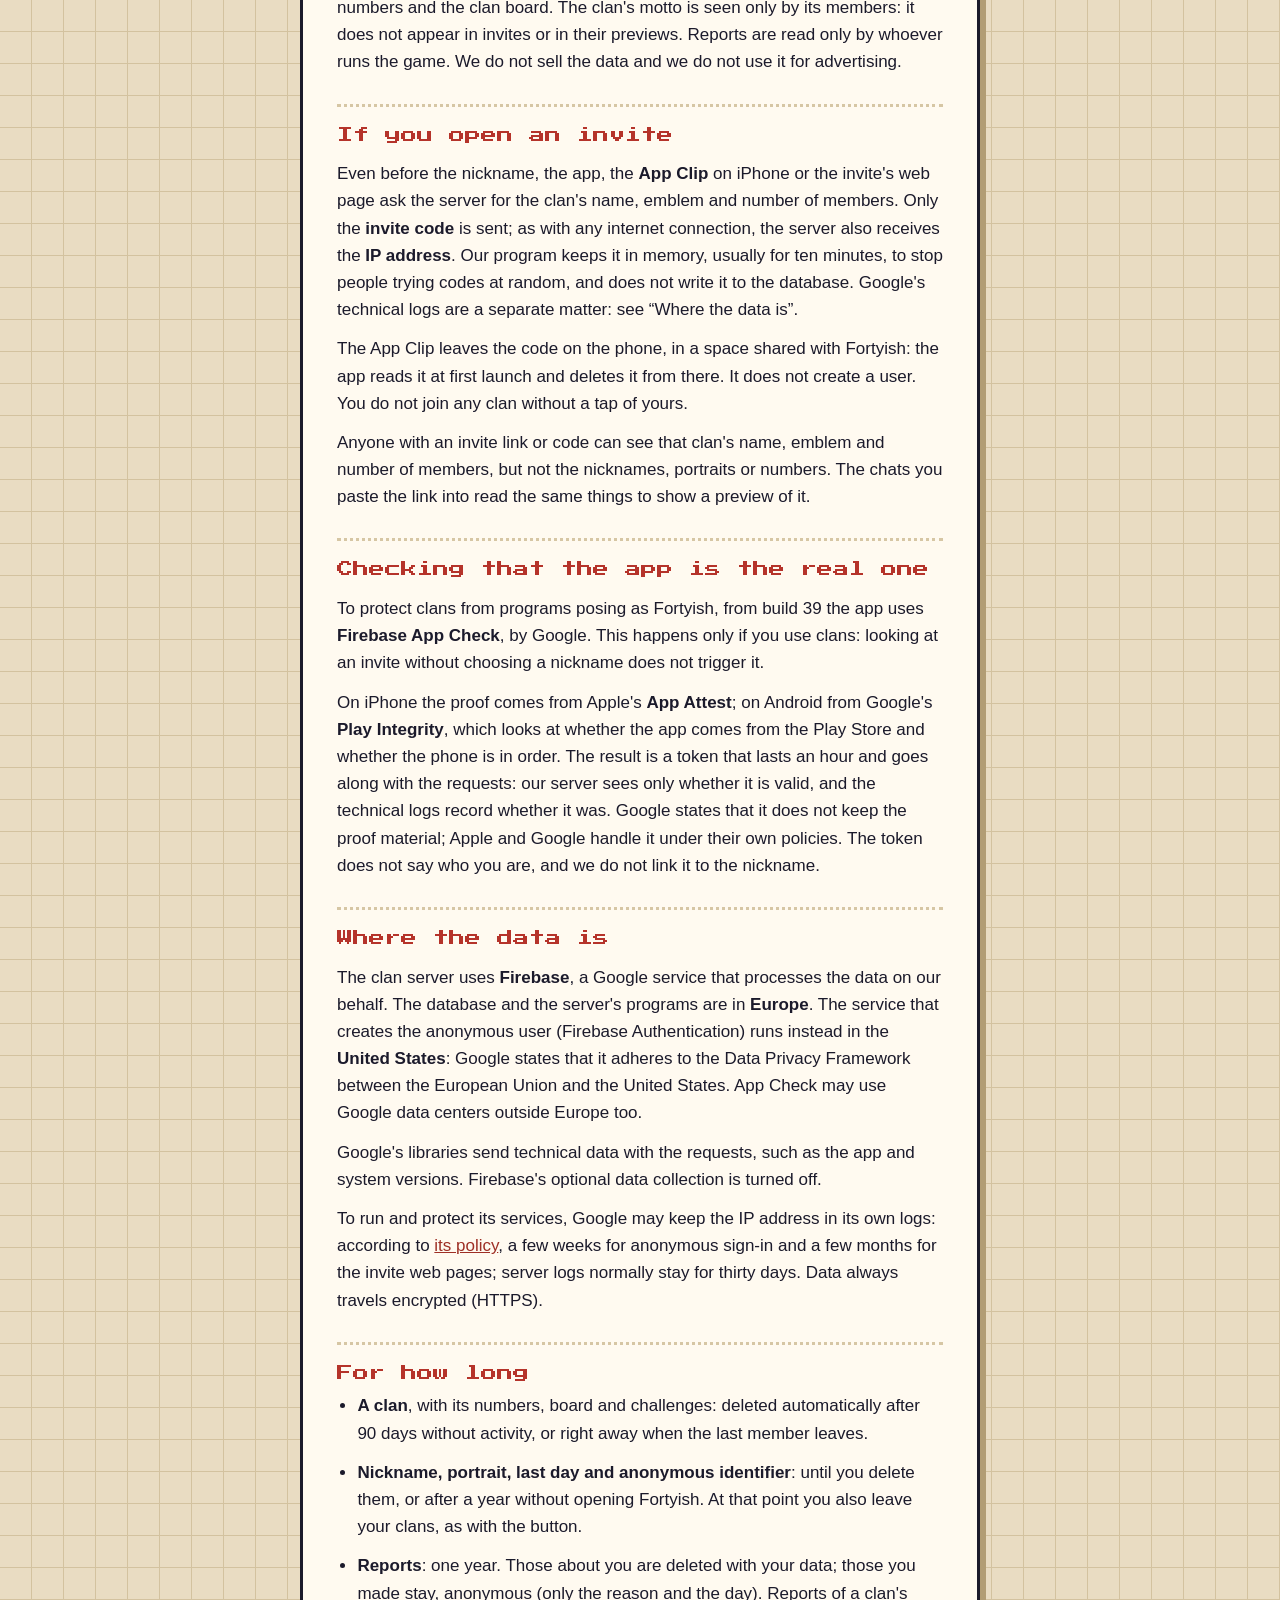
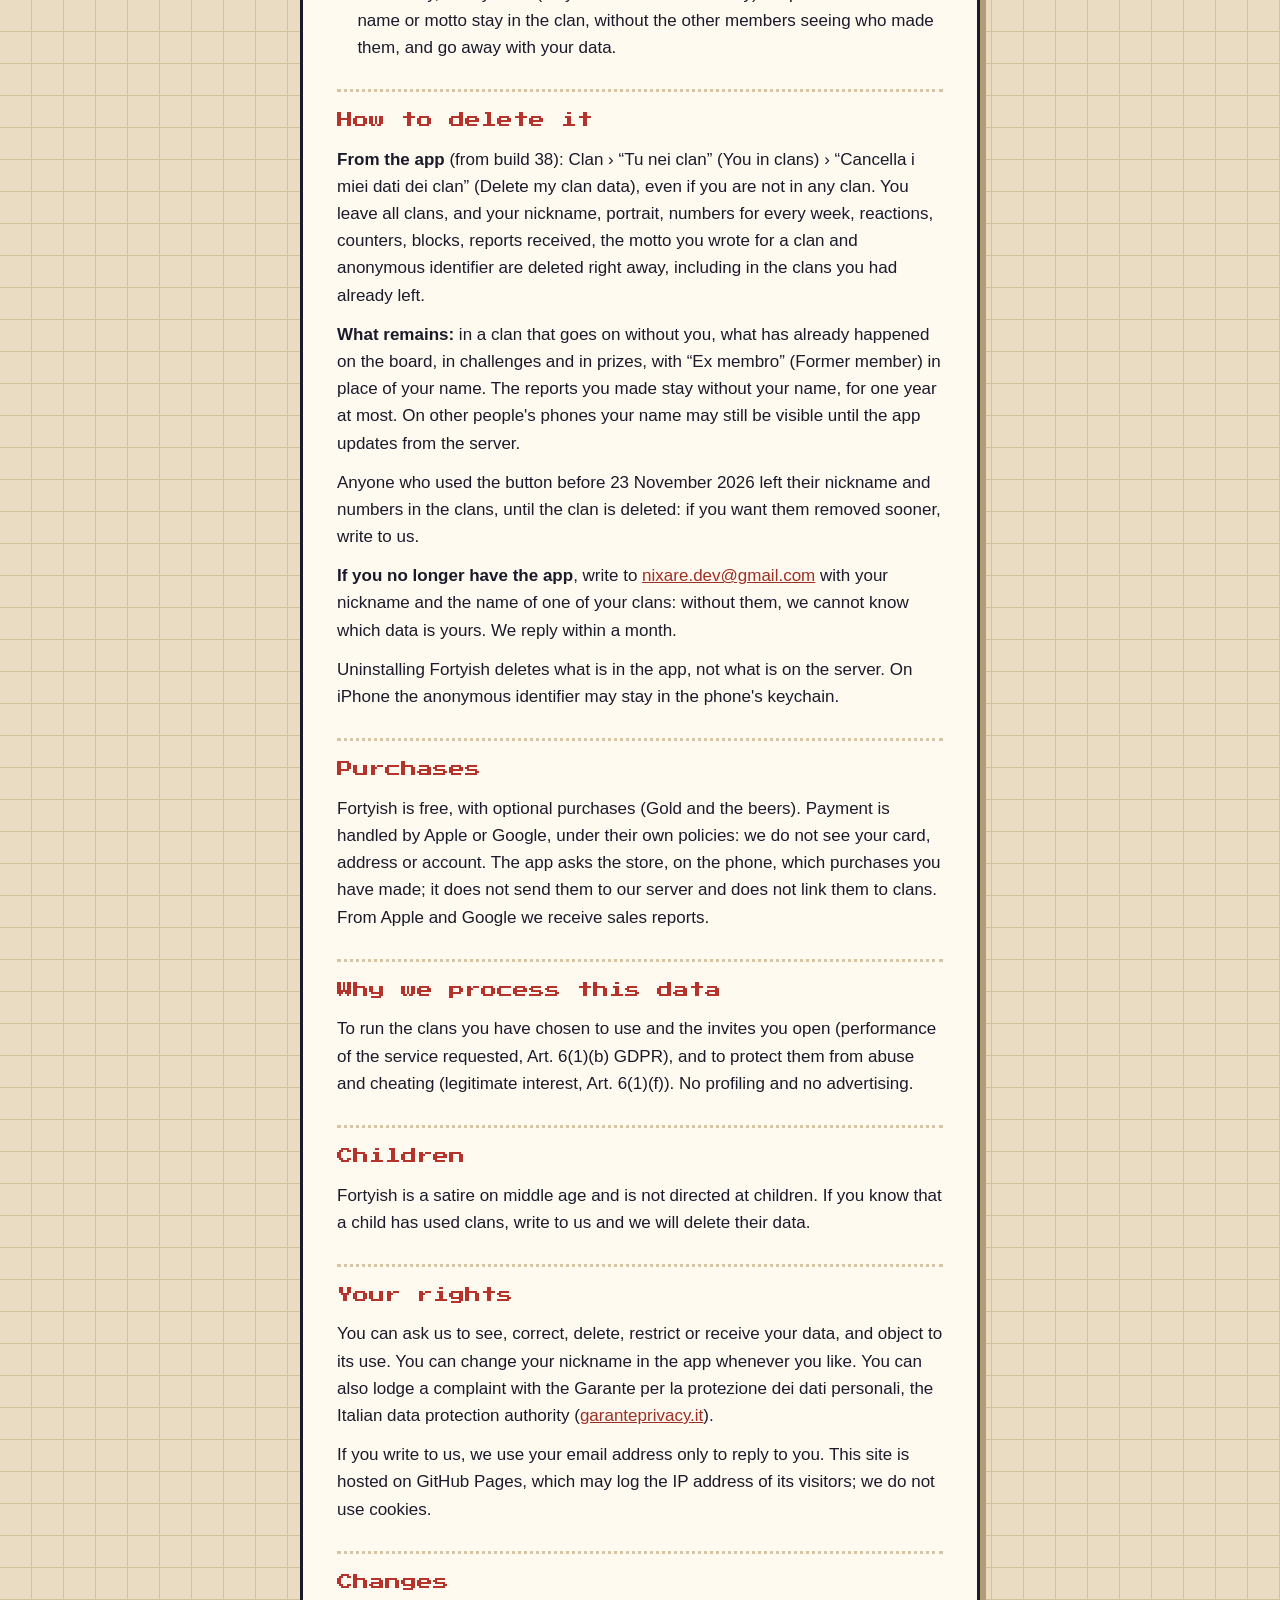
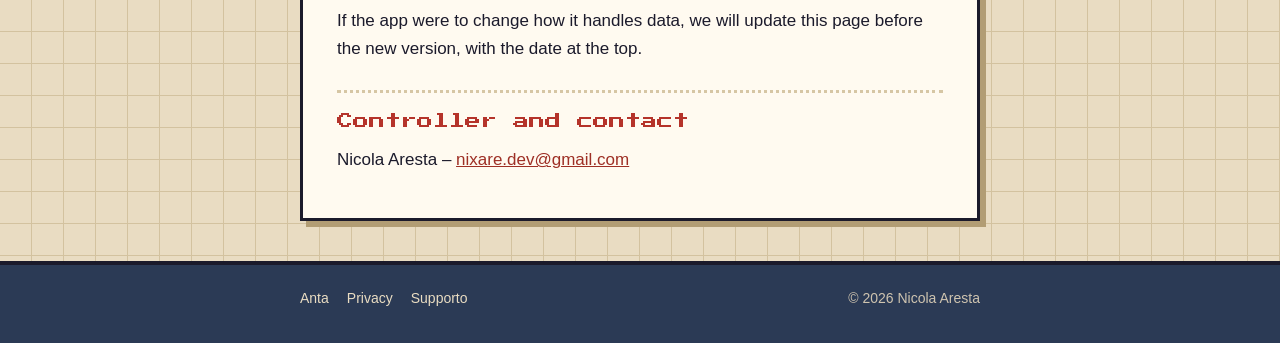
==== commit 1e2e75b7: "Privacy: clan setting and motto, reports of a clan's name or motto, share sheet Co-Authored-By: Clau" ====
--- a/privacy.html
+++ b/privacy.html
@@ -17,12 +17,12 @@
 <main class="wrap">
 <article class="panel">
 <h1>Informativa sulla privacy</h1>
-<p><small>Aggiornata il 23 novembre 2026 · <a href="#en" lang="en" hreflang="en">English below</a></small></p>
+<p><small>Aggiornata il 26 novembre 2026 · <a href="#en" lang="en" hreflang="en">English below</a></small></p>
 <p>Anta si gioca da sola sul telefono: niente account, pubblicità, statistiche d'uso o tracciamento. Solo chi usa i <b>clan</b>, o apre un <b>invito</b> a un clan, manda qualcosa al nostro server. Qui c'è scritto che cosa, dove va, per quanto resta e come si cancella.</p>
 
 <h2>Se non usi clan né inviti</h2>
 <p>Al nostro server non arriva niente. La partita, i finali sbloccati e le impostazioni restano nella memoria dell'app. Il sistema può metterle nel backup del telefono (iCloud o Google), che gestisci tu dalle impostazioni e che noi non vediamo.</p>
-<p>La notifica del mattino la programma il telefono. I testi che condividi (il finale, il codice di un clan) vengono copiati negli appunti, e decidi tu dove incollarli. L'app parla con lo store per gli acquisti e, su Android, al primo avvio chiede al Play Store se l'installazione viene da un invito: di quella risposta tiene solo il codice.</p>
+<p>La notifica del mattino la programma il telefono. I testi che condividi (il finale, l'invito a un clan) li passa il telefono all'app che scegli tu, dal suo foglio di condivisione, o li copia negli appunti. L'app parla con lo store per gli acquisti e, su Android, al primo avvio chiede al Play Store se l'installazione viene da un invito: di quella risposta tiene solo il codice.</p>
 
 <h2>Se usi i clan</h2>
 <p>I clan sono facoltativi. Quando scegli un soprannome e confermi, nasce un utente anonimo: un identificativo casuale, senza email, telefono o password. Da quel momento conserviamo:</p>
@@ -30,13 +30,13 @@
 <li><b>Il soprannome</b>, che scegli tu. La casella propone il nome del tuo personaggio: se preferisci non usare un nome vero, cambialo.</li>
 <li><b>Il ritratto del personaggio</b>: pelle, capelli, vestiti e colori del disegno. Non è una foto.</li>
 <li><b>I numeri delle giornate di gioco</b>, se sei in un clan: giorno della partita e data in cui l'hai chiuso, statistiche del personaggio (forma, aura, energia, carico, soldi, lavoro, amici, partner, figli), quante volte ha fatto certe cose (padel, lavatrici, straordinari e simili), traguardi, crolli, se era malato, il numero di build dell'app e un identificativo casuale della partita. Sono numeri del gioco, non tuoi.</li>
-<li><b>La vita del clan</b>: nome e stemma, chi entra e chi esce, premi, sfide, frecciatine (frasi già scritte) e reazioni, con data e ora.</li>
-<li><b>Segnalazioni e blocchi</b>: chi hai segnalato, perché e quando; chi hai bloccato.</li>
-<li><b>Piccoli contatori</b> contro gli abusi: codici sbagliati, sfide e frecciatine mandate, quante volte un soprannome segnalato è stato tolto.</li>
+<li><b>La vita del clan</b>: nome, stemma, ambientazione e motto (una frase che scrive chi lo fonda), chi entra e chi esce, premi, sfide, frecciatine (frasi già scritte) e reazioni, con data e ora.</li>
+<li><b>Segnalazioni e blocchi</b>: chi hai segnalato, perché e quando (anche il nome o il motto di un clan); chi hai bloccato.</li>
+<li><b>Piccoli contatori</b> contro gli abusi: codici sbagliati, sfide e frecciatine mandate, quante volte un soprannome, un nome di clan o un motto segnalati sono stati tolti.</li>
 <li><b>Le date</b> in cui è nato il tuo profilo e in cui hai aperto Anta l'ultima volta (più o meno: la aggiorniamo una volta a settimana), e <b>i clan da cui sei uscito</b>, per cancellare tutto quando serve.</li>
 </ul>
 <p>Non mandiamo i nomi della famiglia o della città del personaggio, la posizione, la rubrica o le foto. I clan non hanno una chat.</p>
-<p><b>Chi li vede.</b> Gli altri membri dei tuoi clan vedono soprannome, ritratto, numeri e bacheca. Le segnalazioni le legge solo chi gestisce il gioco. Non vendiamo i dati e non li usiamo per pubblicità.</p>
+<p><b>Chi li vede.</b> Gli altri membri dei tuoi clan vedono soprannome, ritratto, numeri e bacheca. Il motto del clan lo vedono solo i membri: non compare negli inviti né nelle loro anteprime. Le segnalazioni le legge solo chi gestisce il gioco. Non vendiamo i dati e non li usiamo per pubblicità.</p>
 
 <h2>Se apri un invito</h2>
 <p>Prima ancora del soprannome, l'app, l'<b>App Clip</b> su iPhone o la pagina web dell'invito chiedono al server il nome, lo stemma e il numero di membri del clan. Parte solo il <b>codice dell'invito</b>; come in ogni collegamento a internet, al server arriva anche l'<b>indirizzo IP</b>. Il nostro programma lo tiene in memoria, in genere dieci minuti, per fermare chi prova codici a caso, e non lo scrive nel database. I registri tecnici di Google sono un'altra cosa: vedi «Dove stanno i dati».</p>
@@ -56,11 +56,11 @@
 <ul>
 <li><b>Un clan</b>, con numeri, bacheca e sfide: si cancella da solo dopo 90 giorni senza attività, oppure subito quando esce l'ultimo membro.</li>
 <li><b>Soprannome, ritratto, ultima giornata e identificativo anonimo</b>: finché non li cancelli, o dopo un anno senza aprire Anta. Allora si esce anche dai clan, come con il tasto.</li>
-<li><b>Segnalazioni</b>: un anno. Quelle su di te si cancellano con i tuoi dati; quelle che hai fatto tu restano anonime (solo il motivo e il giorno).</li>
+<li><b>Segnalazioni</b>: un anno. Quelle su di te si cancellano con i tuoi dati; quelle che hai fatto tu restano anonime (solo il motivo e il giorno). Le segnalazioni del nome o del motto di un clan restano nel clan, senza che gli altri membri vedano chi le ha fatte, e vanno via con i tuoi dati.</li>
 </ul>
 
 <h2 id="cancellare">Come si cancellano</h2>
-<p><b>Dall'app</b> (dalla build 38): Clan › «Tu nei clan» › «Cancella i miei dati dei clan», anche se non sei in nessun clan. Esci da tutti i clan e si cancellano subito soprannome, ritratto, numeri di tutte le settimane, reazioni, contatori, blocchi, segnalazioni ricevute e identificativo anonimo, anche nei clan da cui eri uscito.</p>
+<p><b>Dall'app</b> (dalla build 38): Clan › «Tu nei clan» › «Cancella i miei dati dei clan», anche se non sei in nessun clan. Esci da tutti i clan e si cancellano subito soprannome, ritratto, numeri di tutte le settimane, reazioni, contatori, blocchi, segnalazioni ricevute, il motto che hai scritto per un clan e identificativo anonimo, anche nei clan da cui eri uscito.</p>
 <p><b>Che cosa resta:</b> in un clan che continua senza di te, i fatti già successi in bacheca, nelle sfide e nei premi, con «Ex membro» al posto del tuo nome. Le segnalazioni che hai fatto restano senza il tuo nome, per un anno al massimo. Sui telefoni degli altri il nome può vedersi finché l'app non si aggiorna dal server.</p>
 <p>Chi ha usato il tasto prima del 23 novembre 2026 ha lasciato nei clan soprannome e numeri, fino alla cancellazione del clan: se vuoi toglierli prima, scrivici.</p>
 <p><b>Se non hai più l'app</b>, scrivi a <a href="mailto:nixare.dev@gmail.com?subject=Anta%20cancella%20i%20miei%20dati">nixare.dev@gmail.com</a> con il tuo soprannome e il nome di un tuo clan: senza, non possiamo sapere quali dati sono tuoi. Rispondiamo entro un mese.</p>
@@ -88,12 +88,12 @@
 
 <article class="panel" lang="en">
 <h1 id="en">Privacy policy</h1>
-<p><small>Updated 23 November 2026</small></p>
+<p><small>Updated 26 November 2026</small></p>
 <p>Fortyish (Anta in Italian) is played on your own, on your phone: no account, ads, usage statistics or tracking. Only people who use <b>clans</b>, or open an <b>invite</b> to a clan, send anything to our server. Here is what is sent, where it goes, how long it stays and how to delete it.</p>
 
 <h2>If you use neither clans nor invites</h2>
 <p>Nothing reaches our server. Your game, the endings you have unlocked and the settings stay in the app's storage. The system may include them in your phone's backup (iCloud or Google), which you manage in the settings and which we do not see.</p>
-<p>The morning notification is scheduled by the phone. The texts you share (your ending, a clan's code) are copied to the clipboard, and you decide where to paste them. The app talks to the store for purchases and, on Android, at first launch it asks the Play Store whether the installation comes from an invite: from that answer it keeps only the code.</p>
+<p>The morning notification is scheduled by the phone. The texts you share (your ending, a clan invite) are handed by the phone to the app you choose, from its share sheet, or copied to the clipboard. The app talks to the store for purchases and, on Android, at first launch it asks the Play Store whether the installation comes from an invite: from that answer it keeps only the code.</p>
 
 <h2>If you use clans</h2>
 <p>Clans are optional. When you choose a nickname and confirm, an anonymous user is created: a random identifier, with no email, phone number or password. From that moment we keep:</p>
@@ -101,13 +101,13 @@
 <li><b>The nickname</b>, which you choose. The box suggests your character's name: if you prefer not to use a real name, change it.</li>
 <li><b>The character's portrait</b>: skin, hair, clothes and colors of the drawing. It is not a photo.</li>
 <li><b>The numbers of your game days</b>, if you are in a clan: the day in the game and the date you closed it, the character's stats (fitness, aura, energy, load, money, work, friends, partner, children), how many times they did certain things (padel, laundry, overtime and the like), milestones, breakdowns, whether they were ill, the app's build number and a random identifier of the game. They are the game's numbers, not yours.</li>
-<li><b>The life of the clan</b>: name and emblem, who joins and who leaves, prizes, challenges, jabs (ready-made phrases) and reactions, with date and time.</li>
-<li><b>Reports and blocks</b>: who you reported, why and when; who you blocked.</li>
-<li><b>Small counters</b> against abuse: wrong codes, challenges and jabs sent, how many times a reported nickname was removed.</li>
+<li><b>The life of the clan</b>: name, emblem, setting and motto (a phrase written by whoever founds it), who joins and who leaves, prizes, challenges, jabs (ready-made phrases) and reactions, with date and time.</li>
+<li><b>Reports and blocks</b>: who you reported, why and when (including a clan's name or motto); who you blocked.</li>
+<li><b>Small counters</b> against abuse: wrong codes, challenges and jabs sent, how many times a reported nickname, clan name or motto was removed.</li>
 <li><b>The dates</b> when your profile was created and when you last opened Fortyish (roughly: we update it once a week), and <b>the clans you have left</b>, so that everything can be deleted when needed.</li>
 </ul>
 <p>We do not send the names of the character's family or city, your location, your contacts or your photos. Clans have no chat.</p>
-<p><b>Who sees them.</b> The other members of your clans see your nickname, portrait, numbers and the clan board. Reports are read only by whoever runs the game. We do not sell the data and we do not use it for advertising.</p>
+<p><b>Who sees them.</b> The other members of your clans see your nickname, portrait, numbers and the clan board. The clan's motto is seen only by its members: it does not appear in invites or in their previews. Reports are read only by whoever runs the game. We do not sell the data and we do not use it for advertising.</p>
 
 <h2>If you open an invite</h2>
 <p>Even before the nickname, the app, the <b>App Clip</b> on iPhone or the invite's web page ask the server for the clan's name, emblem and number of members. Only the <b>invite code</b> is sent; as with any internet connection, the server also receives the <b>IP address</b>. Our program keeps it in memory, usually for ten minutes, to stop people trying codes at random, and does not write it to the database. Google's technical logs are a separate matter: see “Where the data is”.</p>
@@ -127,11 +127,11 @@
 <ul>
 <li><b>A clan</b>, with its numbers, board and challenges: deleted automatically after 90 days without activity, or right away when the last member leaves.</li>
 <li><b>Nickname, portrait, last day and anonymous identifier</b>: until you delete them, or after a year without opening Fortyish. At that point you also leave your clans, as with the button.</li>
-<li><b>Reports</b>: one year. Those about you are deleted with your data; those you made stay, anonymous (only the reason and the day).</li>
+<li><b>Reports</b>: one year. Those about you are deleted with your data; those you made stay, anonymous (only the reason and the day). Reports of a clan's name or motto stay in the clan, without the other members seeing who made them, and go away with your data.</li>
 </ul>
 
 <h2 id="delete">How to delete it</h2>
-<p><b>From the app</b> (from build 38): Clan › “Tu nei clan” (You in clans) › “Cancella i miei dati dei clan” (Delete my clan data), even if you are not in any clan. You leave all clans, and your nickname, portrait, numbers for every week, reactions, counters, blocks, reports received and anonymous identifier are deleted right away, including in the clans you had already left.</p>
+<p><b>From the app</b> (from build 38): Clan › “Tu nei clan” (You in clans) › “Cancella i miei dati dei clan” (Delete my clan data), even if you are not in any clan. You leave all clans, and your nickname, portrait, numbers for every week, reactions, counters, blocks, reports received, the motto you wrote for a clan and anonymous identifier are deleted right away, including in the clans you had already left.</p>
 <p><b>What remains:</b> in a clan that goes on without you, what has already happened on the board, in challenges and in prizes, with “Ex membro” (Former member) in place of your name. The reports you made stay without your name, for one year at most. On other people's phones your name may still be visible until the app updates from the server.</p>
 <p>Anyone who used the button before 23 November 2026 left their nickname and numbers in the clans, until the clan is deleted: if you want them removed sooner, write to us.</p>
 <p><b>If you no longer have the app</b>, write to <a href="mailto:nixare.dev@gmail.com?subject=Fortyish%20delete%20my%20data">nixare.dev@gmail.com</a> with your nickname and the name of one of your clans: without them, we cannot know which data is yours. We reply within a month.</p>
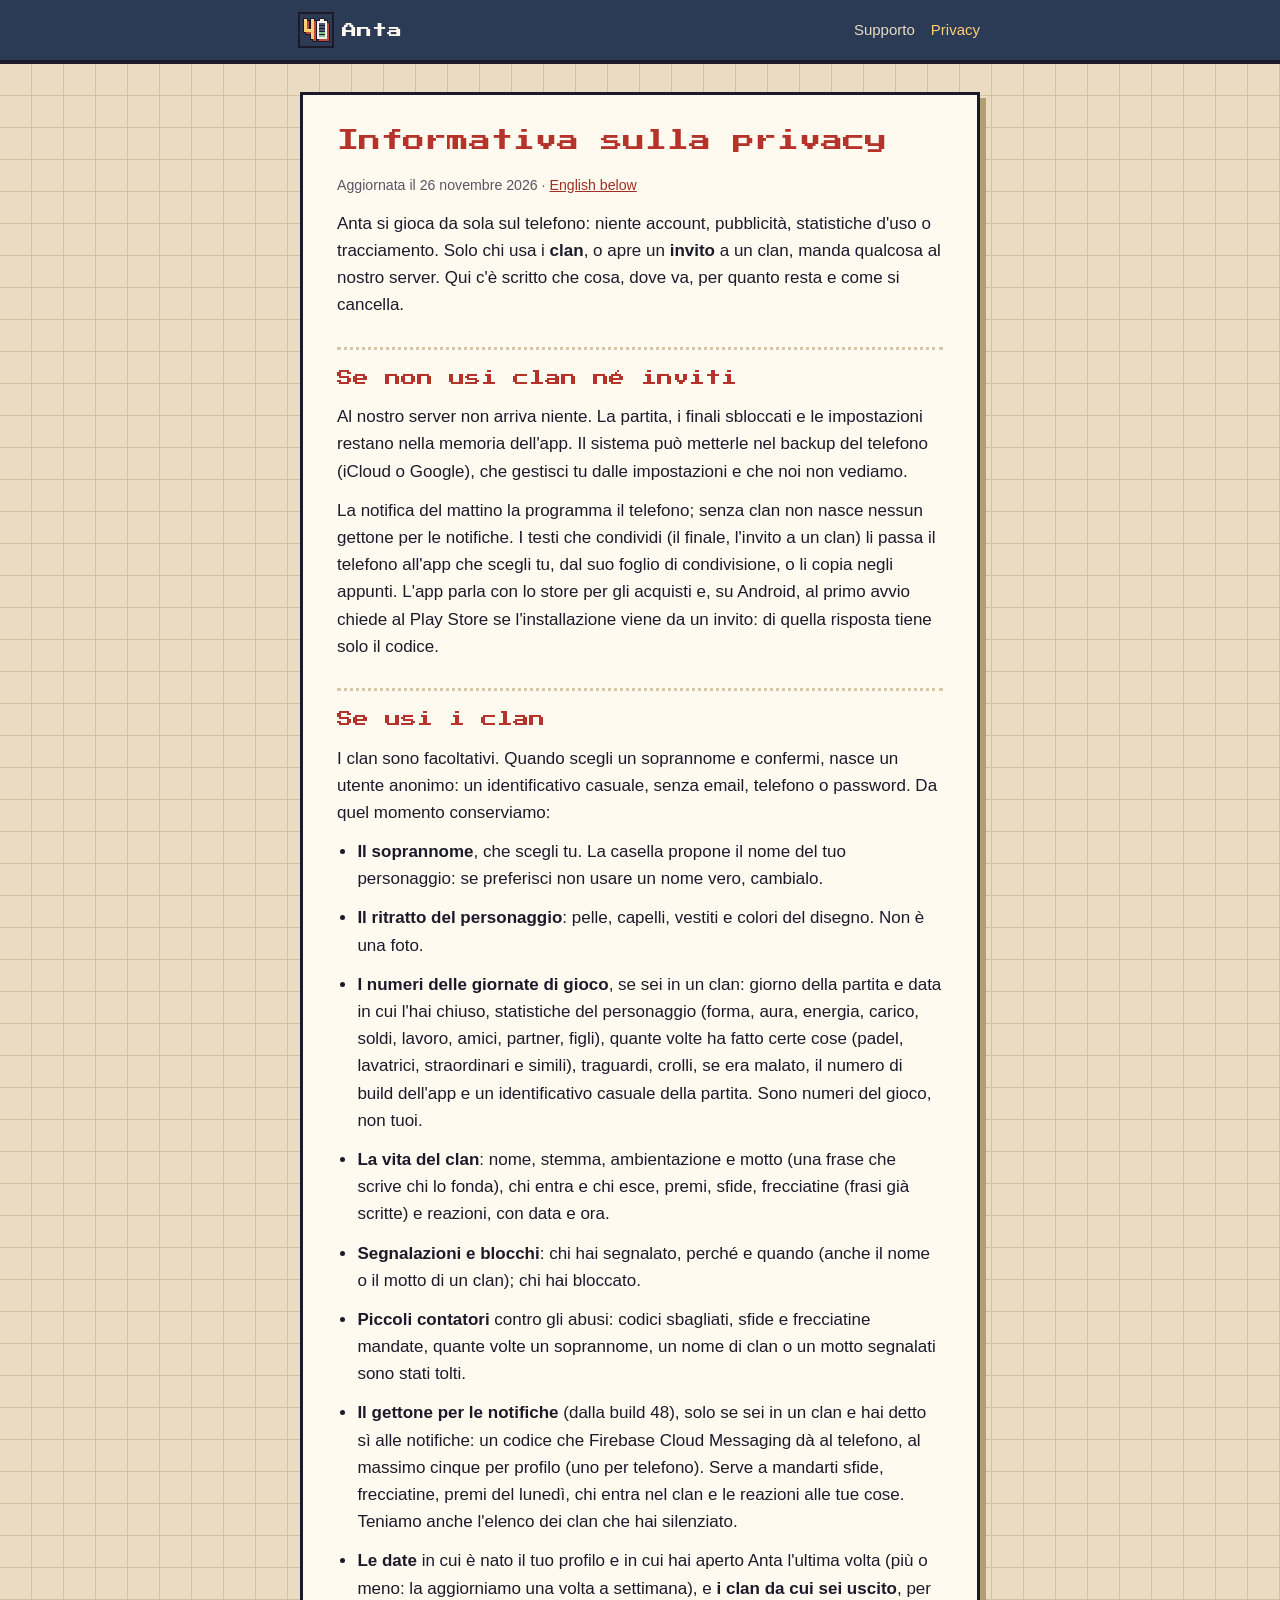
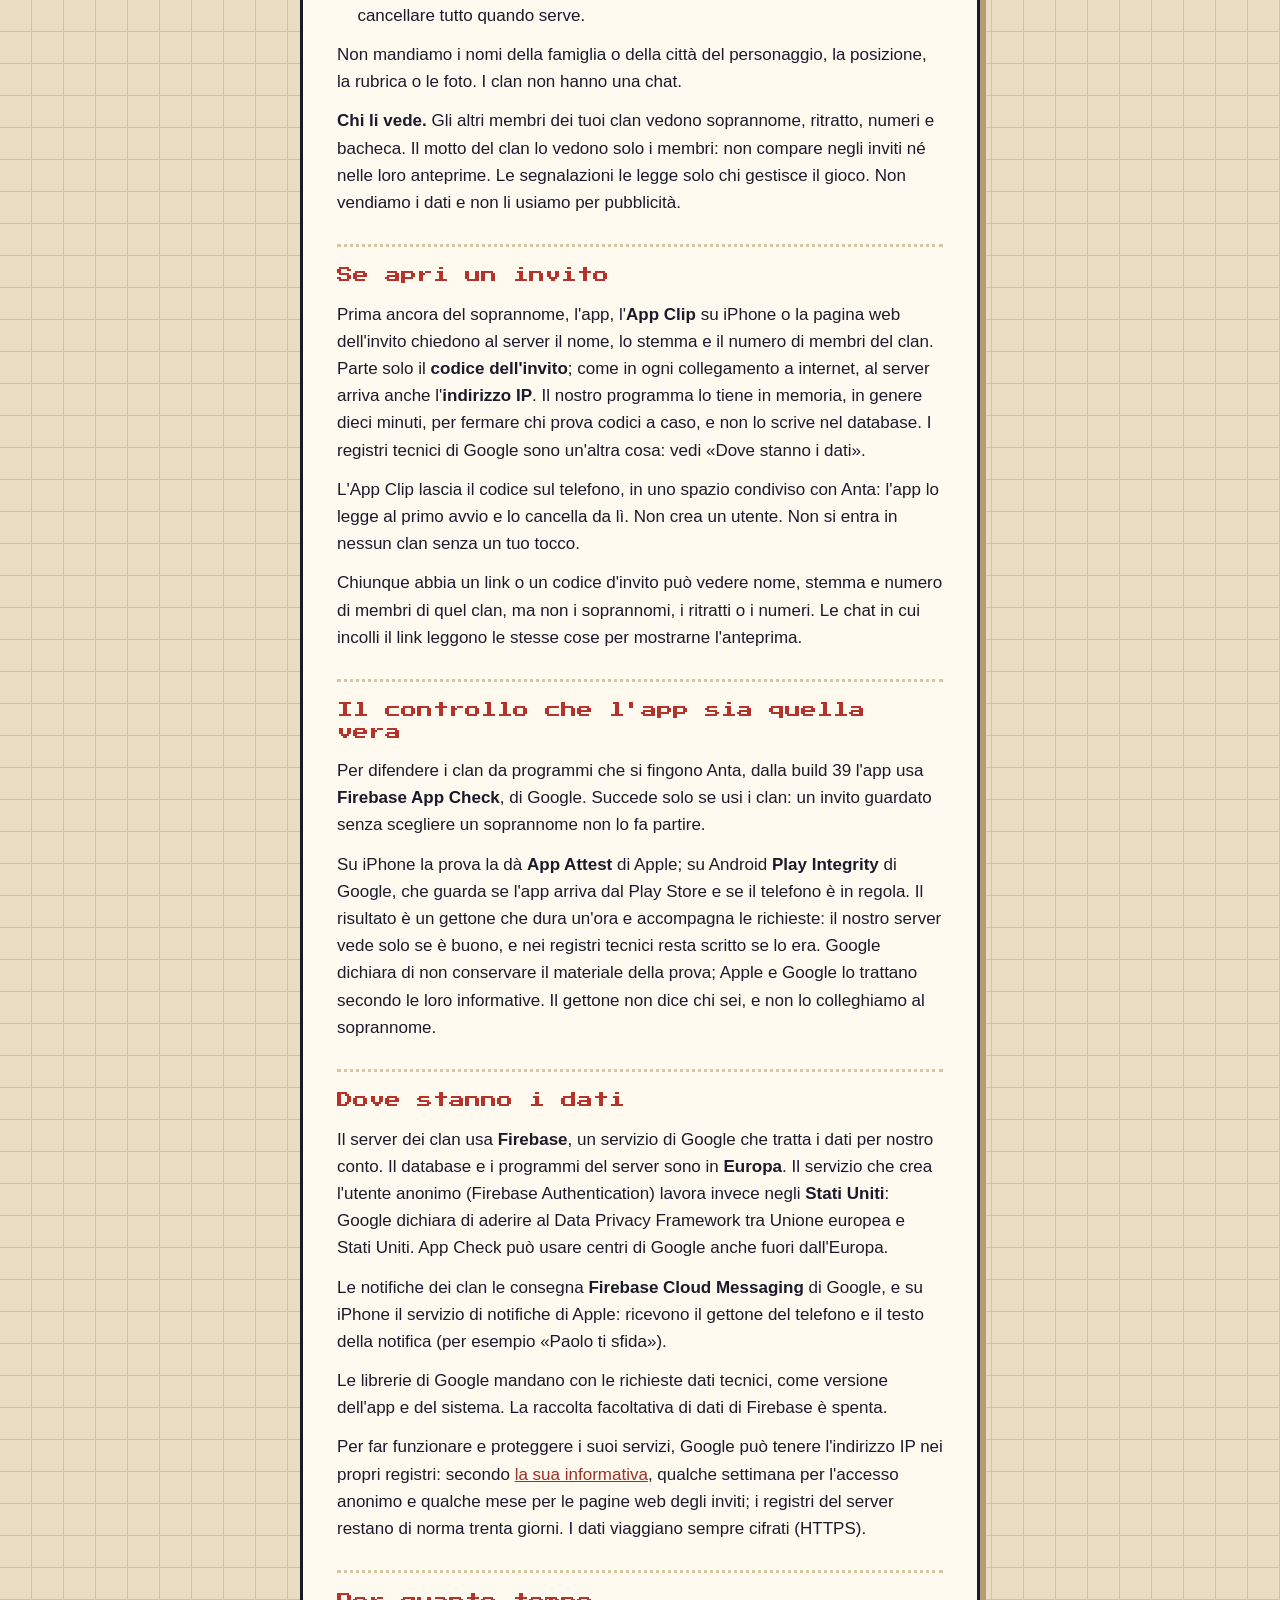
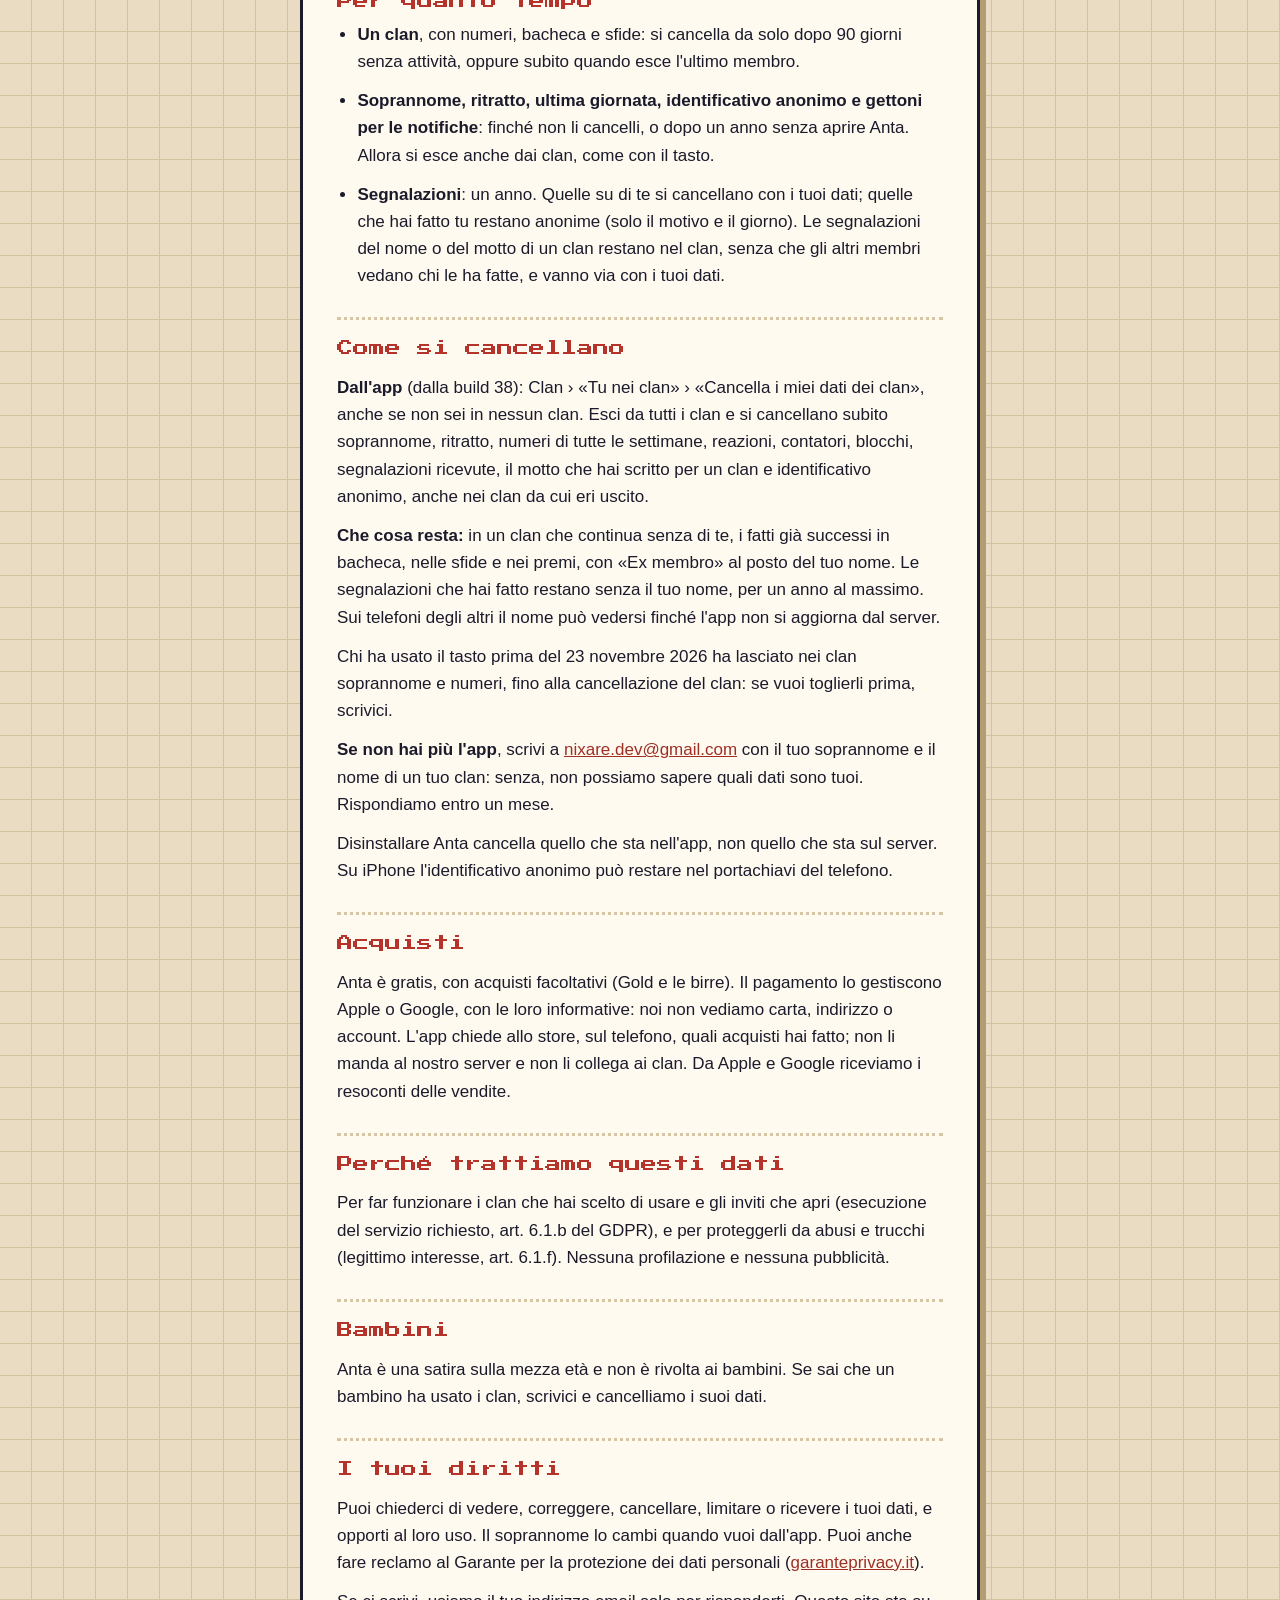
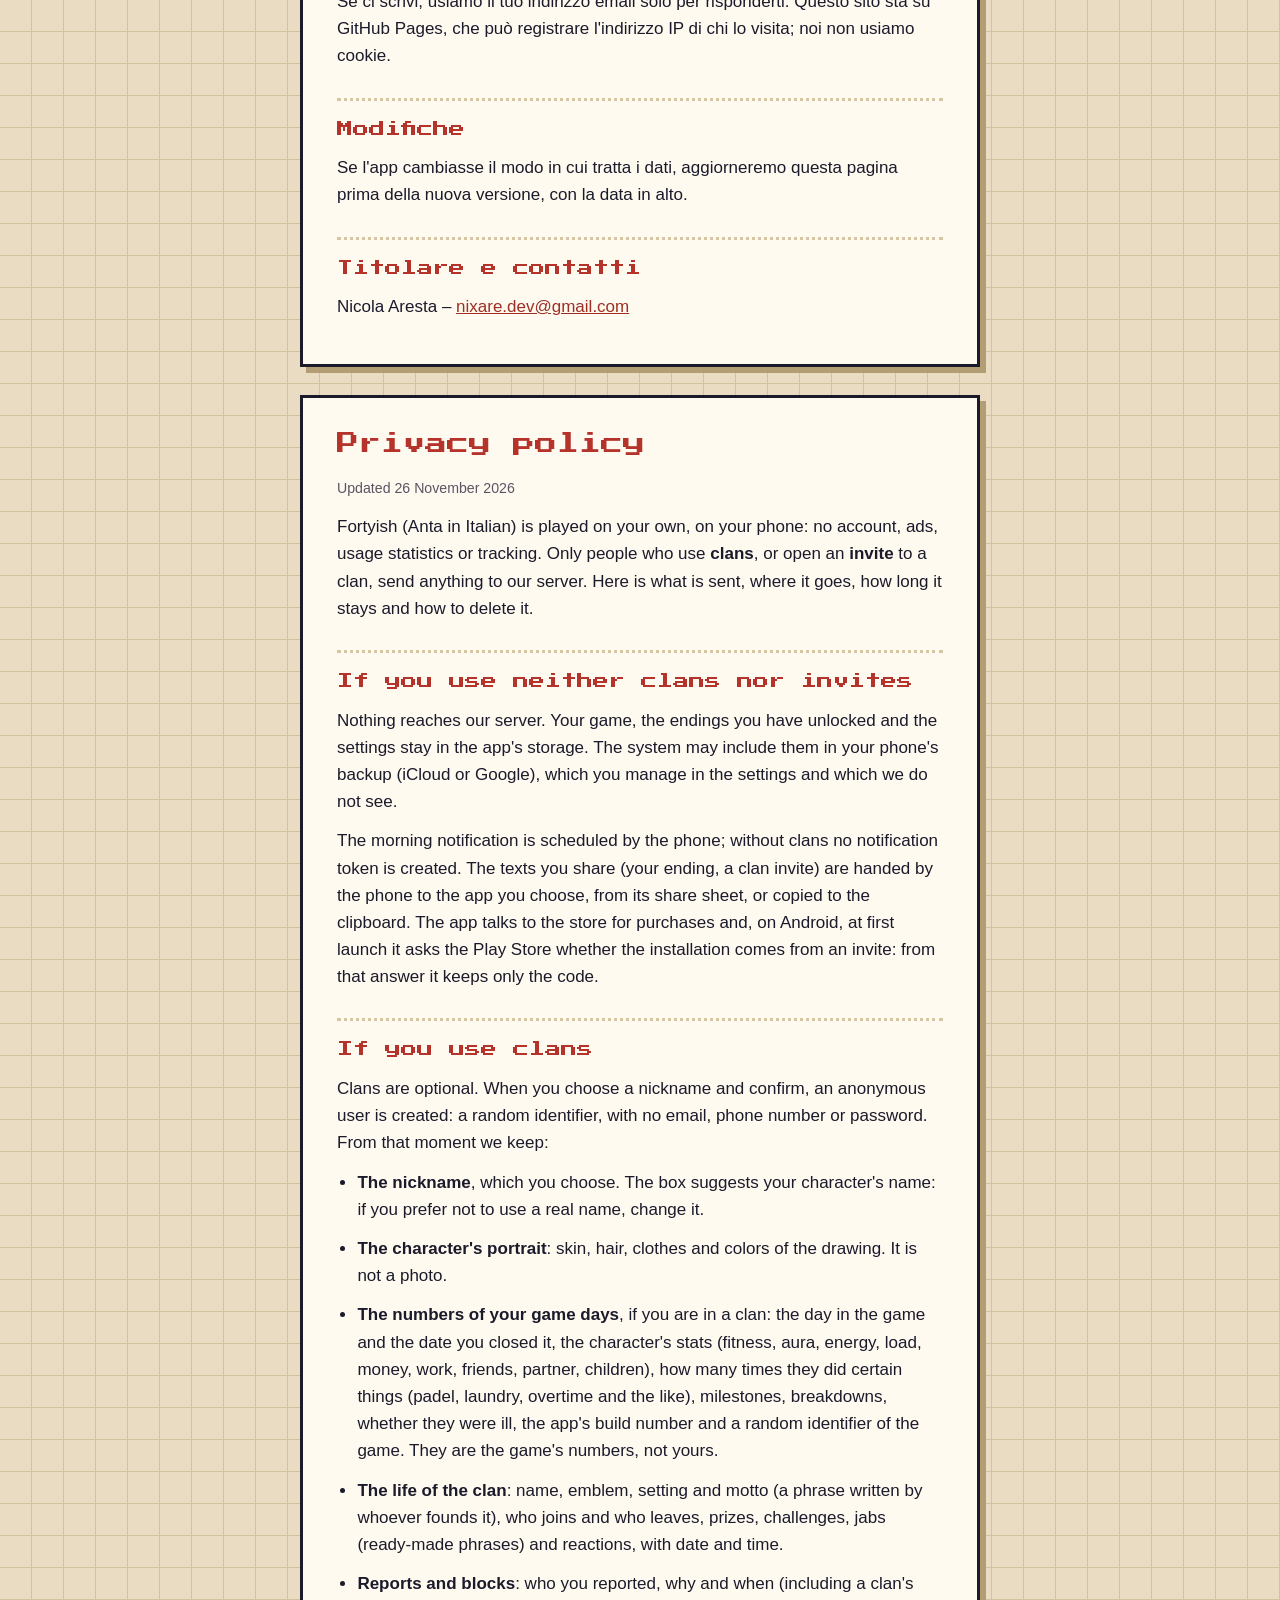
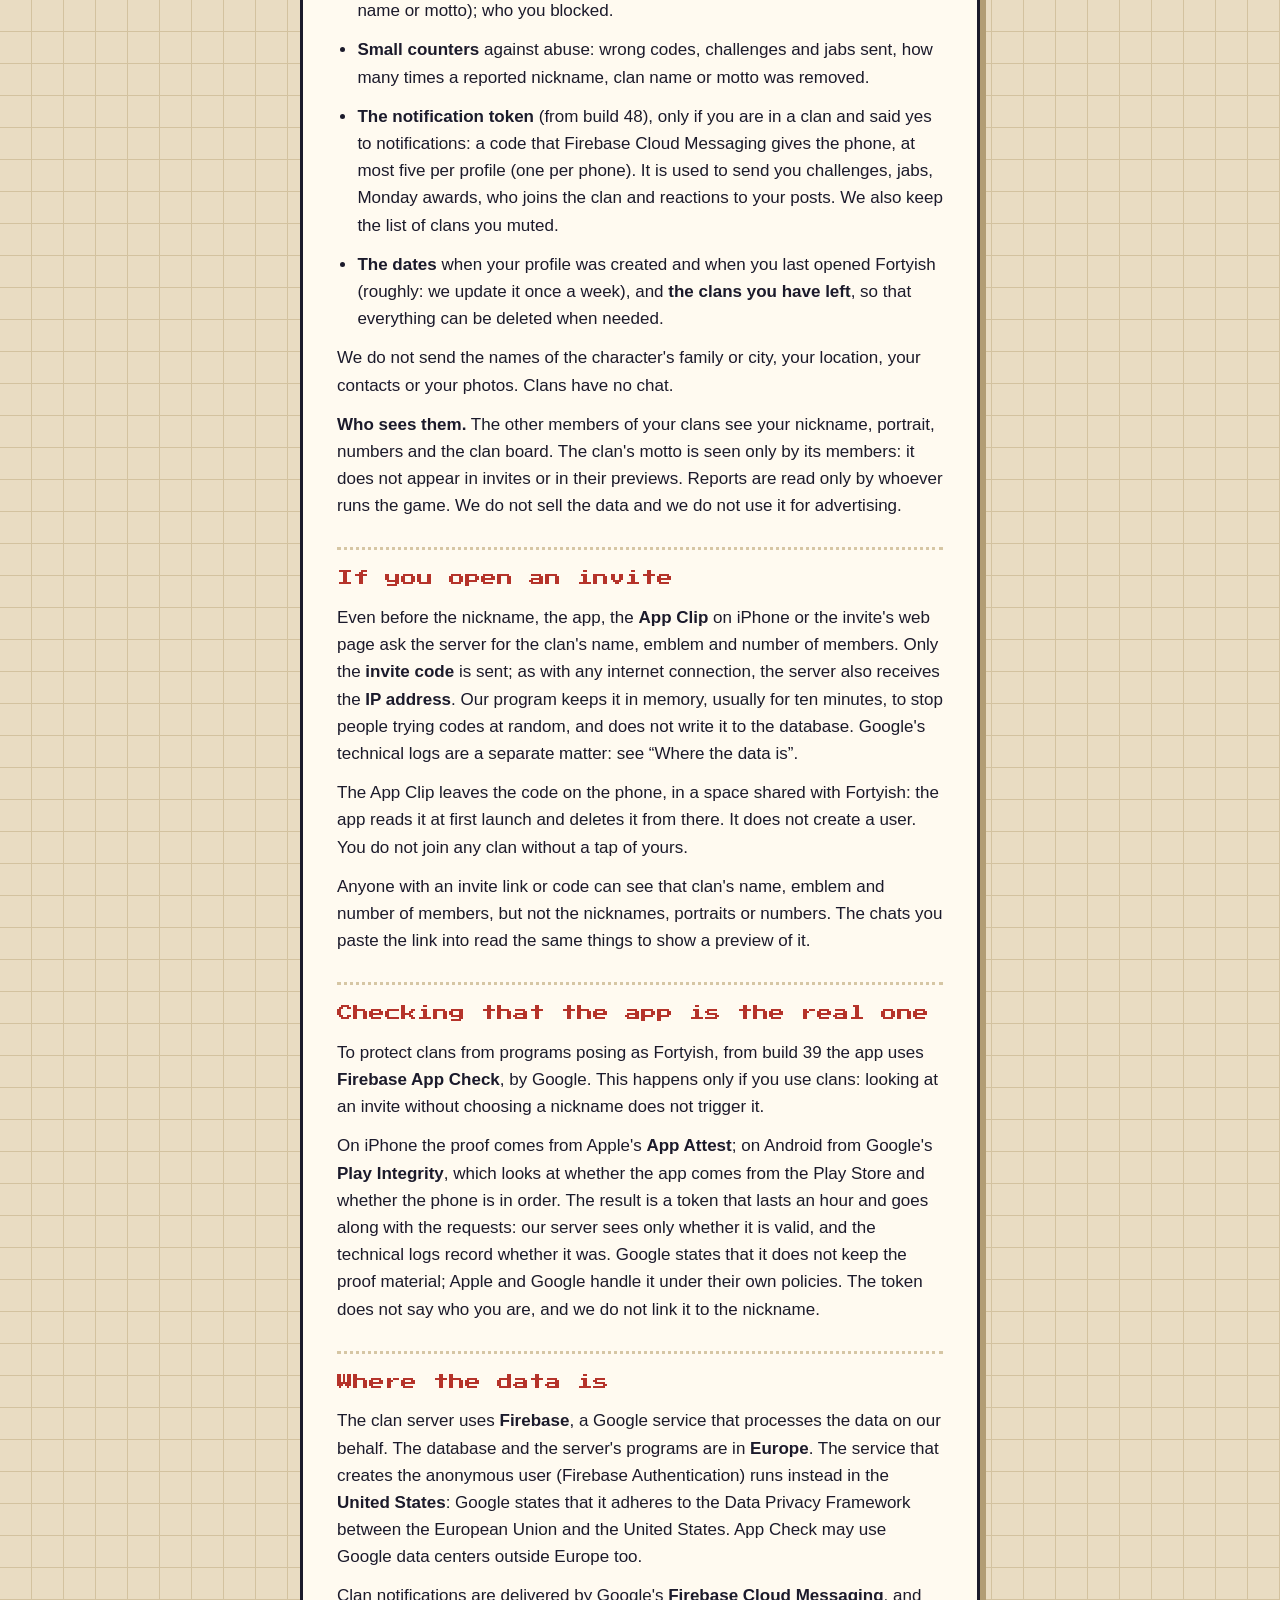
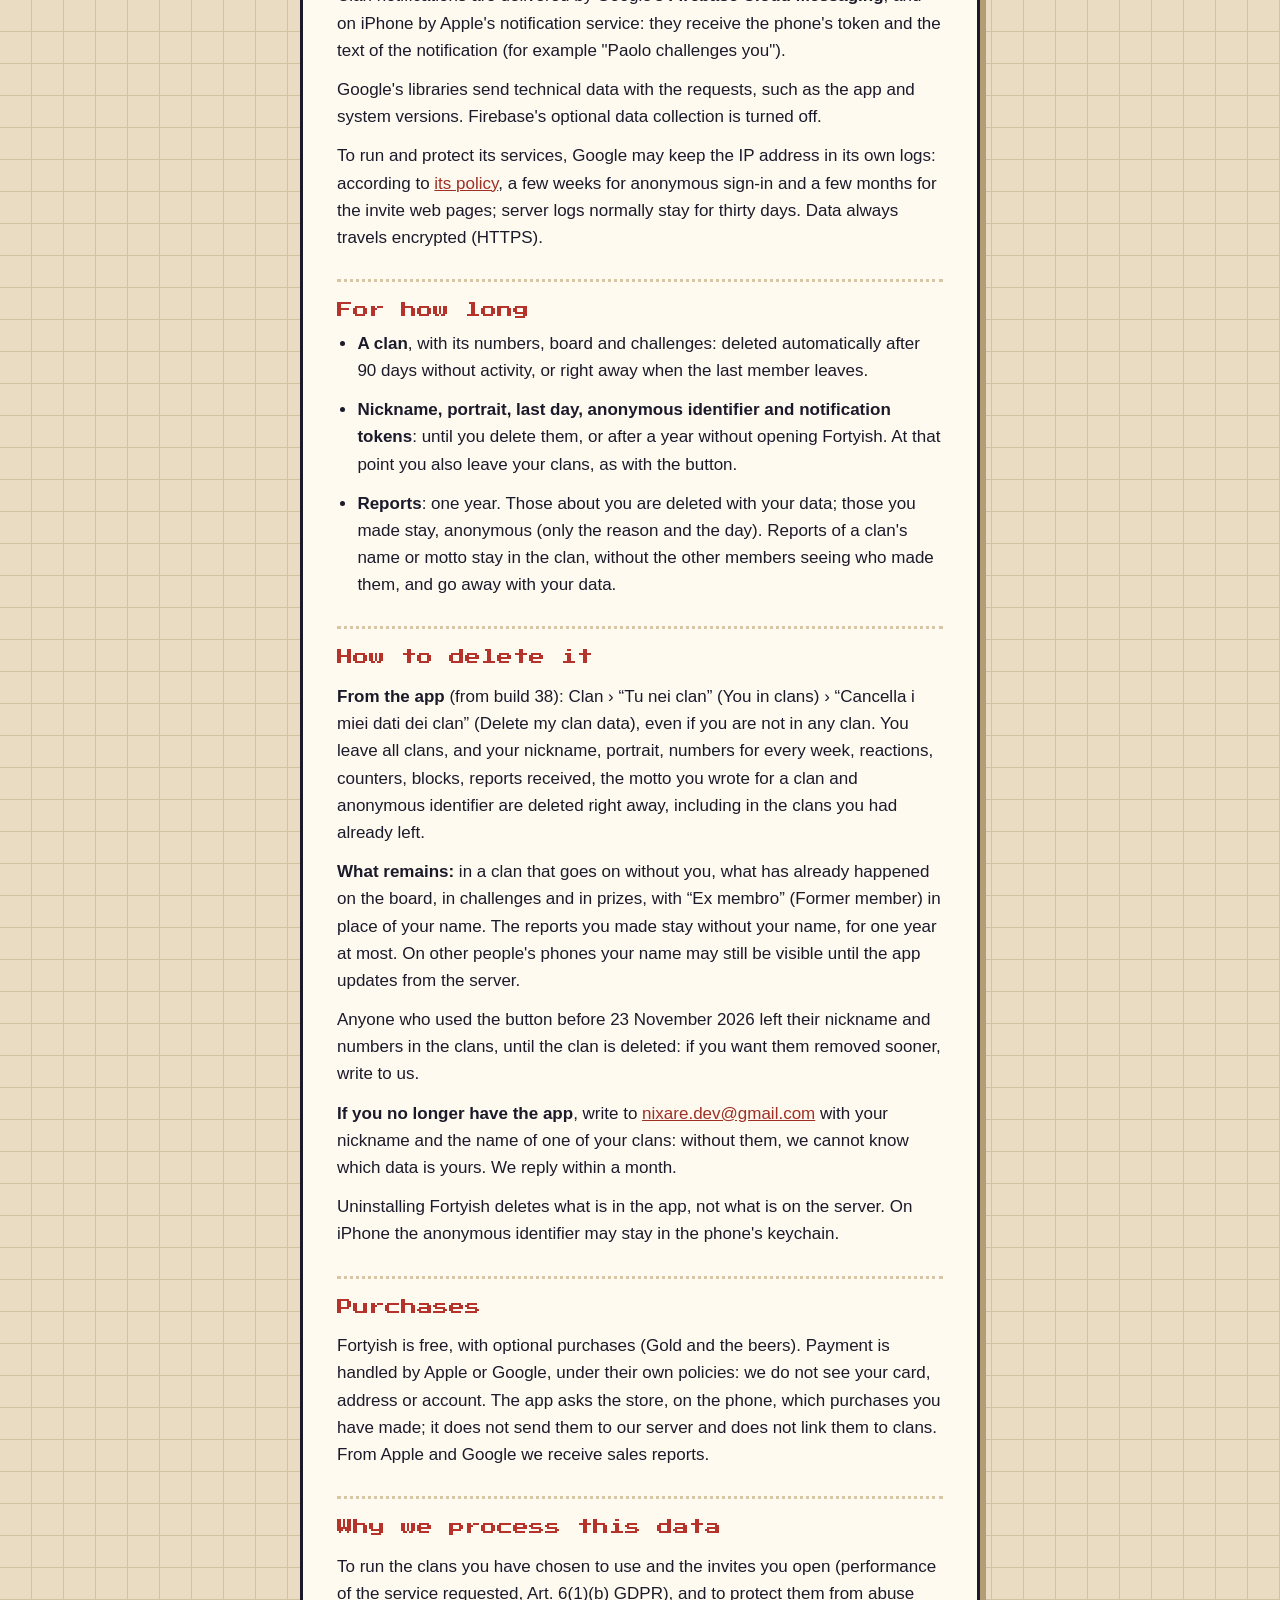
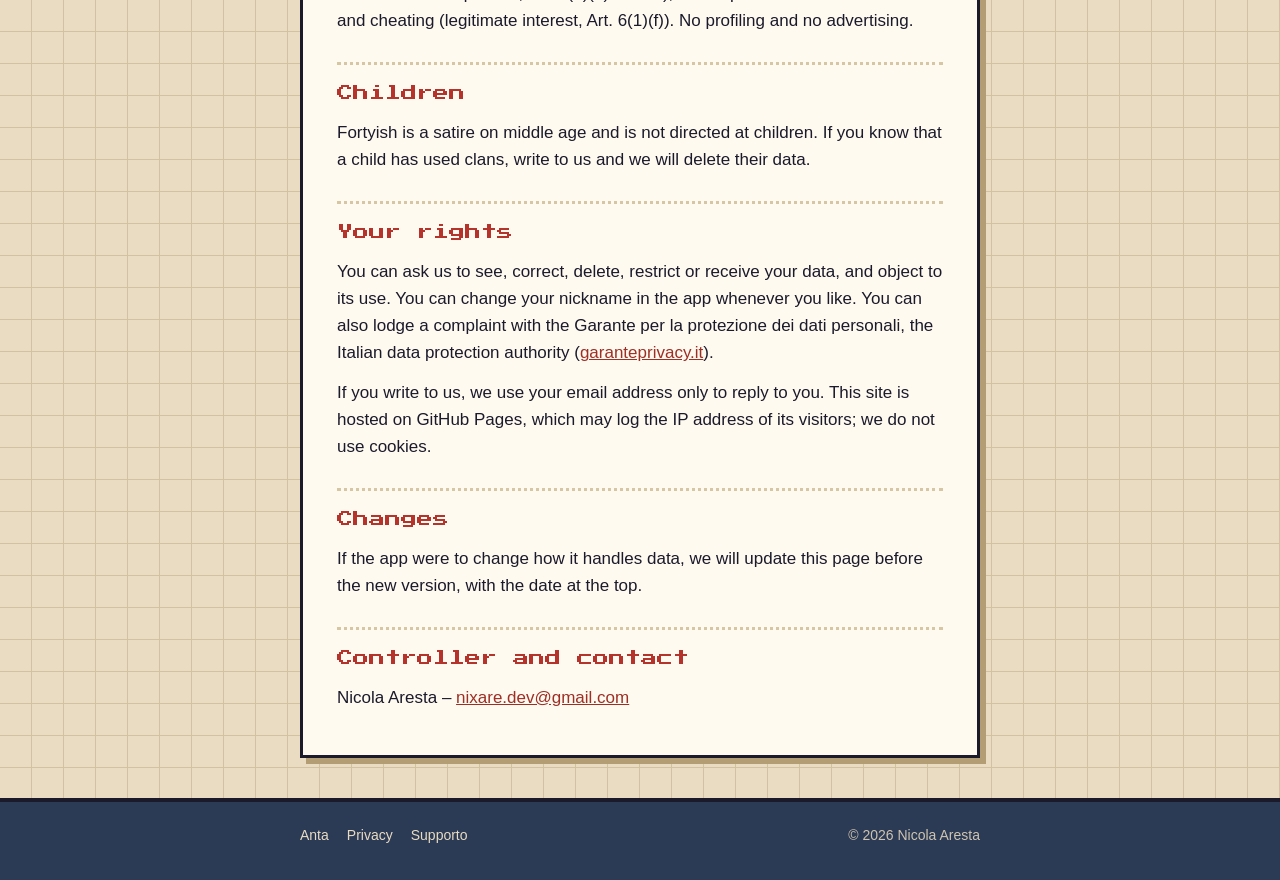
==== commit 32cf79d8: "Privacy: clan push notification tokens and muted clans (build 48) Co-Authored-By: Claude Opus 5.5 <n" ====
--- a/privacy.html
+++ b/privacy.html
@@ -22,7 +22,7 @@
 
 <h2>Se non usi clan né inviti</h2>
 <p>Al nostro server non arriva niente. La partita, i finali sbloccati e le impostazioni restano nella memoria dell'app. Il sistema può metterle nel backup del telefono (iCloud o Google), che gestisci tu dalle impostazioni e che noi non vediamo.</p>
-<p>La notifica del mattino la programma il telefono. I testi che condividi (il finale, l'invito a un clan) li passa il telefono all'app che scegli tu, dal suo foglio di condivisione, o li copia negli appunti. L'app parla con lo store per gli acquisti e, su Android, al primo avvio chiede al Play Store se l'installazione viene da un invito: di quella risposta tiene solo il codice.</p>
+<p>La notifica del mattino la programma il telefono; senza clan non nasce nessun gettone per le notifiche. I testi che condividi (il finale, l'invito a un clan) li passa il telefono all'app che scegli tu, dal suo foglio di condivisione, o li copia negli appunti. L'app parla con lo store per gli acquisti e, su Android, al primo avvio chiede al Play Store se l'installazione viene da un invito: di quella risposta tiene solo il codice.</p>
 
 <h2>Se usi i clan</h2>
 <p>I clan sono facoltativi. Quando scegli un soprannome e confermi, nasce un utente anonimo: un identificativo casuale, senza email, telefono o password. Da quel momento conserviamo:</p>
@@ -33,6 +33,7 @@
 <li><b>La vita del clan</b>: nome, stemma, ambientazione e motto (una frase che scrive chi lo fonda), chi entra e chi esce, premi, sfide, frecciatine (frasi già scritte) e reazioni, con data e ora.</li>
 <li><b>Segnalazioni e blocchi</b>: chi hai segnalato, perché e quando (anche il nome o il motto di un clan); chi hai bloccato.</li>
 <li><b>Piccoli contatori</b> contro gli abusi: codici sbagliati, sfide e frecciatine mandate, quante volte un soprannome, un nome di clan o un motto segnalati sono stati tolti.</li>
+<li><b>Il gettone per le notifiche</b> (dalla build 48), solo se sei in un clan e hai detto sì alle notifiche: un codice che Firebase Cloud Messaging dà al telefono, al massimo cinque per profilo (uno per telefono). Serve a mandarti sfide, frecciatine, premi del lunedì, chi entra nel clan e le reazioni alle tue cose. Teniamo anche l'elenco dei clan che hai silenziato.</li>
 <li><b>Le date</b> in cui è nato il tuo profilo e in cui hai aperto Anta l'ultima volta (più o meno: la aggiorniamo una volta a settimana), e <b>i clan da cui sei uscito</b>, per cancellare tutto quando serve.</li>
 </ul>
 <p>Non mandiamo i nomi della famiglia o della città del personaggio, la posizione, la rubrica o le foto. I clan non hanno una chat.</p>
@@ -49,13 +50,14 @@
 
 <h2>Dove stanno i dati</h2>
 <p>Il server dei clan usa <b>Firebase</b>, un servizio di Google che tratta i dati per nostro conto. Il database e i programmi del server sono in <b>Europa</b>. Il servizio che crea l'utente anonimo (Firebase Authentication) lavora invece negli <b>Stati Uniti</b>: Google dichiara di aderire al Data Privacy Framework tra Unione europea e Stati Uniti. App Check può usare centri di Google anche fuori dall'Europa.</p>
+<p>Le notifiche dei clan le consegna <b>Firebase Cloud Messaging</b> di Google, e su iPhone il servizio di notifiche di Apple: ricevono il gettone del telefono e il testo della notifica (per esempio «Paolo ti sfida»).</p>
 <p>Le librerie di Google mandano con le richieste dati tecnici, come versione dell'app e del sistema. La raccolta facoltativa di dati di Firebase è spenta.</p>
 <p>Per far funzionare e proteggere i suoi servizi, Google può tenere l'indirizzo IP nei propri registri: secondo <a href="https://firebase.google.com/support/privacy">la sua informativa</a>, qualche settimana per l'accesso anonimo e qualche mese per le pagine web degli inviti; i registri del server restano di norma trenta giorni. I dati viaggiano sempre cifrati (HTTPS).</p>
 
 <h2>Per quanto tempo</h2>
 <ul>
 <li><b>Un clan</b>, con numeri, bacheca e sfide: si cancella da solo dopo 90 giorni senza attività, oppure subito quando esce l'ultimo membro.</li>
-<li><b>Soprannome, ritratto, ultima giornata e identificativo anonimo</b>: finché non li cancelli, o dopo un anno senza aprire Anta. Allora si esce anche dai clan, come con il tasto.</li>
+<li><b>Soprannome, ritratto, ultima giornata, identificativo anonimo e gettoni per le notifiche</b>: finché non li cancelli, o dopo un anno senza aprire Anta. Allora si esce anche dai clan, come con il tasto.</li>
 <li><b>Segnalazioni</b>: un anno. Quelle su di te si cancellano con i tuoi dati; quelle che hai fatto tu restano anonime (solo il motivo e il giorno). Le segnalazioni del nome o del motto di un clan restano nel clan, senza che gli altri membri vedano chi le ha fatte, e vanno via con i tuoi dati.</li>
 </ul>
 
@@ -93,7 +95,7 @@
 
 <h2>If you use neither clans nor invites</h2>
 <p>Nothing reaches our server. Your game, the endings you have unlocked and the settings stay in the app's storage. The system may include them in your phone's backup (iCloud or Google), which you manage in the settings and which we do not see.</p>
-<p>The morning notification is scheduled by the phone. The texts you share (your ending, a clan invite) are handed by the phone to the app you choose, from its share sheet, or copied to the clipboard. The app talks to the store for purchases and, on Android, at first launch it asks the Play Store whether the installation comes from an invite: from that answer it keeps only the code.</p>
+<p>The morning notification is scheduled by the phone; without clans no notification token is created. The texts you share (your ending, a clan invite) are handed by the phone to the app you choose, from its share sheet, or copied to the clipboard. The app talks to the store for purchases and, on Android, at first launch it asks the Play Store whether the installation comes from an invite: from that answer it keeps only the code.</p>
 
 <h2>If you use clans</h2>
 <p>Clans are optional. When you choose a nickname and confirm, an anonymous user is created: a random identifier, with no email, phone number or password. From that moment we keep:</p>
@@ -104,6 +106,7 @@
 <li><b>The life of the clan</b>: name, emblem, setting and motto (a phrase written by whoever founds it), who joins and who leaves, prizes, challenges, jabs (ready-made phrases) and reactions, with date and time.</li>
 <li><b>Reports and blocks</b>: who you reported, why and when (including a clan's name or motto); who you blocked.</li>
 <li><b>Small counters</b> against abuse: wrong codes, challenges and jabs sent, how many times a reported nickname, clan name or motto was removed.</li>
+<li><b>The notification token</b> (from build 48), only if you are in a clan and said yes to notifications: a code that Firebase Cloud Messaging gives the phone, at most five per profile (one per phone). It is used to send you challenges, jabs, Monday awards, who joins the clan and reactions to your posts. We also keep the list of clans you muted.</li>
 <li><b>The dates</b> when your profile was created and when you last opened Fortyish (roughly: we update it once a week), and <b>the clans you have left</b>, so that everything can be deleted when needed.</li>
 </ul>
 <p>We do not send the names of the character's family or city, your location, your contacts or your photos. Clans have no chat.</p>
@@ -120,13 +123,14 @@
 
 <h2>Where the data is</h2>
 <p>The clan server uses <b>Firebase</b>, a Google service that processes the data on our behalf. The database and the server's programs are in <b>Europe</b>. The service that creates the anonymous user (Firebase Authentication) runs instead in the <b>United States</b>: Google states that it adheres to the Data Privacy Framework between the European Union and the United States. App Check may use Google data centers outside Europe too.</p>
+<p>Clan notifications are delivered by Google's <b>Firebase Cloud Messaging</b>, and on iPhone by Apple's notification service: they receive the phone's token and the text of the notification (for example "Paolo challenges you").</p>
 <p>Google's libraries send technical data with the requests, such as the app and system versions. Firebase's optional data collection is turned off.</p>
 <p>To run and protect its services, Google may keep the IP address in its own logs: according to <a href="https://firebase.google.com/support/privacy">its policy</a>, a few weeks for anonymous sign-in and a few months for the invite web pages; server logs normally stay for thirty days. Data always travels encrypted (HTTPS).</p>
 
 <h2>For how long</h2>
 <ul>
 <li><b>A clan</b>, with its numbers, board and challenges: deleted automatically after 90 days without activity, or right away when the last member leaves.</li>
-<li><b>Nickname, portrait, last day and anonymous identifier</b>: until you delete them, or after a year without opening Fortyish. At that point you also leave your clans, as with the button.</li>
+<li><b>Nickname, portrait, last day, anonymous identifier and notification tokens</b>: until you delete them, or after a year without opening Fortyish. At that point you also leave your clans, as with the button.</li>
 <li><b>Reports</b>: one year. Those about you are deleted with your data; those you made stay, anonymous (only the reason and the day). Reports of a clan's name or motto stay in the clan, without the other members seeing who made them, and go away with your data.</li>
 </ul>
 
